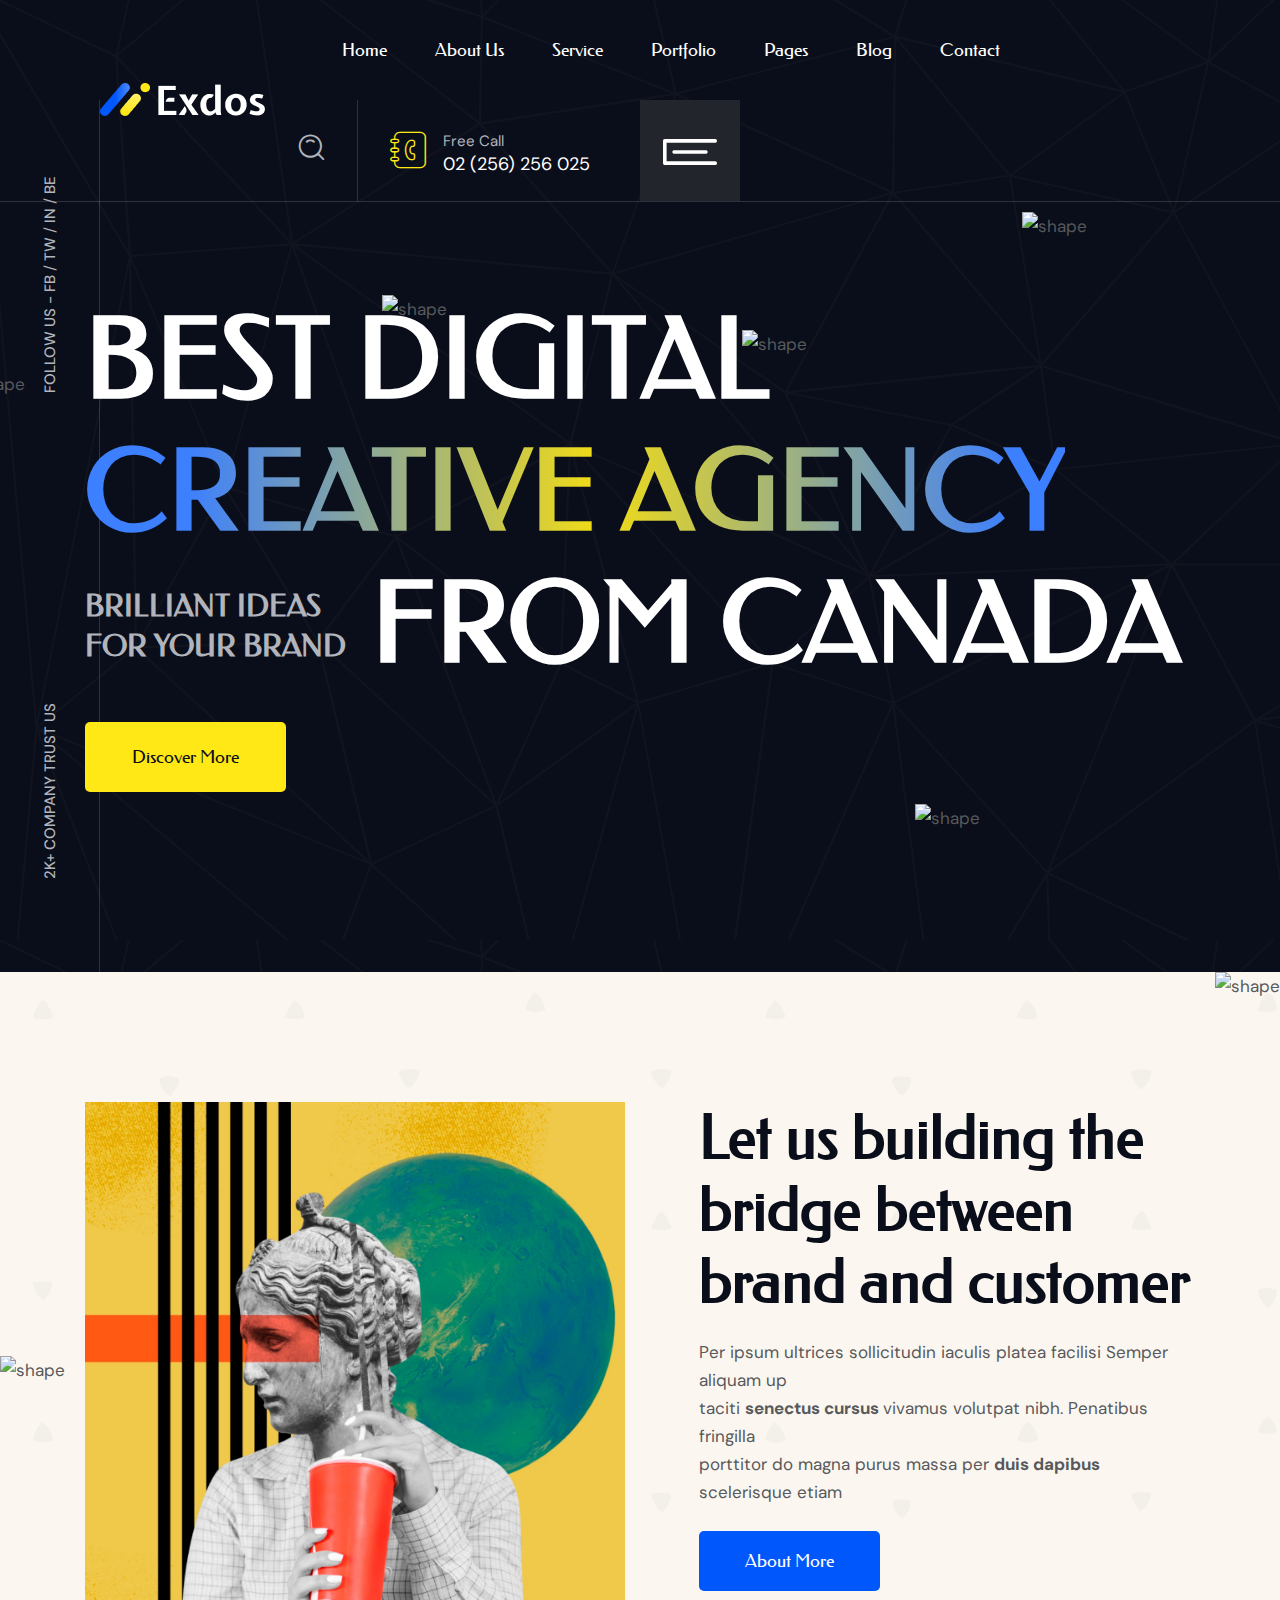
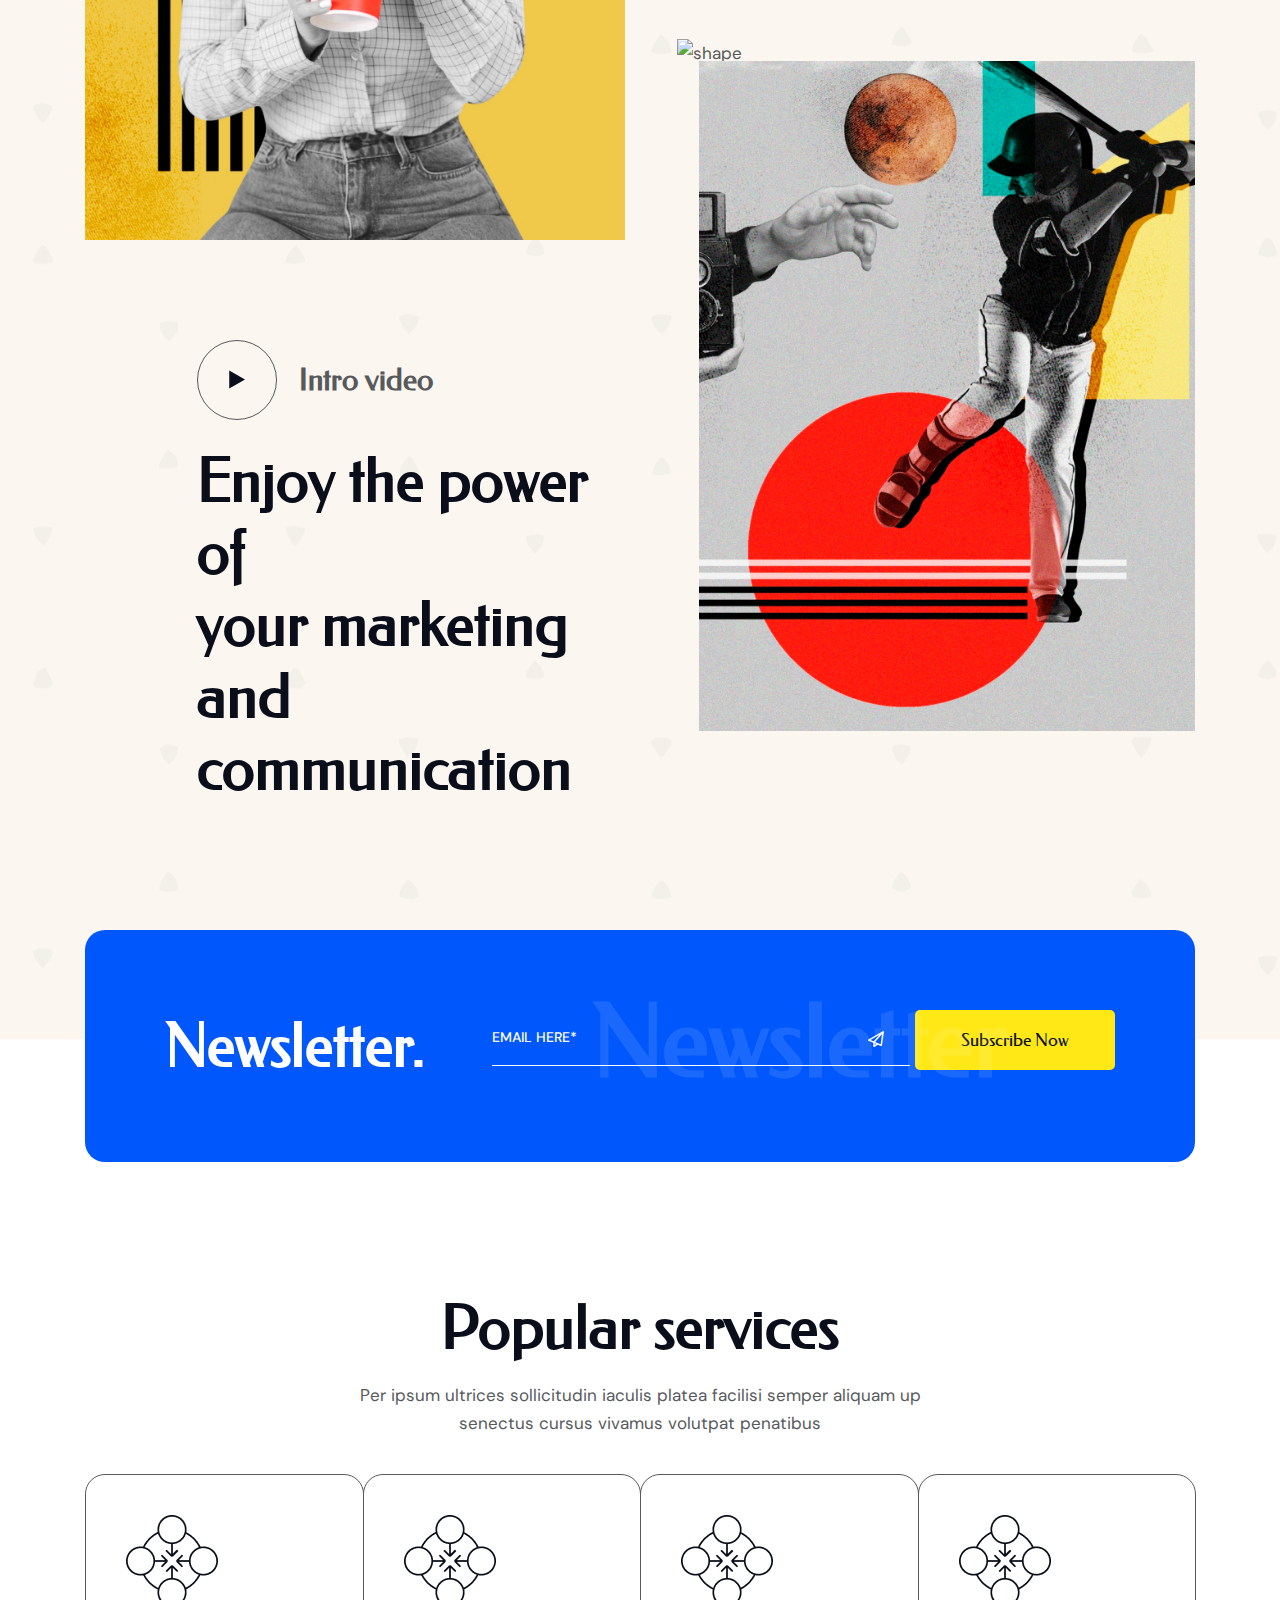
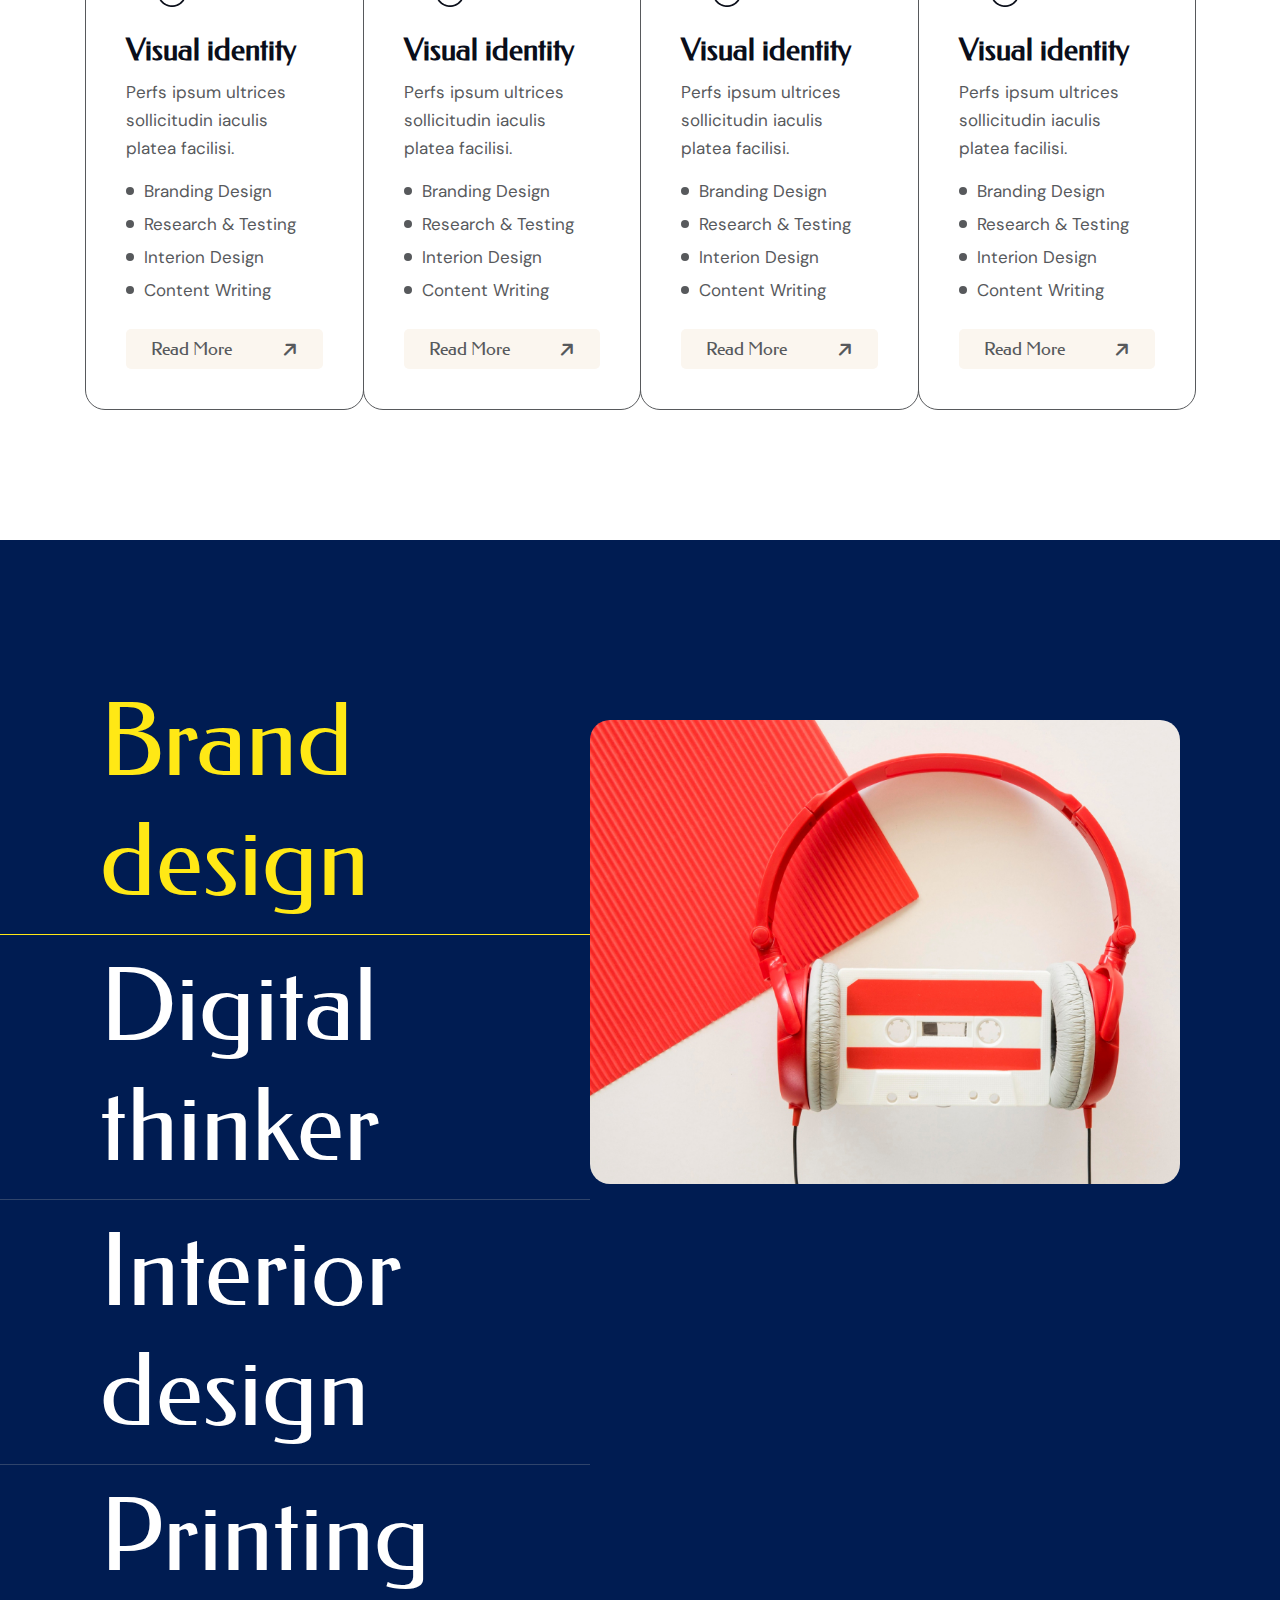
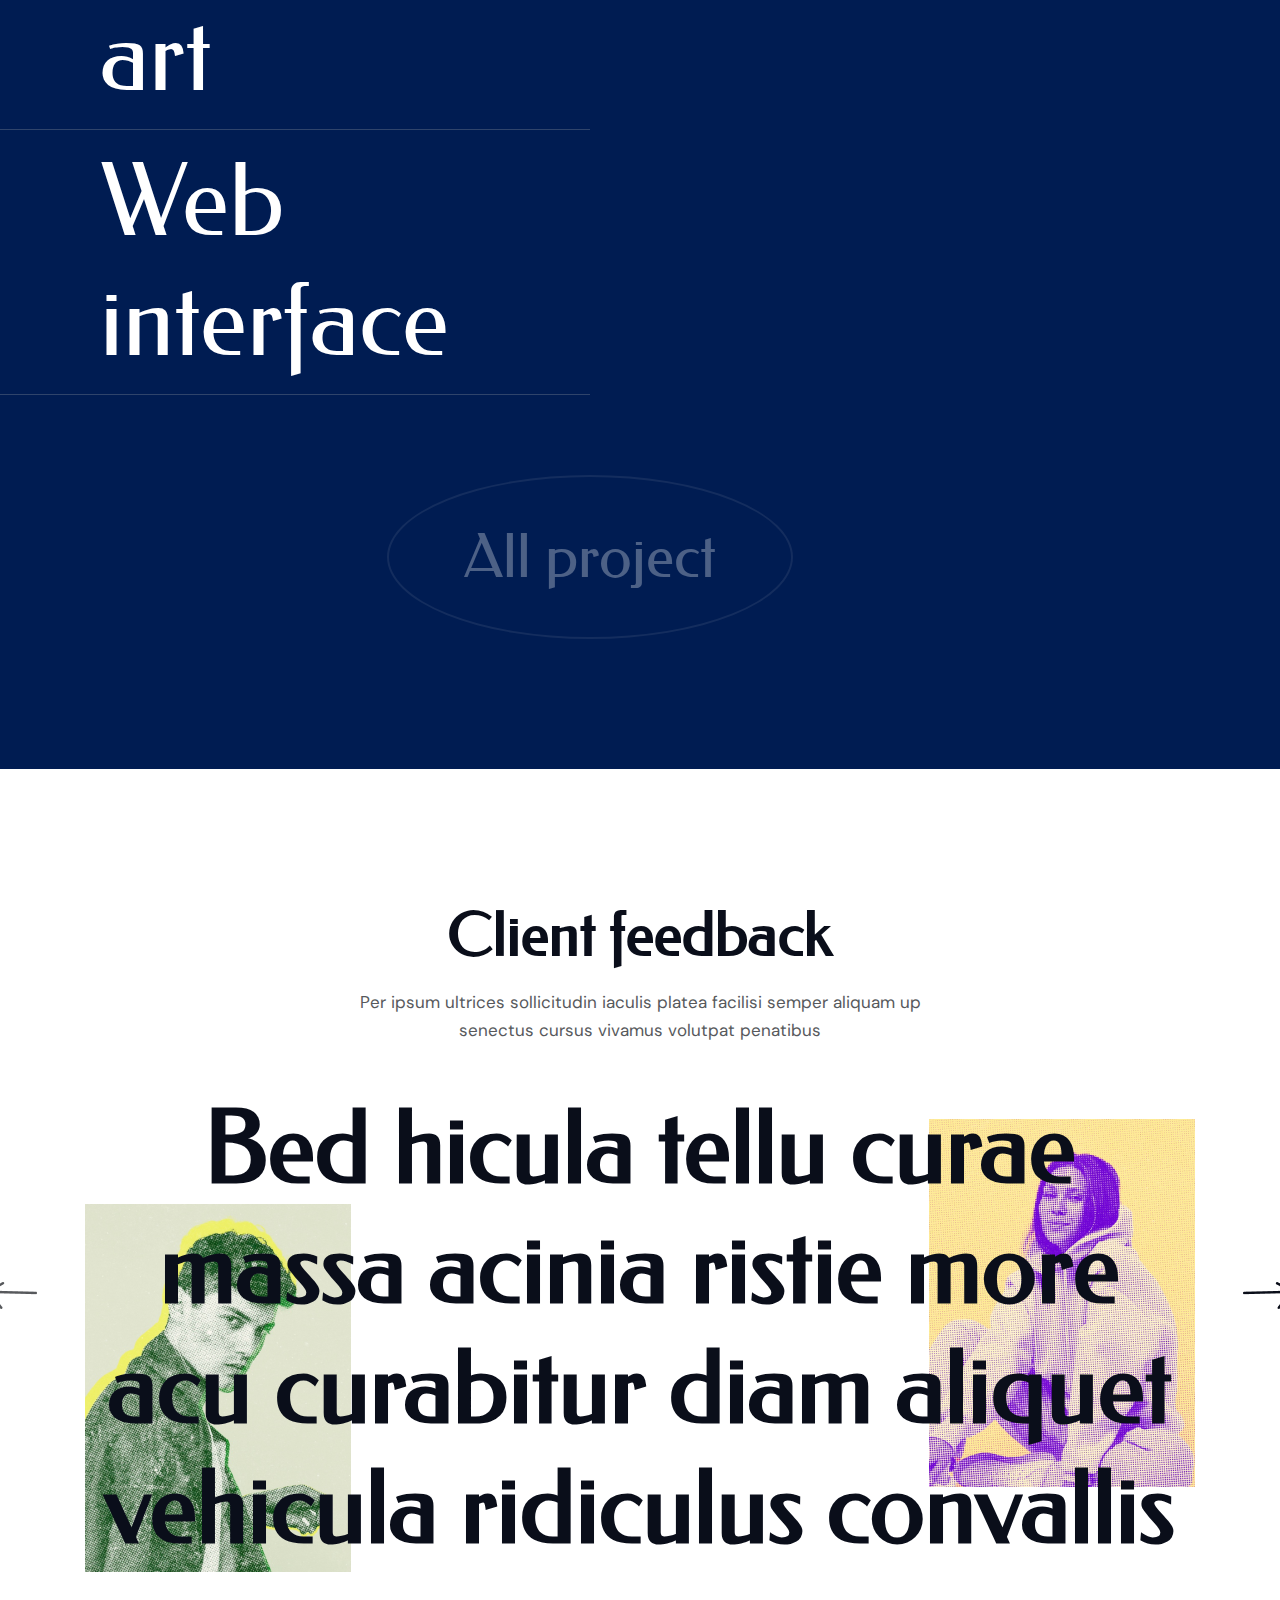
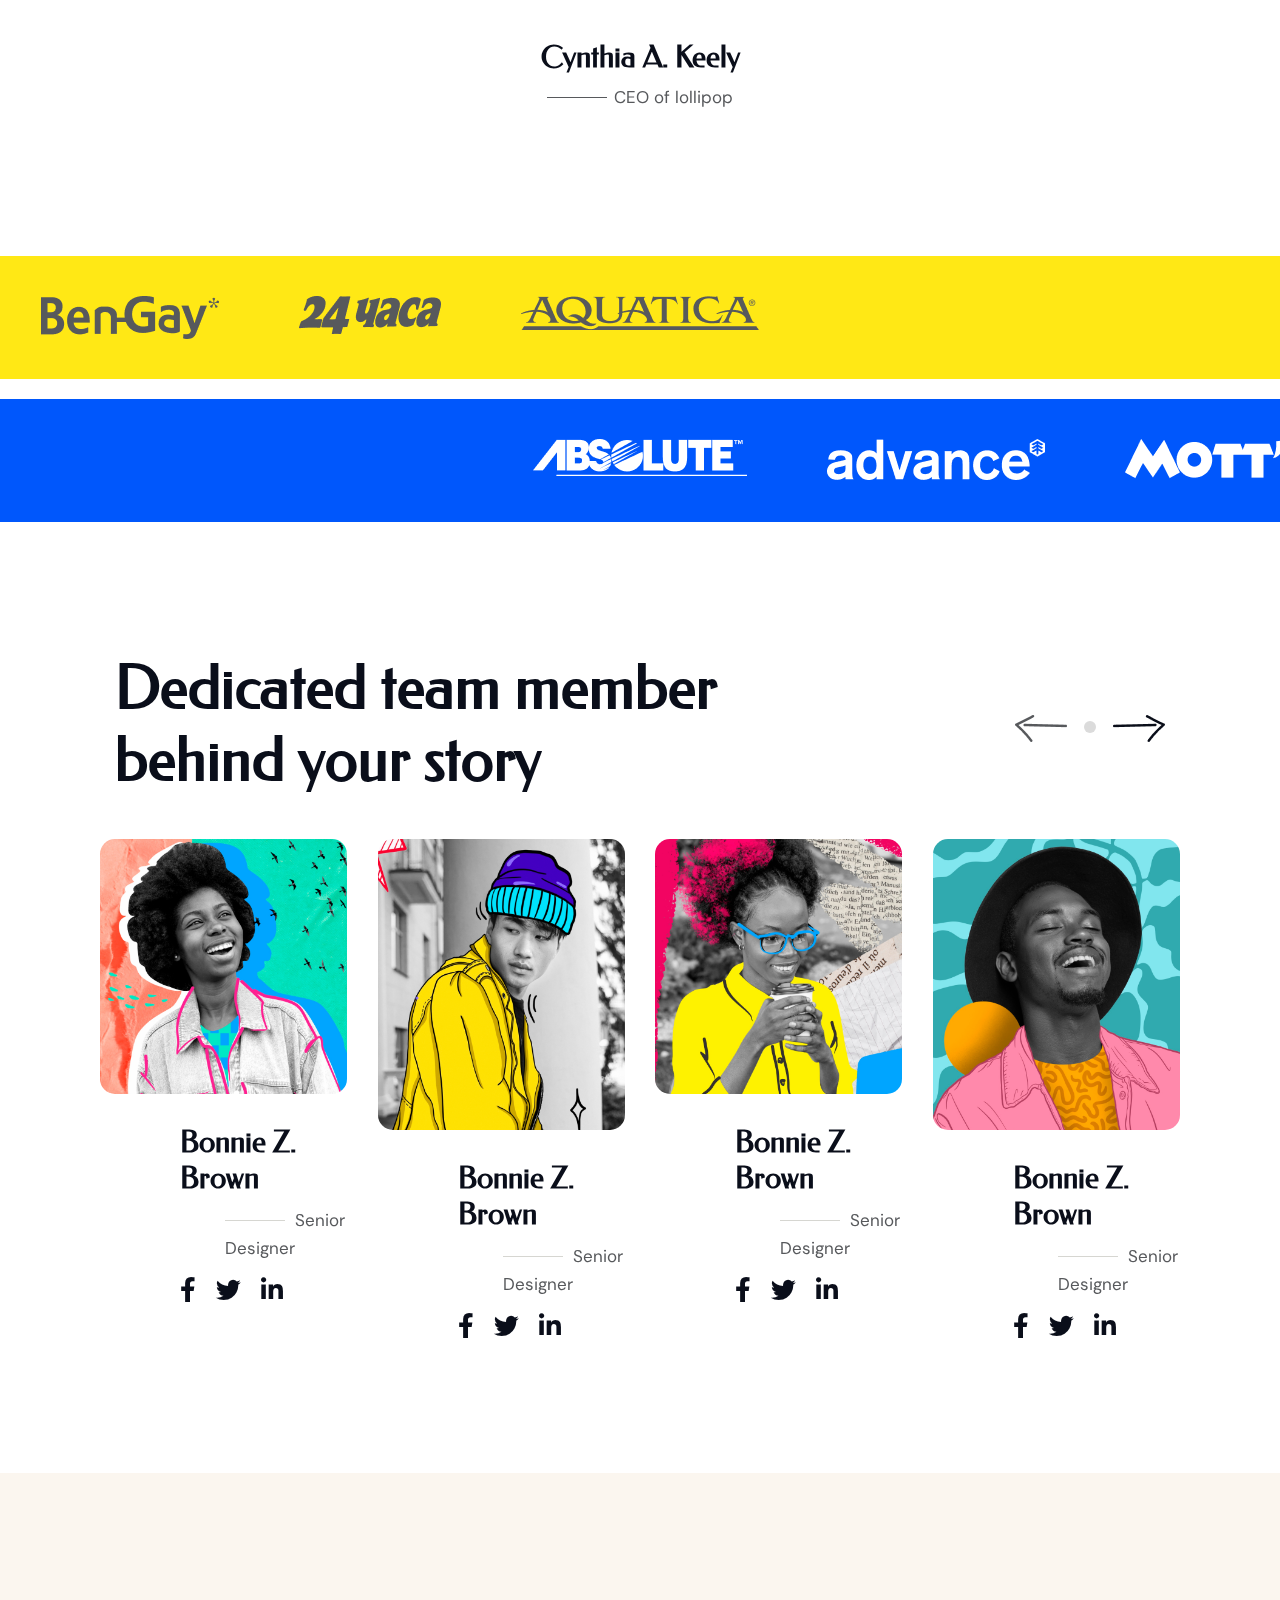
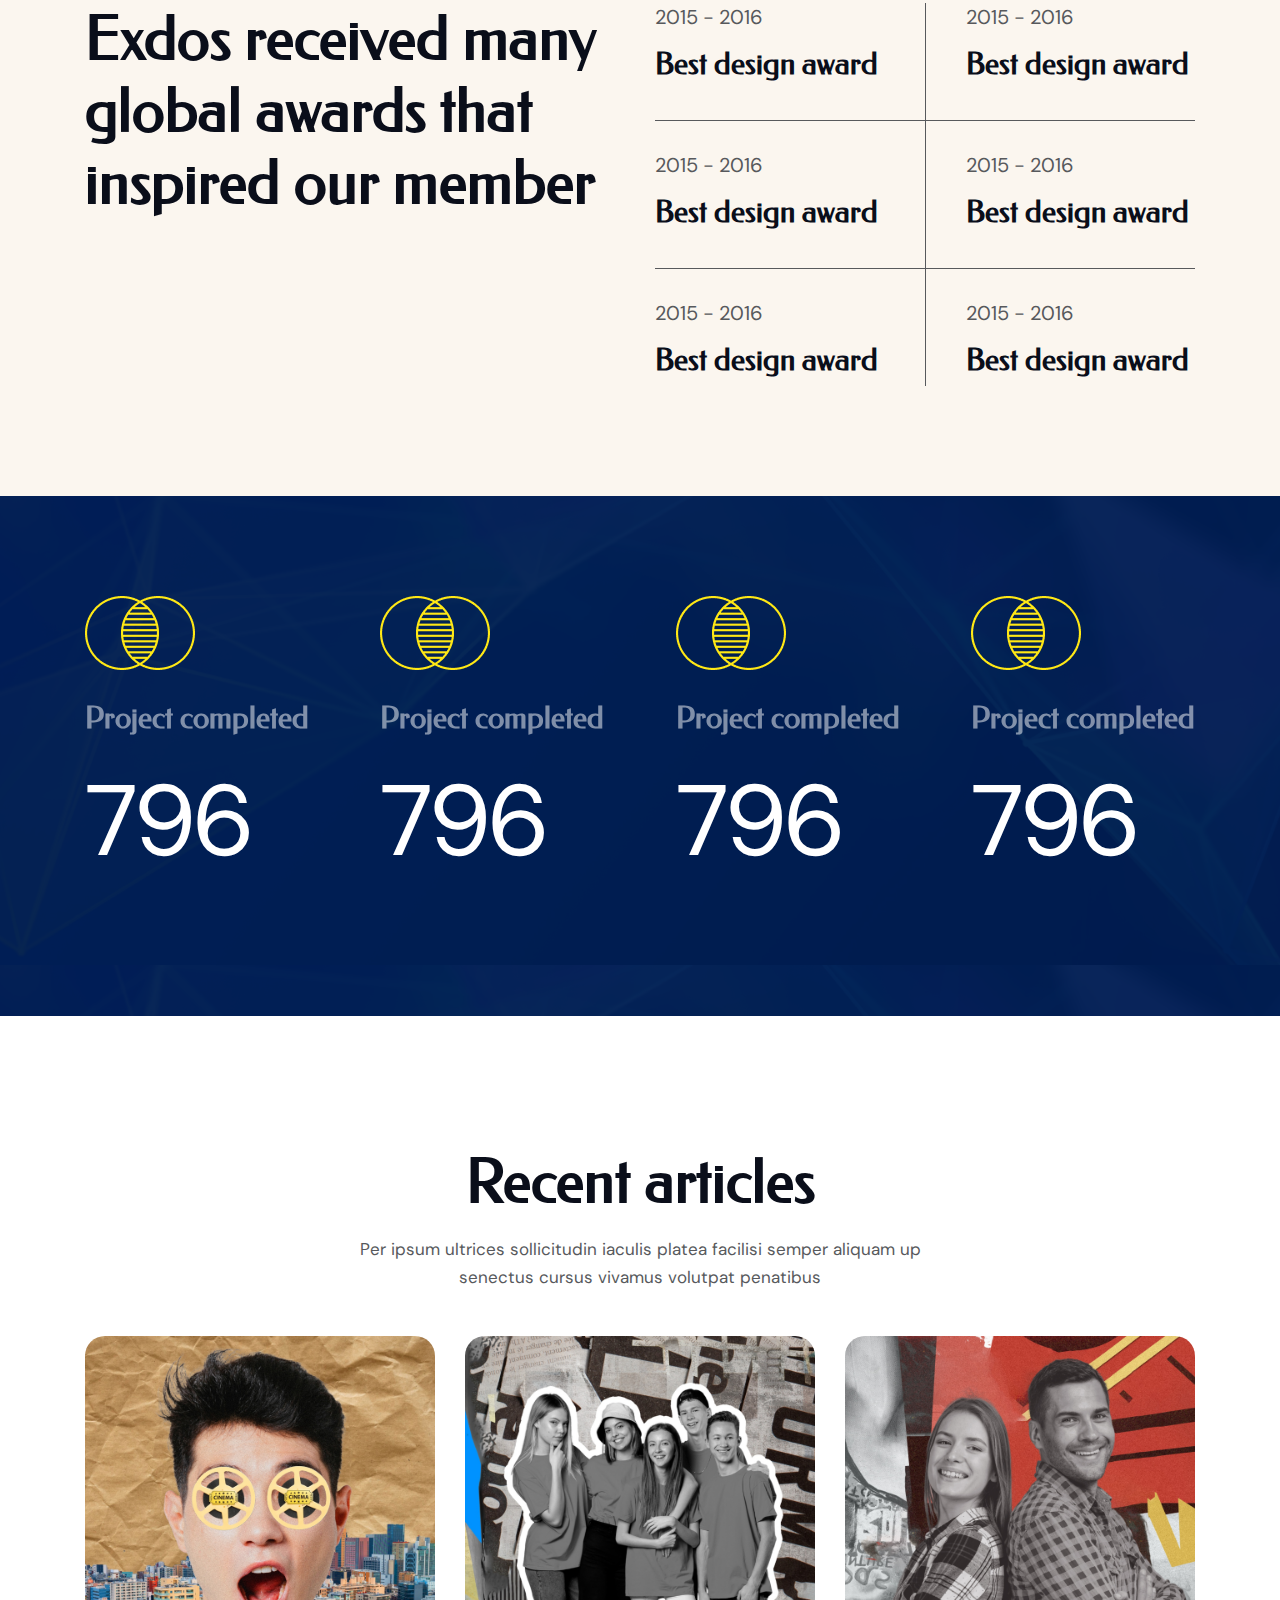
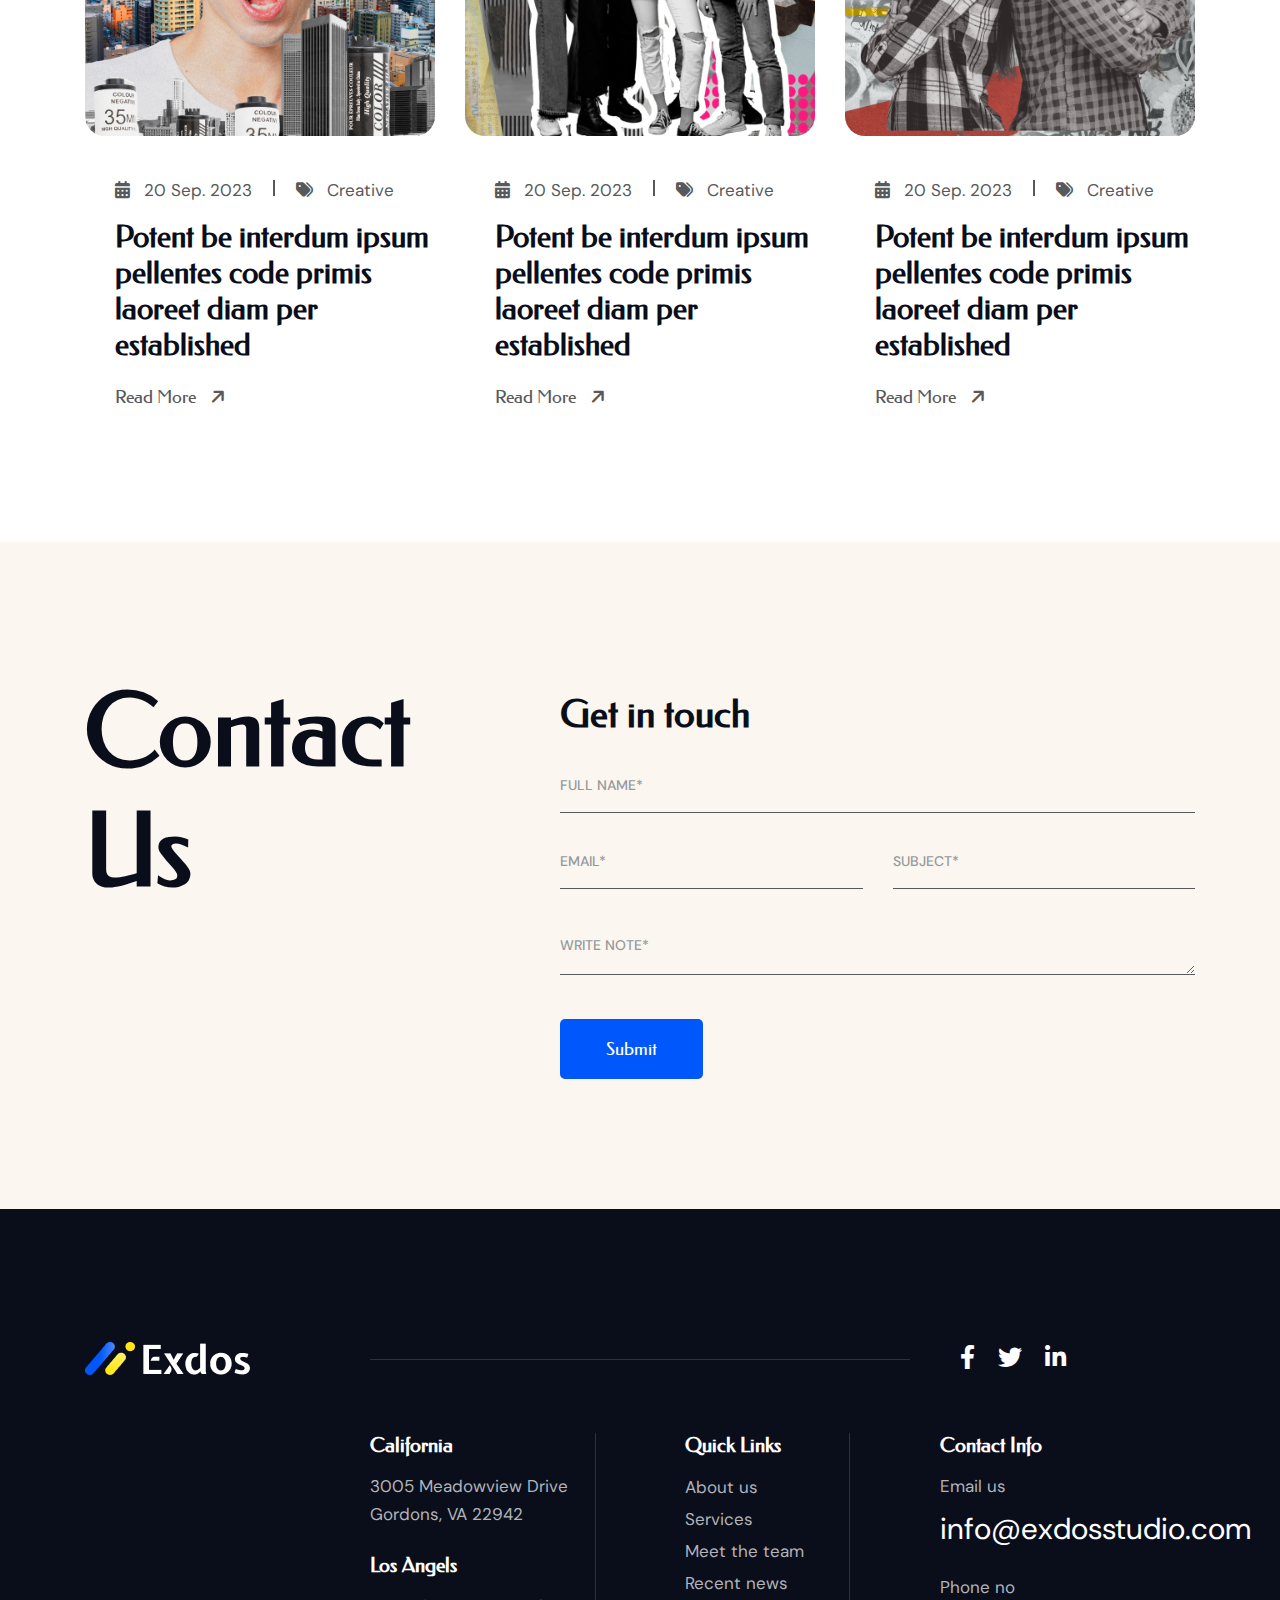
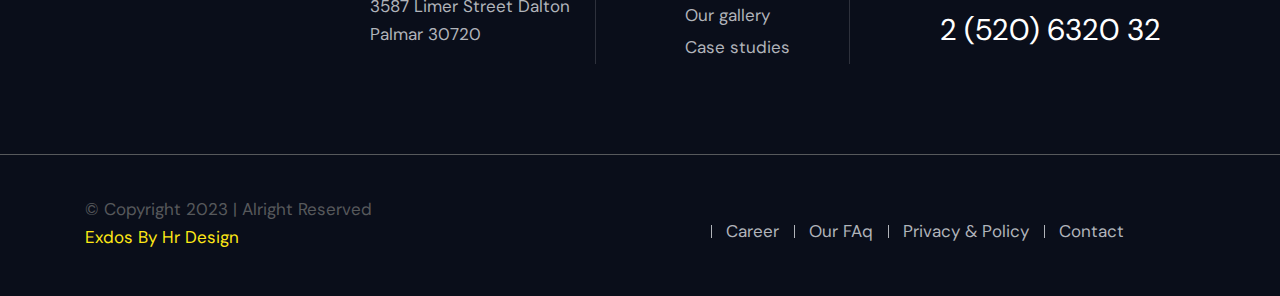
==== exdos-html/index.html @ bb81d16b "feat: heading styling complete" ====
<!DOCTYPE html>
<html lang="en">
<head>
    <meta charset="UTF-8">
    <meta name="viewport" content="width=device-width, initial-scale=1.0">
    <title>Exdos HTML Templates</title>
    <link rel="stylesheet" href="./assets/css/bootstrap.min.css">
    <link rel="stylesheet" href="./assets/css/all.css">
    <link rel="stylesheet" href="./assets/css/flaticon_exdos.css">
    <link rel="stylesheet" href="./assets/css/magnific-popup.css">
    <link rel="stylesheet" href="./assets/css/swiper-bundle.min.css">
    <link rel="stylesheet" href="./assets/css/style.css">
</head>
<body>
    
    <!-- Header Part Start -->
     <header>
        <div class="exdos-header-area exdos-transparent-header exdos-header-border pl-100">
            <div class="container-fluid p-0">
                <div class="row gx-0 align-items-center">
                    <div class="col-xl-2 col-lg-4">
                        <div class="exdos-logo">
                            <a href="index.html"><img src="assets/img/white-logo.png" alt="logo"></a>
                        </div>
                    </div>
                    <div class="col-xl-10 col-lg-8">
                        <div class="exdox-header-wrapper d-flex justify-content-xl-between flex-wrap justify-content-end">
                            <div class="exdos-main-menu pl-45 d-none d-xl-block">
                                <nav>
                                    <ul>
                                        <li>
                                            <a href="index.html">Home</a>
                                            <ul class="sub-menu">
                                                <li><a href="">Home 01</a></li>
                                                <li>
                                                    <a href="">Home 02</a>
                                                    <ul class="sub-menu">
                                                        <li><a href="">Home 01</a></li>
                                                        <li>
                                                            <a href="">Home 02</a>
                                                            <ul class="sub-menu">
                                                                <li><a href="">Home 01</a></li>
                                                                <li><a href="">Home 02</a></li>
                                                                <li><a href="">Home 03</a></li>
                                                                <li>
                                                                    <a href="">Home 04</a>
                                                                    <ul class="sub-menu">
                                                                        <li><a href="">Home 01</a></li>
                                                                        <li><a href="">Home 02</a></li>
                                                                        <li><a href="">Home 03</a></li>
                                                                        <li><a href="">Home 04</a></li>
                                                                        <li><a href="">Home 05</a></li>
                                                                        <li><a href="">Home 06</a></li>
                                                                    </ul>
                                                                </li>
                                                                <li><a href="">Home 05</a></li>
                                                                <li><a href="">Home 06</a></li>
                                                            </ul>
                                                        </li>
                                                        <li><a href="">Home 03</a></li>
                                                        <li><a href="">Home 04</a></li>
                                                        <li><a href="">Home 05</a></li>
                                                        <li><a href="">Home 06</a></li>
                                                    </ul>
                                                </li>
                                                <li><a href="">Home 03</a></li>
                                                <li><a href="">Home 04</a></li>
                                                <li><a href="">Home 05</a></li>
                                                <li><a href="">Home 06</a></li>
                                            </ul>
                                        </li>
                                        <li><a href="">About Us</a></li>
                                        <li><a href="">Service</a></li>
                                        <li><a href="">Portfolio</a></li>
                                        <li><a href="">Pages</a></li>
                                        <li><a href="">Blog</a></li>
                                        <li><a href="">Contact</a></li>
                                    </ul>
                                </nav>
                            </div>
                            <div class="exdos-header d-flex justify-content-end ">
                                <div class="exdos-header-serach d-flex align-items-center">
                                    <button>
                                        <span><i class="flaticon-search"></i></span>
                                    </button>
                                </div>
                                <div class="exdos-header-cta">
                                    <div class="exdos-header-cta-icon">
                                        <a href="tel:02 (256) 256 025 ">
                                            <span><i class="flaticon-phone-book"></i></span>
                                        </a>
                                    </div>
                                    <div class="exdos-header-cta-content">
                                        <span>Free Call</span>
                                        <h3><a href="tel:02 (256) 256 025 ">02 (256) 256 025 </a></h3>
                                    </div>  
                                </div>
                                <div class="exdos-header-menu-bar">
                                    <button>
                                        <img src="./assets/img/icons/header-bar.svg" alt="icon">
                                    </button>
                                </div>
                            </div>
                        </div>
                    </div>
                </div>
            </div>
        </div>
     </header>
    <!-- Header Part End -->

    <main>
        <!-- Hero section Start -->
        <section class="exdos-hero-section exdos-black-bg pt-295 pb-180 p-relative" data-background="./assets/img/bg-image/hero-bg-1.png">
            <div class="exdos-hero-shape">
                <img class="exdos-hero-shape-1 p-absolute" src="./assets/img/shape/hero-circle-large.png" alt="shape">
                <img class="exdos-hero-shape-2 p-absolute" src="./assets/img/shape/header-hero-large-shape.png" alt="shape">
                <img class="exdos-hero-shape-3 p-absolute" src="./assets/img/shape/hero-circle-small.png" alt="shape">
                <img class="exdos-hero-shape-4 p-absolute" src="./assets/img/shape/hero-circle-line-1.png" alt="shape">
                <img class="exdos-hero-shape-5 p-absolute" src="./assets/img/shape/hero-circle-line-2.png" alt="shape">
            </div>
            <div class="exdos-hero-info">
                <div class="exdos-hero-social">
                    <span>Follow Us - </span>
                    <a href="https://www.facebook.com/">Fb</a> /
                    <a href="https://www.x.com/">Tw</a> /
                    <a href="https://www.linkedin.com/">in</a> /
                    <a href="https://www.be.com/">Be</a>
                </div>
                <div class="exdos-hero-text">
                    <span>2k+ company trust us</span>
                </div>
            </div>
            <div class="container">
                <div class="exdos-hero p-relative z-index-11">
                    <div class="mb-31">
                        <h1 class="exdos-hero-title">best digital <br> <span>creative agency</span></h1>
                        <h1 class="exdos-hero-title">
                            <i>brilliant ideas <br> for your brand</i>
                            from canada
                        </h1>
                    </div>
                    <div class="exdos-hero-btn">
                        <a href="index.html" class="exdos-btn exdos-btn-sec-lg">Discover More</a>
                    </div>
                </div>
            </div>
        </section> 
        <!-- Hero section End-->
        <!-- About Us section Start -->
         <section class="exdos-about-area p-relative pt-130 pb-135" data-background="./assets/img/bg-image/about-1-bg.png">
            <div class="exdos-about-shape">
                <img class="exdos-about-shape-1 p-absolute" src="./assets/img/shape/about-h-shape-1.png" alt="shape">
                <img class="exdos-about-shape-2 p-absolute" src="./assets/img/shape/about-h-shape-2.png" alt="shape">
                <img class="exdos-about-shape-3 p-absolute" src="./assets/img/shape/about-h-shape-3.png" alt="shape">
            </div>
            <div class="container p-relative z-index-11">
                <div class="row">
                    <div class="col-xl-6">
                        <div class="exdos-about-img">
                            <img src="./assets/img/about/about-h-1.jpg" alt="">
                        </div>
                        <div class="exdos-about-video pl-112 mt-100 mb-100">
                            <div class="exdos-about-video-area">
                                <div class="exdos-about-video-icon mr-22">
                                    <a href="#"><img src="./assets/img/icons/play.svg" alt=""></a>
                                </div>
                                <h4 class="m-0">Intro video</h4>
                            </div>
                            <div class="exdos-section-title-wrapper mt-25">
                                <h2 class="section-title">Enjoy the power of<br>
                                    your marketing <br>
                                    and communication</h2>
                            </div>
                        </div>
                    </div>
                    <div class="col-xl-6">
                        <div class="exdos-about-box pl-44">
                            <div class="exdos-about-content mb-70">
                                <div class="exdos-section-title-wrapper mb-25">
                                    <h2 class="section-title mb-20">Let us building the bridge between <br>brand and customer</h2>
                                    <p>Per ipsum ultrices sollicitudin iaculis platea facilisi Semper aliquam up <br> taciti <b> senectus cursus </b> vivamus volutpat nibh. Penatibus fringilla <br> porttitor do magna purus massa per <b>duis dapibus</b> scelerisque etiam</p>
                                </div>
                                <div class="exdos-about-btn">
                                    <a href="about.html" class="exdos-btn-sec">About More</a>
                                </div>
                            </div>
                            <div class="exdos-about-img mb-100">
                                <img src="./assets/img/about/about-h-2.jpg" alt="">
                            </div>
                        </div>
                    </div>
                </div>
            </div>
         </section>
        <!-- About Us section End -->
        <!-- News Letter section Start -->
        <section class="news-letter-area news-letter-margin p-relative z-index-11">
            <div class="container">
                <div class="exdos-newsletter-bg exdos-blue-bg">
                    <div class="row">
                        <div class="col-xl-4">
                            <div class="exdos-section-title-wrapper">
                                <h2 class="section-title section-title-white m-0">Newsletter.</h2>
                            </div>
                        </div>
                        <div class="col-xl-8">
                            <div class="exdos-newsletter-box p-relative">
                                <h2>Newsletter</h2>
                                <form action="#">
                                    <div class="exdos-newsletter-input p-relative">
                                        <input type="email" placeholder="Email Here*">
                                        <img src="./assets/img/icons/sent.svg" alt="">
                                    </div>
                                    <button class="exdos-btn">Subscribe Now</button>
                                </form>
                            </div>
                        </div>
                    </div>
                </div>
            </div>
        </section>
        <!-- News Letter section End -->
        <!-- Service section Start -->
        <section class="exdos-service-area pt-130 pb-130">
            <div class="container">
                <div class="exdos-section-title-wrapper mb-37 text-center">
                    <h2 class="section-title mb-17">Popular services</h2>
                    <p style="perspective: 400px;">Per ipsum ultrices sollicitudin iaculis platea facilisi semper aliquam up <br> senectus cursus vivamus volutpat penatibus</p>
                </div>
                <div class="row justify-content-center g-0">
                    <div class="col-xl-3 col-lg-6 col-md-6">
                        <div class="exdos-service-single">
                            <div class="exdos-service-single-icon mb-25">
                                <img src="./assets/img/icons/home-1/service-1.png" alt="">
                            </div>
                            <div class="exdos-service-single-content">
                                <h3 class="exdos-service-single-title mb-10"><a href="#">Visual identity</a></h3>
                                <p>Perfs ipsum ultrices sollicitudin iaculis platea facilisi.</p>
                            </div>
                            <ul class="exdos-service-single-list mb-25">
                                <li>Branding Design</li>
                                <li>Research & Testing</li>
                                <li>Interion Design</li>
                                <li>Content Writing</li>
                            </ul>
                            <div class="service-btn">
                                <a href="#" class="exdos-sv-btn">Read More <i class="fa-solid fa-arrow-right"></i></a>
                            </div>
                        </div>
                    </div>
                    <div class="col-xl-3 col-lg-6 col-md-6">
                        <div class="exdos-service-single">
                            <div class="exdos-service-single-icon mb-25">
                                <img src="./assets/img/icons/home-1/service-1.png" alt="">
                            </div>
                            <div class="exdos-service-single-content">
                                <h3 class="exdos-service-single-title mb-10"><a href="#">Visual identity</a></h3>
                                <p>Perfs ipsum ultrices sollicitudin iaculis platea facilisi.</p>
                            </div>
                            <ul class="exdos-service-single-list mb-25">
                                <li>Branding Design</li>
                                <li>Research & Testing</li>
                                <li>Interion Design</li>
                                <li>Content Writing</li>
                            </ul>
                            <div class="service-btn">
                                <a href="#" class="exdos-sv-btn">Read More <i class="fa-solid fa-arrow-right"></i></a>
                            </div>
                        </div>
                    </div>
                    <div class="col-xl-3 col-lg-6 col-md-6">
                        <div class="exdos-service-single">
                            <div class="exdos-service-single-icon mb-25">
                                <img src="./assets/img/icons/home-1/service-1.png" alt="">
                            </div>
                            <div class="exdos-service-single-content">
                                <h3 class="exdos-service-single-title mb-10"><a href="#">Visual identity</a></h3>
                                <p>Perfs ipsum ultrices sollicitudin iaculis platea facilisi.</p>
                            </div>
                            <ul class="exdos-service-single-list mb-25">
                                <li>Branding Design</li>
                                <li>Research & Testing</li>
                                <li>Interion Design</li>
                                <li>Content Writing</li>
                            </ul>
                            <div class="service-btn">
                                <a href="#" class="exdos-sv-btn">Read More <i class="fa-solid fa-arrow-right"></i></a>
                            </div>
                        </div>
                    </div>
                    <div class="col-xl-3 col-lg-6 col-md-6">
                        <div class="exdos-service-single">
                            <div class="exdos-service-single-icon mb-25">
                                <img src="./assets/img/icons/home-1/service-1.png" alt="">
                            </div>
                            <div class="exdos-service-single-content">
                                <h3 class="exdos-service-single-title mb-10"><a href="#">Visual identity</a></h3>
                                <p>Perfs ipsum ultrices sollicitudin iaculis platea facilisi.</p>
                            </div>
                            <ul class="exdos-service-single-list mb-25">
                                <li>Branding Design</li>
                                <li>Research & Testing</li>
                                <li>Interion Design</li>
                                <li>Content Writing</li>
                            </ul>
                            <div class="service-btn">
                                <a href="#" class="exdos-sv-btn">Read More <i class="fa-solid fa-arrow-right"></i></a>
                            </div>
                        </div>
                    </div>
                </div>
            </div>
        </section>
        <!-- Service section End -->
        <!-- Portfolio section Start -->
        <section class="exdos-portfolio-area pt-130 pb-130 pr-100 exdos-nblue-bg">
            <div class="container-fluid p-0">
                <div class="row gx-0">
                    <div class="col-xl-6">
                        <div class="exdos-portfolio-wrapper">
                            <ul class="exdos-portfolio-tabs" id="pills-tab" role="tablist">
                                <li>
                                    <button class="active" id="pills-1-tab" data-bs-toggle="pill" data-bs-target="#pills-1" type="button" role="tab" aria-controls="pills-1" aria-selected="true">Brand design</button>
                                </li>
                                <li>
                                    <button id="pills-2-tab" data-bs-toggle="pill" data-bs-target="#pills-2" type="button" role="tab" aria-controls="pills-2" aria-selected="false">Digital thinker</button>
                                </li>
                                <li>
                                    <button id="pills-3-tab" data-bs-toggle="pill" data-bs-target="#pills-3" type="button" role="tab" aria-controls="pills-3" aria-selected="false">Interior design</button>
                                </li>
                                <li>
                                    <button id="pills-4-tab" data-bs-toggle="pill" data-bs-target="#pills-4" type="button" role="tab" aria-controls="pills-4" aria-selected="false">Printing art</button>
                                </li>
                                <li>
                                    <button id="pills-5-tab" data-bs-toggle="pill" data-bs-target="#pills-5" type="button" role="tab" aria-controls="pills-5" aria-selected="false">Web interface</button>
                                </li>
                            </ul>
                        </div>
                    </div>
                    <div class="col-xl-6">
                        <div class="exdos-portfolio-tab-content text-end">
                            <div class="tab-content mt-50" id="pills-tabContent">
                                <div class="tab-pane fade show active" id="pills-1" role="tabpanel" aria-labelledby="pills-1-tab">
                                    <div class="exdos-portfolio-thum">
                                        <a href="#">
                                            <img src="./assets/img/portfolio/portfolio-1.jpg" alt="">
                                        </a>
                                    </div>
                                </div>
                                <div class="tab-pane fade" id="pills-2" role="tabpanel" aria-labelledby="pills-2-tab">
                                    <div class="exdos-portfolio-thum">
                                        <a href="#">
                                            <img src="./assets/img/portfolio/portfolio-2.jpg" alt="">
                                        </a>
                                    </div>
                                </div>
                                <div class="tab-pane fade" id="pills-3" role="tabpanel" aria-labelledby="pills-3-tab">
                                    <div class="exdos-portfolio-thum">
                                        <a href="#">
                                            <img src="./assets/img/portfolio/portfolio-3.jpg" alt="">
                                        </a>
                                    </div>
                                </div>
                                <div class="tab-pane fade" id="pills-4" role="tabpanel" aria-labelledby="pills-4-tab">
                                    <div class="exdos-portfolio-thum">
                                        <a href="#">
                                            <img src="./assets/img/portfolio/portfolio-4.jpg" alt="">
                                        </a>
                                    </div>
                                </div>
                                <div class="tab-pane fade" id="pills-5" role="tabpanel" aria-labelledby="pills-5-tab">
                                    <div class="exdos-portfolio-thum">
                                        <a href="#">
                                            <img src="./assets/img/portfolio/portfolio-5.jpg" alt="">
                                        </a>
                                    </div>
                                </div>
                            </div>
                        </div>
                    </div>
                </div>
                <div class="exdos-portfolio-tab-btn text-center mt-80">
                    <a href="#" class="exdos-portfolio-btn">All project</a>
                </div>
            </div>
        </section>
        <!-- Portfolio section End -->
        <!-- Testimonial section Start -->
         <section class="exdos-testimonial-area pt-130 pb-130">
            <div class="container">
                <div class="exdos-section-title-wrapper mb-45 text-center">
                    <h2 class="section-title mb-17">Client feedback</h2>
                    <p style="perspective: 400px;">Per ipsum ultrices sollicitudin iaculis platea facilisi semper aliquam up <br> senectus cursus vivamus volutpat penatibus</p>
                </div>
                <div class="exdos-testimonial-wrapper p-relative text-center">
                    <div class="exdos-testimonial-quote-shape p-absolute">
                        <img src="./assets/img/shape/testimonial-quote.png" alt="">
                    </div>
                    <div class="exdos-testimonial-quote-shape-1 p-absolute">
                        <img src="./assets/img/testimonial/testimonial-1.png" alt="">
                    </div>
                    <div class="exdos-testimonial-quote-shape-2  p-absolute">
                        <img src="./assets/img/testimonial/testimonial-2.png" alt="">
                    </div>
                    <div class="swiper exdos-testimonial-slider">
                        <div class="swiper-wrapper">
                            <div class="swiper-slide">
                                <div class="exdos-testimonial-single">
                                    <h3 class="exdos-testimonial-quote">
                                        Bed hicula tellu curae <br>
                                        massa acinia ristie more acu
                                        curabitur diam aliquet vehicula
                                        ridiculus convallis
                                    </h3>
                                    <div class="exdos-testimonial-author mt-70">
                                        <h4 class="author">Cynthia A. Keely</h4>
                                        <p class="author-deg"><span></span>CEO of lollipop</p>
                                    </div>
                                </div>
                            </div>
                            <div class="swiper-slide">
                                <div class="exdos-testimonial-single">
                                    <h3 class="exdos-testimonial-quote">
                                        Bed hicula tellu curae <br>
                                        massa acinia ristie more acu
                                        curabitur diam aliquet vehicula
                                        ridiculus convallis
                                    </h3>
                                    <div class="exdos-testimonial-author mt-70">
                                        <h4 class="author">Cynthia A. Keely</h4>
                                        <p class="author-deg"><span></span>CEO of lollipop</p>
                                    </div>
                                </div>
                            </div>
                            <div class="swiper-slide">
                                <div class="exdos-testimonial-single">
                                    <h3 class="exdos-testimonial-quote">
                                        Bed hicula tellu curae <br>
                                        massa acinia ristie more acu
                                        curabitur diam aliquet vehicula
                                        ridiculus convallis
                                    </h3>
                                    <div class="exdos-testimonial-author mt-70">
                                        <h4 class="author">Cynthia A. Keely</h4>
                                        <p class="author-deg"><span></span>CEO of lollipop</p>
                                    </div>
                                </div>
                            </div>
                            <div class="swiper-slide">
                                <div class="exdos-testimonial-single">
                                    <h3 class="exdos-testimonial-quote">
                                        Bed hicula tellu curae <br>
                                        massa acinia ristie more acu
                                        curabitur diam aliquet vehicula
                                        ridiculus convallis
                                    </h3>
                                    <div class="exdos-testimonial-author mt-70">
                                        <h4 class="author">Cynthia A. Keely</h4>
                                        <p class="author-deg"><span></span>CEO of lollipop</p>
                                    </div>
                                </div>
                            </div>
                            <div class="swiper-slide">
                                <div class="exdos-testimonial-single">
                                    <h3 class="exdos-testimonial-quote">
                                        Bed hicula tellu curae <br>
                                        massa acinia ristie more acu
                                        curabitur diam aliquet vehicula
                                        ridiculus convallis
                                    </h3>
                                    <div class="exdos-testimonial-author mt-70">
                                        <h4 class="author">Cynthia A. Keely</h4>
                                        <p class="author-deg"><span></span>CEO of lollipop</p>
                                    </div>
                                </div>
                            </div>
                        </div>
                    </div>
                    <div class="exdos-testimonial-pagination">
                        <div class="swiper-test-button-prev exdos-test-btn p-absolute">
                            <img src="./assets/img/icons/testimonial-prev-icon.png" alt="">
                        </div>
                        <div class="swiper-test-button-next exdos-test-btn p-absolute">
                            <img src="./assets/img/icons/testimonial-next-icon.png" alt="">
                        </div>
                    </div>
                </div>
            </div>
         </section>
        <!-- Testimonial section End -->
        <!-- Brand section top Start -->
        <section class="exdos-brand-area exdos-yollow-bg pt-40 pb-40 mb-20">
            <div class="swiper exdos-brand-top">
                <div class="swiper-wrapper exdos-slide-transtion">
                    <div class="swiper-slide exdos-brand-slide-element">
                        <div class="exdos-brand-single">
                            <img src="./assets/img/brand/brand-y-01.png" alt="">
                        </div>
                    </div>
                    <div class="swiper-slide exdos-brand-slide-element">
                        <div class="exdos-brand-single">
                            <img src="./assets/img/brand/brand-y-02.png" alt="">
                        </div>
                    </div>
                    <div class="swiper-slide exdos-brand-slide-element">
                        <div class="exdos-brand-single">
                            <img src="./assets/img/brand/brand-y-03.png" alt="">
                        </div>
                    </div>
                    <div class="swiper-slide exdos-brand-slide-element">
                        <div class="exdos-brand-single">
                            <img src="./assets/img/brand/brand-y-04.png" alt="">
                        </div>
                    </div>
                    <div class="swiper-slide exdos-brand-slide-element">
                        <div class="exdos-brand-single">
                            <img src="./assets/img/brand/brand-y-05.png" alt="">
                        </div>
                    </div>
                    <div class="swiper-slide exdos-brand-slide-element">
                        <div class="exdos-brand-single">
                            <img src="./assets/img/brand/brand-y-06.png" alt="">
                        </div>
                    </div>
                    <div class="swiper-slide exdos-brand-slide-element">
                        <div class="exdos-brand-single">
                            <img src="./assets/img/brand/brand-y-07.png" alt="">
                        </div>
                    </div>
                </div>
            </div>
        </section>
        <!-- Brand section top End -->
        <!-- Brand section bottom Start -->
        <section class="exdos-brand-area exdos-blue-bg pt-40 pb-40">
            <div dir="rtl" class="swiper exdos-brand-bottom">
                <div class="swiper-wrapper exdos-slide-transtion">
                    <div class="swiper-slide exdos-brand-slide-element">
                        <div class="exdos-brand-single">
                            <img src="./assets/img/brand/brand-b-01.png" alt="">
                        </div>
                    </div>
                    <div class="swiper-slide exdos-brand-slide-element">
                        <div class="exdos-brand-single">
                            <img src="./assets/img/brand/brand-b-02.png" alt="">
                        </div>
                    </div>
                    <div class="swiper-slide exdos-brand-slide-element">
                        <div class="exdos-brand-single">
                            <img src="./assets/img/brand/brand-b-03.png" alt="">
                        </div>
                    </div>
                    <div class="swiper-slide exdos-brand-slide-element">
                        <div class="exdos-brand-single">
                            <img src="./assets/img/brand/brand-b-04.png" alt="">
                        </div>
                    </div>
                    <div class="swiper-slide exdos-brand-slide-element">
                        <div class="exdos-brand-single">
                            <img src="./assets/img/brand/brand-b-05.png" alt="">
                        </div>
                    </div>
                    <div class="swiper-slide exdos-brand-slide-element">
                        <div class="exdos-brand-single">
                            <img src="./assets/img/brand/brand-b-06.png" alt="">
                        </div>
                    </div>
                    <div class="swiper-slide exdos-brand-slide-element">
                        <div class="exdos-brand-single">
                            <img src="./assets/img/brand/brand-b-07.png" alt="">
                        </div>
                    </div>
                </div>
            </div>
        </section>
        <!-- Brand section bottom End -->
        <!-- Team Section Start -->
        <section class="exdos-team-area pt-130 pb-130 pl-100 pr-100">
            <div class="container">
                <div class="row align-items-center">
                    <div class="col-xl-8">
                        <div class="exdos-section-title-wrapper">
                            <h2 class="section-title">
                                Dedicated team member <br>
                                behind your story
                            </h2>
                        </div>
                    </div>
                    <div class="col-xl-4">
                        <div class="exdos-team-pagination text-end">
                            <div class="swiper-team-button-prev exdos-team-btn">
                                <img src="./assets/img/icons/testimonial-prev-icon.png" alt="">
                            </div>
                            <span></span>
                            <div class="swiper-team-button-next exdos-team-btn">
                                <img src="./assets/img/icons/testimonial-next-icon.png" alt="">
                            </div>
                        </div>
                    </div>
                </div>
            </div>
            <div class="swiper exdos-team-slider mt-35">
                <div class="swiper-wrapper">
                    <div class="swiper-slide">
                        <div class="exdos-team-single">
                            <div class="exdos-team-thum">
                                <a href="#"><img src="./assets/img/team/team-01.png" alt=""></a>
                            </div>
                            <div class="exdos-team-content mt-30 ml-80">
                                <h3 class="exdos-team-name"><a href="#">Bonnie Z. Brown</a></h3>
                                <p class="deg ml-45"><span></span>Senior Designer</p>
                                <ul class="exdos-team-social">
                                    <li><a href="#"><i class="fa-brands fa-facebook-f"></i></a></li>
                                    <li><a href="#"><i class="fa-brands fa-twitter"></i></a></li>
                                    <li><a href="#"><i class="fa-brands fa-linkedin-in"></i></a></li>
                                </ul>
                            </div>
                        </div>
                    </div>
                    <div class="swiper-slide">
                        <div class="exdos-team-single">
                            <div class="exdos-team-thum">
                                <a href="#"><img src="./assets/img/team/team-02.png" alt=""></a>
                            </div>
                            <div class="exdos-team-content mt-30 ml-80">
                                <h3 class="exdos-team-name"><a href="#">Bonnie Z. Brown</a></h3>
                                <p class="deg ml-45"><span></span>Senior Designer</p>
                                <ul class="exdos-team-social">
                                    <li><a href="#"><i class="fa-brands fa-facebook-f"></i></a></li>
                                    <li><a href="#"><i class="fa-brands fa-twitter"></i></a></li>
                                    <li><a href="#"><i class="fa-brands fa-linkedin-in"></i></a></li>
                                </ul>
                            </div>
                        </div>
                    </div>
                    <div class="swiper-slide">
                        <div class="exdos-team-single">
                            <div class="exdos-team-thum">
                                <a href="#"><img src="./assets/img/team/team-03.png" alt=""></a>
                            </div>
                            <div class="exdos-team-content mt-30 ml-80">
                                <h3 class="exdos-team-name"><a href="#">Bonnie Z. Brown</a></h3>
                                <p class="deg ml-45"><span></span>Senior Designer</p>
                                <ul class="exdos-team-social">
                                    <li><a href="#"><i class="fa-brands fa-facebook-f"></i></a></li>
                                    <li><a href="#"><i class="fa-brands fa-twitter"></i></a></li>
                                    <li><a href="#"><i class="fa-brands fa-linkedin-in"></i></a></li>
                                </ul>
                            </div>
                        </div>
                    </div>
                    <div class="swiper-slide">
                        <div class="exdos-team-single">
                            <div class="exdos-team-thum">
                                <a href="#"><img src="./assets/img/team/team-04.png" alt=""></a>
                            </div>
                            <div class="exdos-team-content mt-30 ml-80">
                                <h3 class="exdos-team-name"><a href="#">Bonnie Z. Brown</a></h3>
                                <p class="deg ml-45"><span></span>Senior Designer</p>
                                <ul class="exdos-team-social">
                                    <li><a href="#"><i class="fa-brands fa-facebook-f"></i></a></li>
                                    <li><a href="#"><i class="fa-brands fa-twitter"></i></a></li>
                                    <li><a href="#"><i class="fa-brands fa-linkedin-in"></i></a></li>
                                </ul>
                            </div>
                        </div>
                    </div>
                    <div class="swiper-slide">
                        <div class="exdos-team-single">
                            <div class="exdos-team-thum">
                                <a href="#"><img src="./assets/img/team/team-01.png" alt=""></a>
                            </div>
                            <div class="exdos-team-content mt-30 ml-80">
                                <h3 class="exdos-team-name"><a href="#">Bonnie Z. Brown</a></h3>
                                <p class="deg ml-45"><span></span>Senior Designer</p>
                                <ul class="exdos-team-social">
                                    <li><a href="#"><i class="fa-brands fa-facebook-f"></i></a></li>
                                    <li><a href="#"><i class="fa-brands fa-twitter"></i></a></li>
                                    <li><a href="#"><i class="fa-brands fa-linkedin-in"></i></a></li>
                                </ul>
                            </div>
                        </div>
                    </div>
                </div>
            </div>
        </section>
        <!-- Team Section End -->
        <!-- Award Section Start -->
        <section class="exdos-award-area pt-130 pb-110 exdos-sd-bg">
            <div class="container">
                <div class="row">
                    <div class="col-xl-6">
                        <div class="exdos-section-title-wrapper mb-40">
                            <h2 class="section-title">
                                Exdos received many
                                global awards that
                                inspired our member
                            </h2>
                        </div>
                        <div class="exdos-award-shape">
                            <img src="./assets/img/shape/award-shpae-1.png" alt="">
                        </div>
                    </div>
                    <div class="col-xl-6">
                        <div class="exdos-award-wrapper">
                            <div class="row gx-0">
                                <div class="col-md-6">
                                    <div class="exdos-award-single">
                                        <p class="exdos-award-desc">2015 - 2016</p>
                                        <h3 class="exdos-ward-title">Best design award</h3>
                                    </div>
                                </div>
                                <div class="col-md-6">
                                    <div class="exdos-award-single">
                                        <p class="exdos-award-desc">2015 - 2016</p>
                                        <h3 class="exdos-ward-title">Best design award</h3>
                                    </div>
                                </div>
                                <div class="col-md-6">
                                    <div class="exdos-award-single">
                                        <p class="exdos-award-desc">2015 - 2016</p>
                                        <h3 class="exdos-ward-title">Best design award</h3>
                                    </div>
                                </div>
                                <div class="col-md-6">
                                    <div class="exdos-award-single">
                                        <p class="exdos-award-desc">2015 - 2016</p>
                                        <h3 class="exdos-ward-title">Best design award</h3>
                                    </div>
                                </div>
                                <div class="col-md-6">
                                    <div class="exdos-award-single">
                                        <p class="exdos-award-desc">2015 - 2016</p>
                                        <h3 class="exdos-ward-title">Best design award</h3>
                                    </div>
                                </div>
                                <div class="col-md-6">
                                    <div class="exdos-award-single">
                                        <p class="exdos-award-desc">2015 - 2016</p>
                                        <h3 class="exdos-ward-title">Best design award</h3>
                                    </div>
                                </div>
                            </div>
                        </div>
                    </div>
                </div>
            </div>
        </section>
        <!-- Award Section End -->
        <!-- Counter Section Start -->
         <section class="exdos-counter-area pt-100 pb-120 exdos-nblue-bg" data-background="./assets/img/bg-image/counter-1-bg.png">
            <div class="container">
                <div class="exdos-counter-wrapper">
                    <div class="exdos-counter__single-counter">
                        <div class="exdos-counter__icon mb-30">
                            <img src="./assets/img/icons/merging-icon.png" alt="" class="exdos-coutner__icon">
                        </div>
                        <h3 class="exdos-counter__title">Project completed</h3>
                        <p class="exdos-counter__number mt-25"><span>796</span></p>
                    </div>
                    <div class="exdos-counter__single-counter">
                        <div class="exdos-counter__icon mb-30">
                            <img src="./assets/img/icons/merging-icon.png" alt="" class="exdos-coutner__icon">
                        </div>
                        <h3 class="exdos-counter__title">Project completed</h3>
                        <p class="exdos-counter__number mt-25"><span>796</span></p>
                    </div>
                    <div class="exdos-counter__single-counter">
                        <div class="exdos-counter__icon mb-30">
                            <img src="./assets/img/icons/merging-icon.png" alt="" class="exdos-coutner__icon">
                        </div>
                        <h3 class="exdos-counter__title">Project completed</h3>
                        <p class="exdos-counter__number mt-25"><span>796</span></p>
                    </div>
                    <div class="exdos-counter__single-counter">
                        <div class="exdos-counter__icon mb-30">
                            <img src="./assets/img/icons/merging-icon.png" alt="" class="exdos-coutner__icon">
                        </div>
                        <h3 class="exdos-counter__title">Project completed</h3>
                        <p class="exdos-counter__number mt-25"><span>796</span></p>
                    </div>
                </div>
            </div>
         </section>
        <!-- Counter Section End -->
        <!-- Blog Section Start -->
         <section class="exdos-blog-area pt-130 pb-130">
            <div class="container">
                <div class="exdos-section-title-wrapper mb-45 text-center">
                    <h2 class="section-title mb-17">Recent articles</h2>
                    <p style="perspective: 400px;">Per ipsum ultrices sollicitudin iaculis platea facilisi semper aliquam up <br> senectus cursus vivamus volutpat penatibus</p>
                </div>
                <div class="row">
                    <div class="col-xl-4">
                        <div class="exdos-blog-wrapper">
                            <div class="exdos-blog-single-thum mb-40">
                                <img src="./assets/img/blog/blog-01.png" alt="" >
                            </div>
                            <div class="exdos-blog-single-content pl-30">
                                <div class="exdos-blog-meta mb-15">
                                    <span class="exdos-blog-date"><i class="fa-solid fa-calendar-days"></i> 20 Sep. 2023</span>
                                    <cite></cite>
                                    <span class="exdos-blog-tags"><a href="#"><i class="fa-solid fa-tags"></i> Creative</a></span>
                                </div>
                                <h3 class="exdos-blog-title">
                                   <a href="#">Potent be interdum ipsum pellentes code primis laoreet diam per established</a>
                                </h3>
                                <div class="exdos-blog-btn mt-20">
                                    <a href="#" class="exdos-btn-text">Read More <i class="fa-solid fa-arrow-right"></i></a>
                                </div>
                            </div>
                        </div>
                    </div>
                    <div class="col-xl-4">
                        <div class="exdos-blog-wrapper">
                            <div class="exdos-blog-single-thum mb-40">
                                <img src="./assets/img/blog/blog-02.png" alt="" >
                            </div>
                            <div class="exdos-blog-single-content pl-30">
                                <div class="exdos-blog-meta mb-15">
                                    <span class="exdos-blog-date"><i class="fa-solid fa-calendar-days"></i> 20 Sep. 2023</span>
                                    <cite></cite>
                                    <span class="exdos-blog-tags"><a href="#"><i class="fa-solid fa-tags"></i> Creative</a></span>
                                </div>
                                <h3 class="exdos-blog-title">
                                   <a href="#">Potent be interdum ipsum pellentes code primis laoreet diam per established</a>
                                </h3>
                                <div class="exdos-blog-btn mt-20">
                                    <a href="#" class="exdos-btn-text">Read More <i class="fa-solid fa-arrow-right"></i></a>
                                </div>
                            </div>
                        </div>
                    </div>
                    <div class="col-xl-4">
                        <div class="exdos-blog-wrapper">
                            <div class="exdos-blog-single-thum mb-40">
                                <img src="./assets/img/blog/blog-03.png" alt="" >
                            </div>
                            <div class="exdos-blog-single-content pl-30">
                                <div class="exdos-blog-meta mb-15">
                                    <span class="exdos-blog-date"><i class="fa-solid fa-calendar-days"></i> 20 Sep. 2023</span>
                                    <cite></cite>
                                    <span class="exdos-blog-tags"><a href="#"><i class="fa-solid fa-tags"></i> Creative</a></span>
                                </div>
                                <h3 class="exdos-blog-title">
                                   <a href="#">Potent be interdum ipsum pellentes code primis laoreet diam per established</a>
                                </h3>
                                <div class="exdos-blog-btn mt-20">
                                    <a href="#" class="exdos-btn-text">Read More <i class="fa-solid fa-arrow-right"></i></a>
                                </div>
                            </div>
                        </div>
                    </div>
                </div>
            </div>
         </section>
        <!-- Blog Section End -->
        <!-- Contact Form Section Start -->
        <section class="exdos-contact-area pt-130 pb-130 exdos-sd-bg">
            <div class="container">
                <div class="row">
                    <div class="col-md-5">
                        <div class="exdos-section-title-wrapper">
                            <h2 class="section-title section-title-lg">Contact Us</h2>
                        </div>
                    </div>
                    <div class="col-md-7">
                        <div class="exdos-contact-form mt-20">
                            <h2 class="exdos-contact-title mb-20">Get in touch</h2>
                            <form action="#" class="exdos-contact-form">
                                <div class="row">
                                    <div class="col-md-12 mb-20">
                                        <input type="text" placeholder="Full Name*">
                                    </div>
                                    <div class="col-md-6 mb-20">
                                        <input type="email" placeholder="Email*">
                                    </div>
                                    <div class="col-md-6 mb-30 ">
                                        <input type="text" placeholder="Subject*">
                                    </div>
                                    <div class="col-md-12 mb-30">
                                        <textarea name="message" cols="30" rows="10" spellcheck="false" placeholder="write note*"></textarea>
                                    </div>
                                    <div class="col-md-12 mt-6">
                                        <div class="exdos-about-btn">
                                            <button type="submit" class="exdos-btn-sec">Submit</button>
                                        </div>
                                    </div>
                                </div>
                            </form>
                        </div>
                    </div>
                </div>
            </div>
        </section>
        <!-- Contact Form Section Start -->
        <!-- Footer Section Start -->
        <footer class="exdos-footer-area exdos-black-bg">
            <div class="exdos-footer-top pt-130">
                <div class="container">
                    <div class="row align-items-center">
                        <div class="col-xl-3 col-lg-3 col-md-4">
                            <div class="exdos-footer-widget footer-logo">
                                <div class="exdos-footer-logo">
                                    <a href="index.html"><img src="./assets/img/white-logo.png" alt=""></a>
                                </div>
                            </div>
                        </div>
                        <div class="col-xl-6 col-lg-3 col-md-4">
                            <div class="exdos-footer-widget footer-shape">
                                <div class="exdox-footer-top-sep"></div>
                            </div>
                        </div>
                        <div class="col-xl-3 col-lg-3 col-md-4">
                            <div class="exdos-footer-widget footer-social pl-20">
                                <a href="#"><i class="fa-brands fa-facebook-f"></i></a>
                                <a href="#"><i class="fa-brands fa-twitter"></i></a>
                                <a href="#"><i class="fa-brands fa-linkedin-in"></i></a>
                            </div>
                        </div>
                    </div>
                </div>
            </div>
            <div class="exdos-footer-middle mt-54 pb-40">
                <div class="container">
                    <div class="row">
                        <div class="col-xl-3"></div>
                        <div class="col-xl-3 col-lg-4 col-md-4">
                            <div class="exdos-footer-widget footer-about mb-25">
                                <h3 class="exdos-footer-title exdos-text-white">California</h3>
                                <p>3005 Meadowview Drive <br>
                                    Gordons, VA 22942</p>
                            </div>
                            <div class="exdos-footer-widget footer-about">
                                <h3 class="exdos-footer-title exdos-text-white">Los Angels</h3>
                                <p>3587 Limer Street Dalton <br>
                                    Palmar 30720</p>
                            </div>
                        </div>
                        <div class="col-xl-3 col-lg-4 col-md-4">
                            <div class="exdos-footer-widget quick-link">
                                <h3 class="exdos-footer-title exdos-text-white">Quick Links</h3>
                                <ul class="exdos-footer-link">
                                    <li><a href="#">About us</a></li>
                                    <li><a href="#">Services</a></li>
                                    <li><a href="#">Meet the team</a></li>
                                    <li><a href="#">Recent news</a></li>
                                    <li><a href="#">Our gallery</a></li>
                                    <li><a href="#">Case studies</a></li>
                                </ul>
                            </div>
                        </div>
                        <div class="col-xl-3 col-lg-4 col-md-4">
                            <div class="exdos-footer-widget footer-contact">
                                <h3 class="exdos-footer-title exdos-text-white">Contact Info</h3>
                                <p>Email us</p>
                                <a href="#">info@exdosstudio.com</a>
                                <p>Phone no</p>
                                <a href="#">2 (520) 6320 32</a>
                            </div>
                        </div>
                    </div>
                </div>
            </div>
            <div class="exdos-footer-bottom mt-40 pt-40 pb-30">
                <div class="container">
                    <div class="row align-items-center">
                        <div class="col-xl-6 col-lg-6 col-md-6">
                            <div class="exdos-footer-bottom-copy-text">
                                <p>© Copyright 2023 | Alright reserved <br>
                                    <a href="#">exdos by Hr Design</a></p>
                            </div>
                        </div>
                        <div class="col-xl-6 col-lg-6 col-md-6">
                            <div class="exdos-footer-bottom-menu text-end">
                                <ul>
                                    <li><a href="#">Career</a></li>
                                    <li><a href="#">our FAq</a></li>
                                    <li><a href="#">privacy & policy </a></li>
                                    <li><a href="#">contact</a></li>
                                </ul>
                            </div>
                        </div>
                    </div>
                </div>
            </div>
        </footer>
        <!-- Footer Section End --> 
    </main>

    <script src="./assets/js/jquery-3.7.1.min.js"></script>
    <script src="./assets/js/bootstrap.bundle.min.js"></script>
    <script src="./assets/js/jquery.magnific-popup.min.js"></script>
    <script src="./assets/js/isotope.pkgd.min.js"></script>
    <script src="./assets/js/swiper-bundle.min.js"></script>
    <script src="./assets/js/exdos-main.js"></script>
</body>
</html>
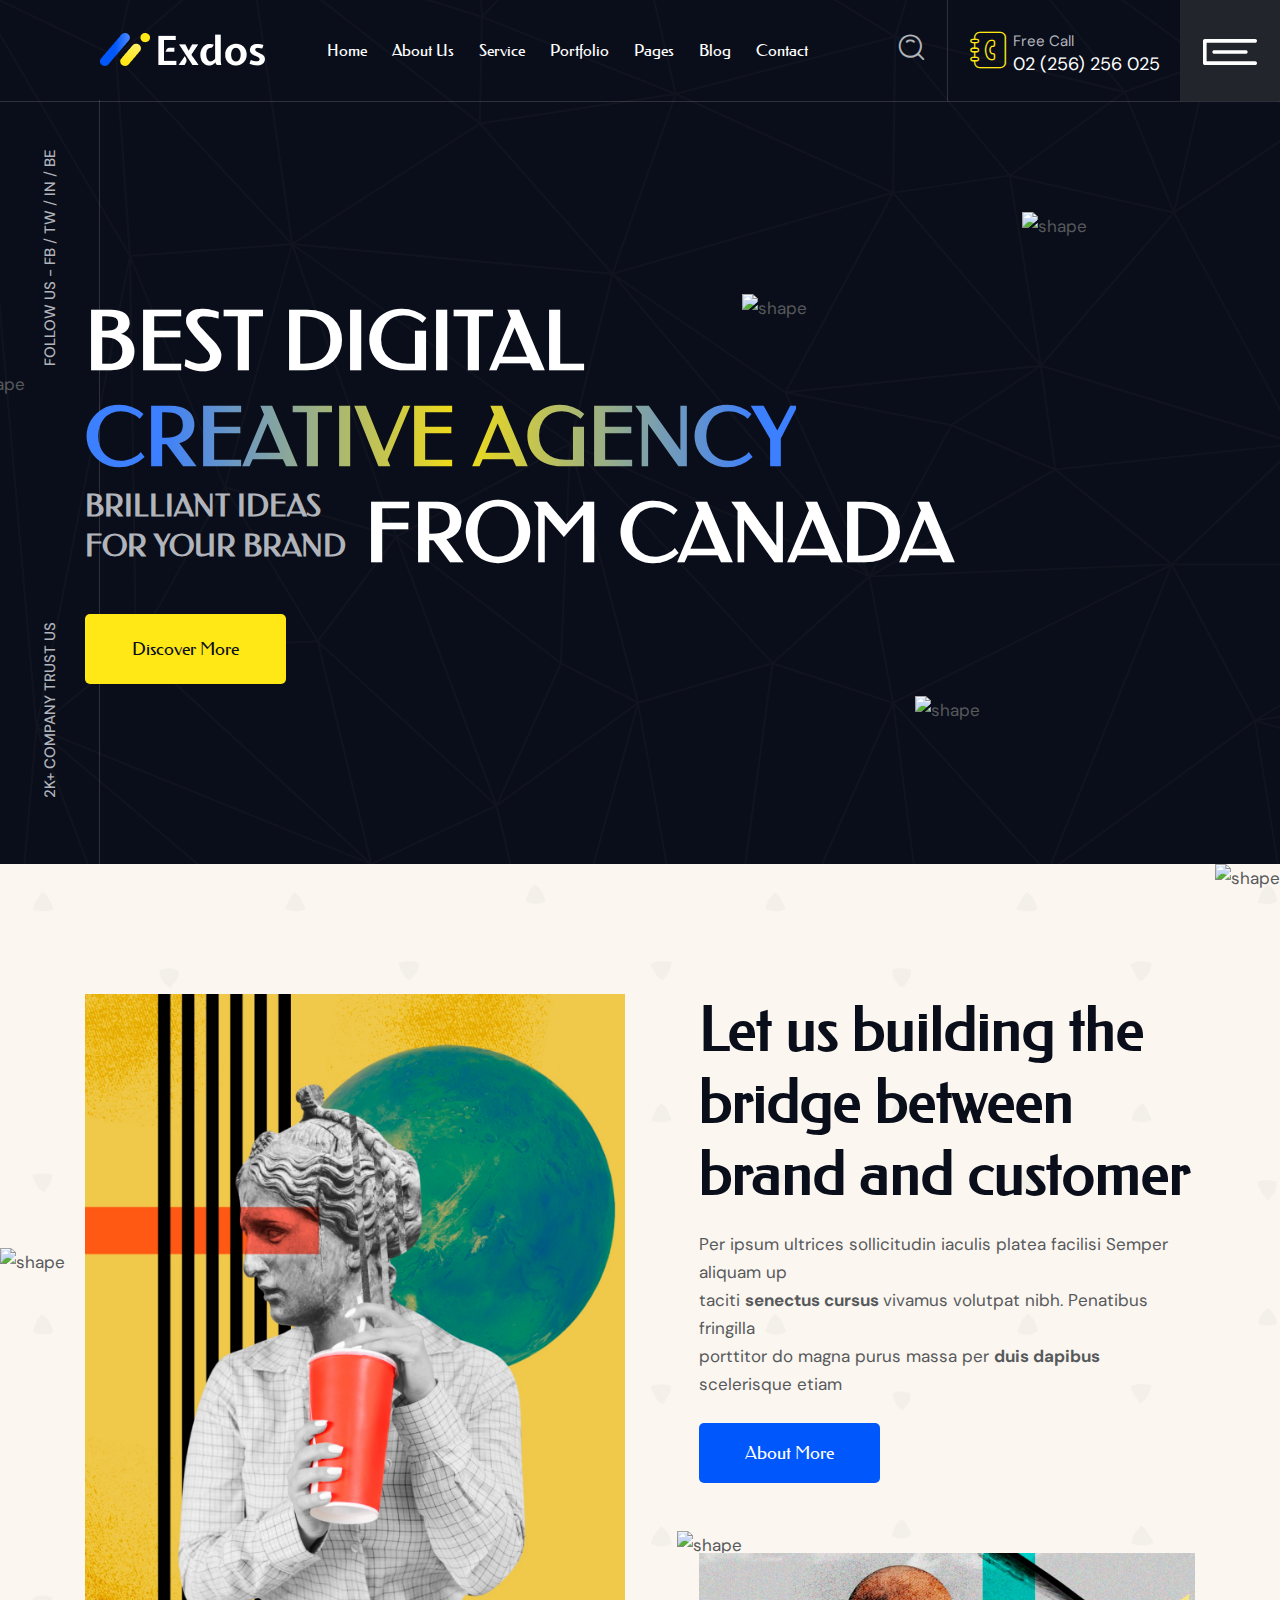
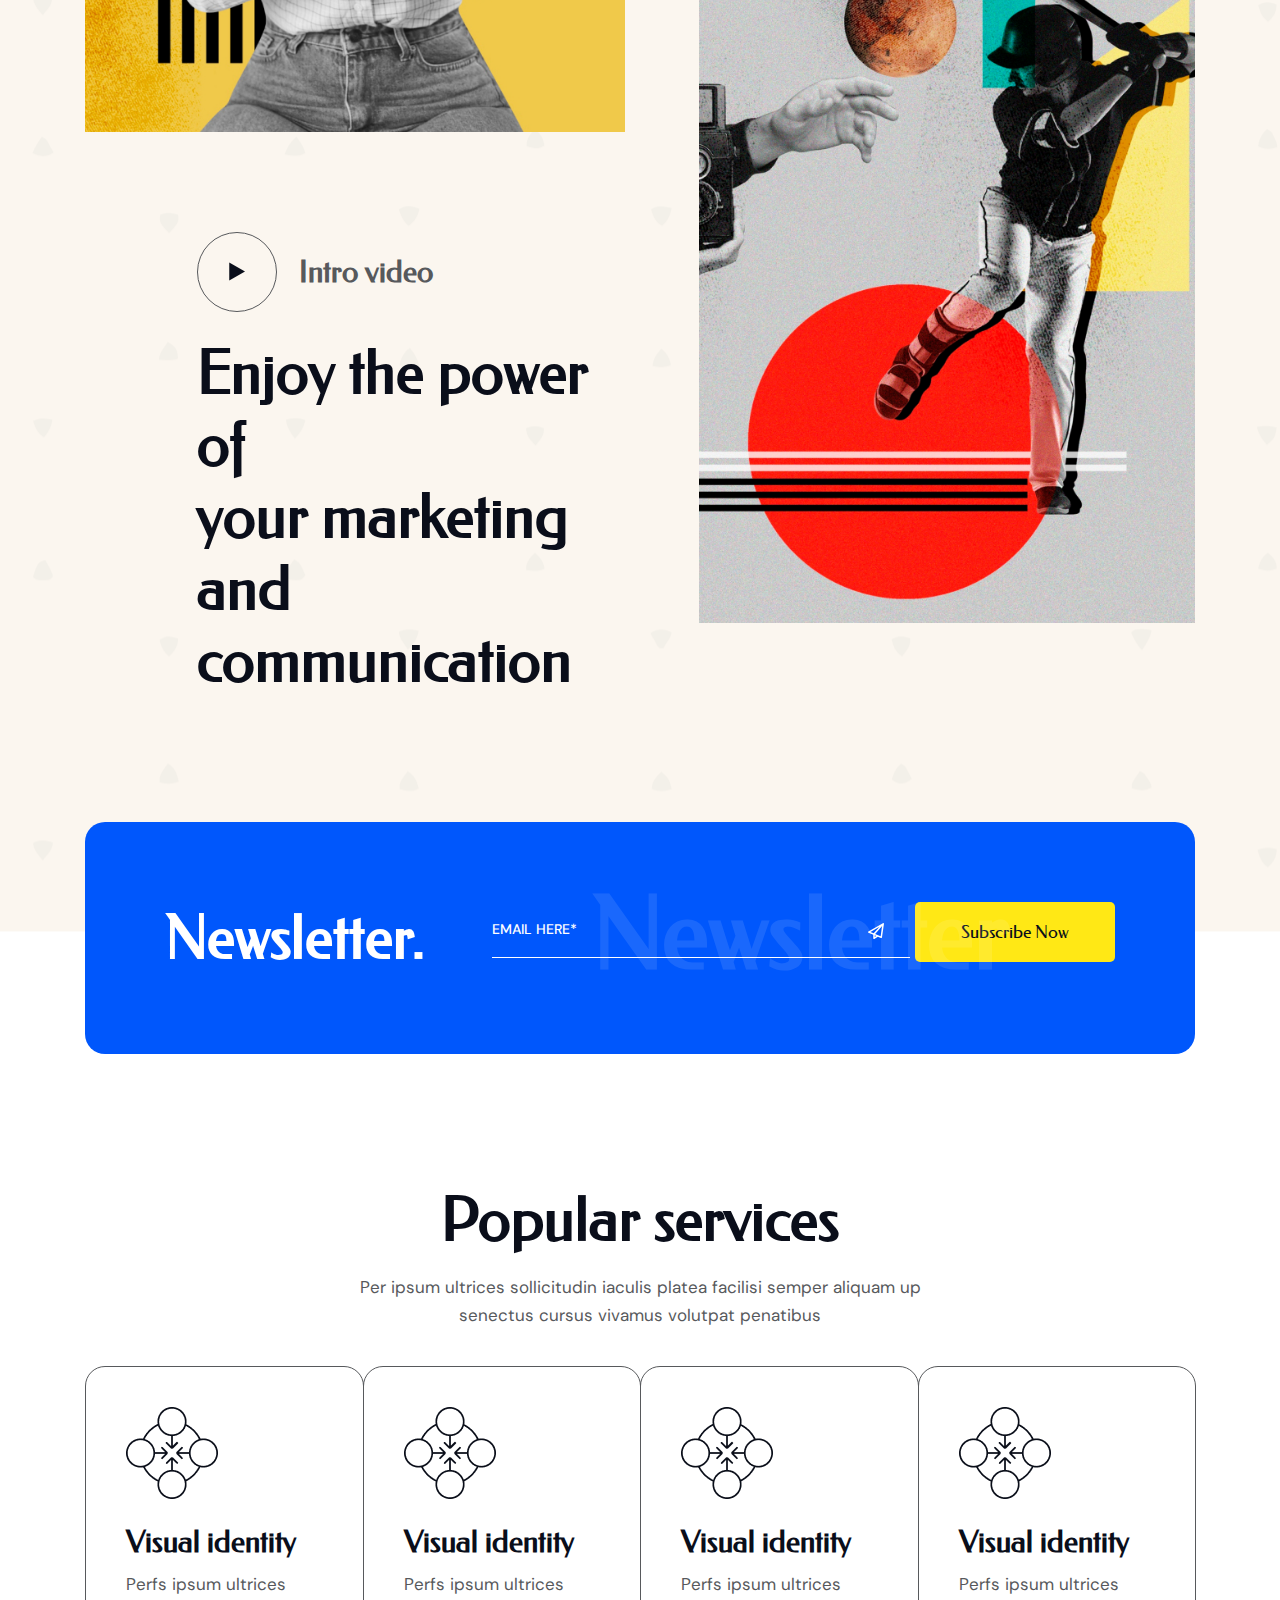
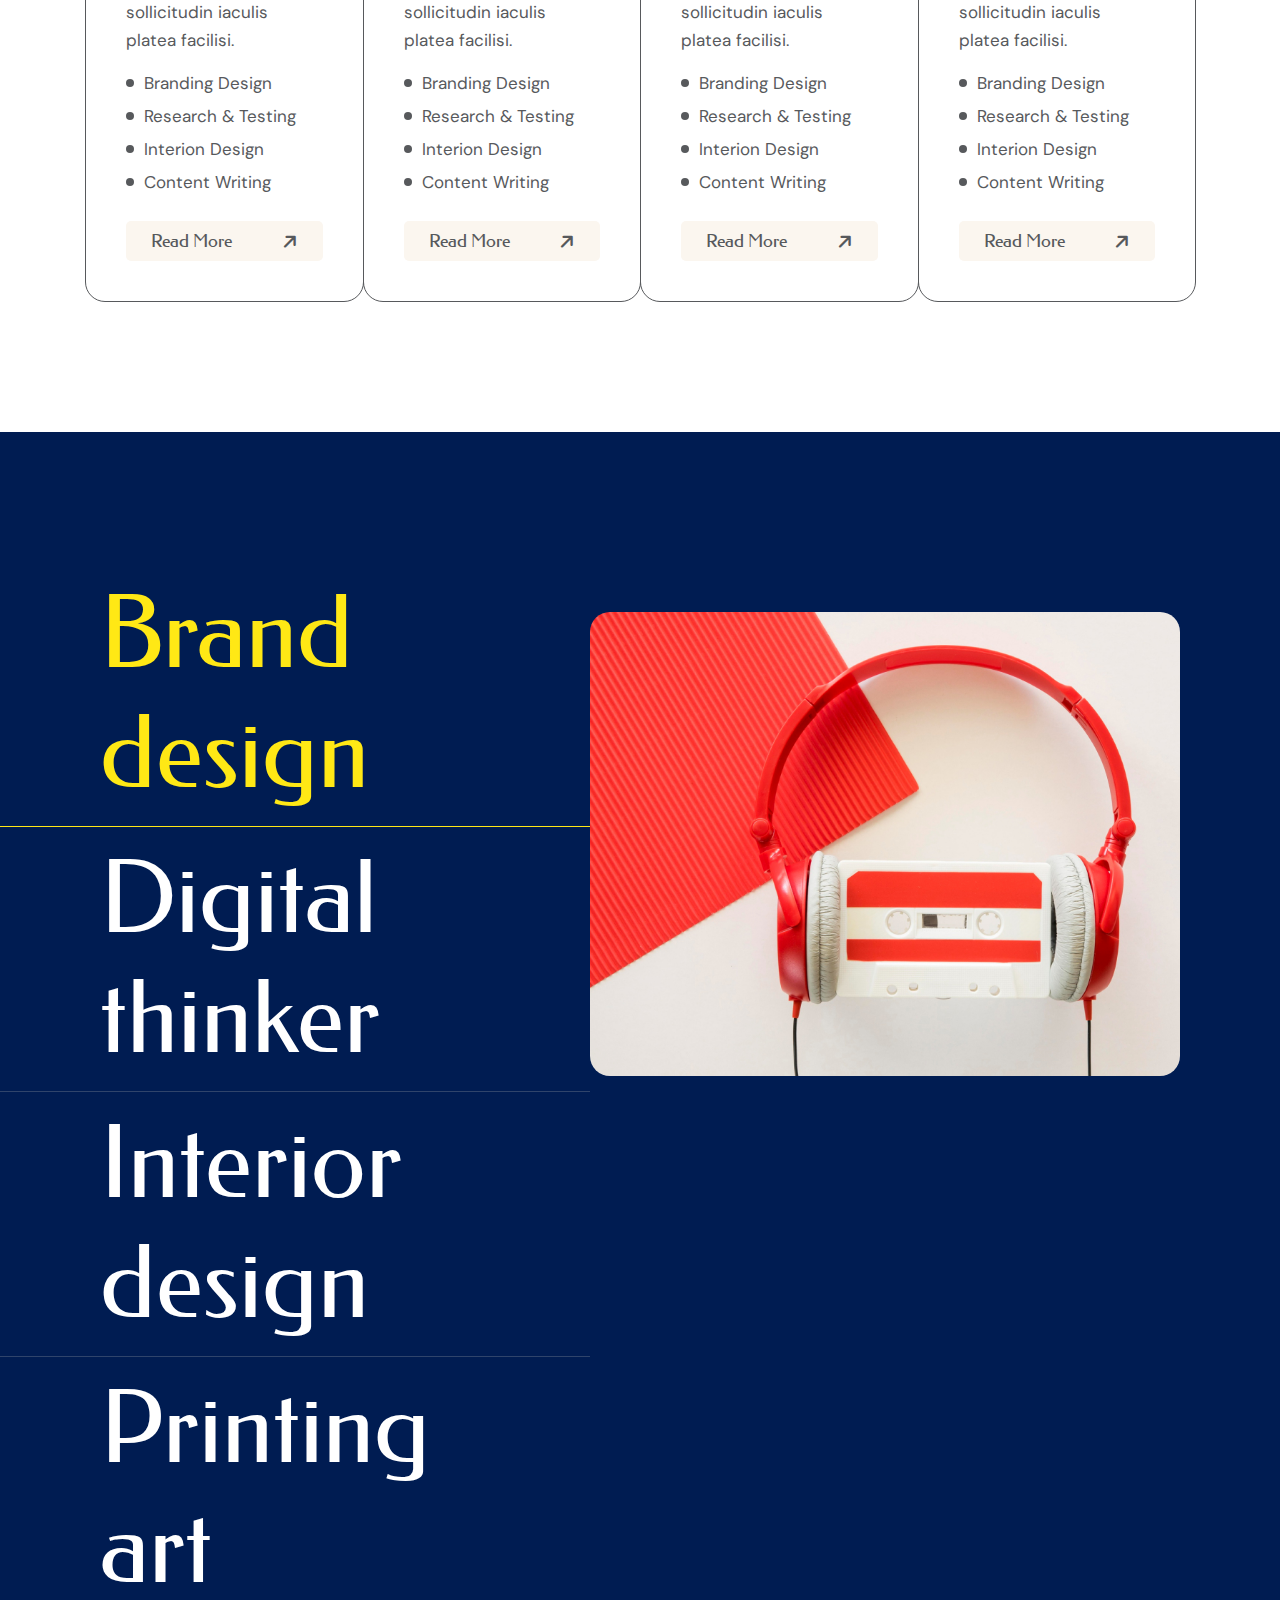
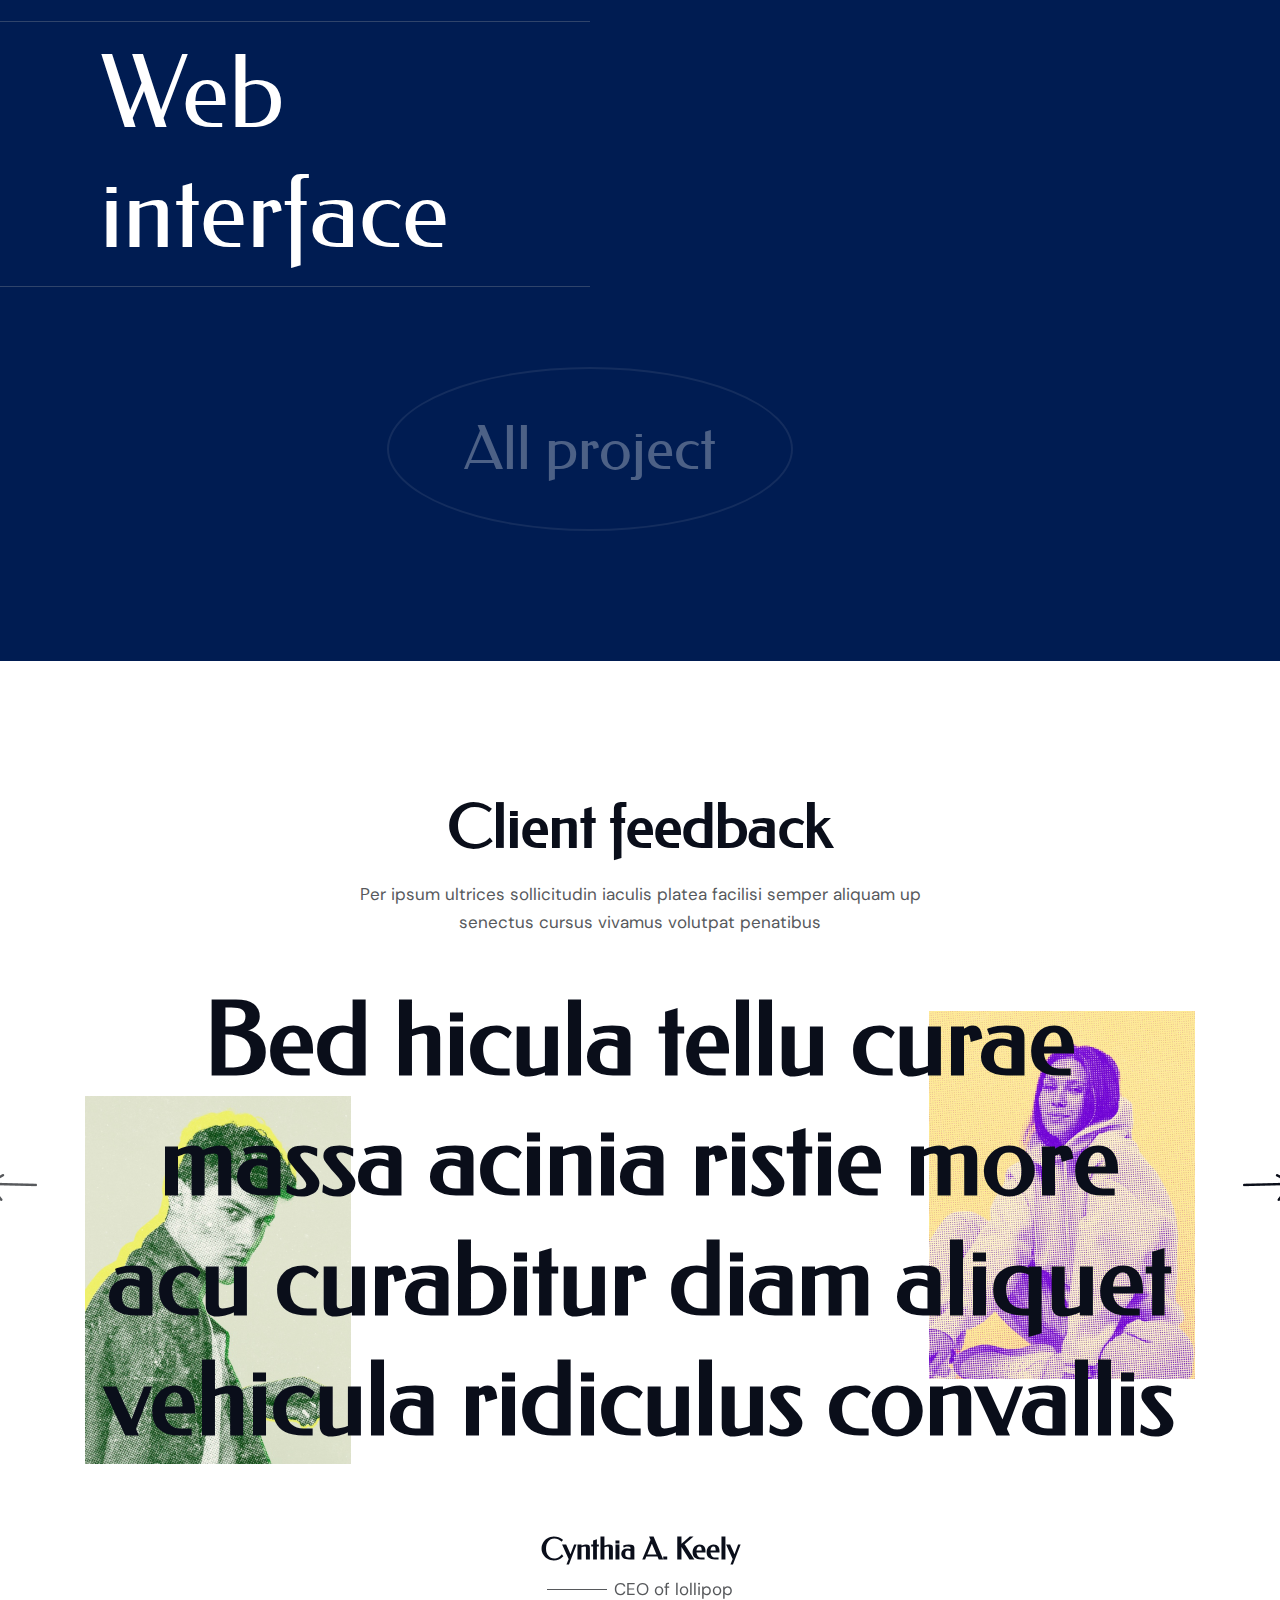
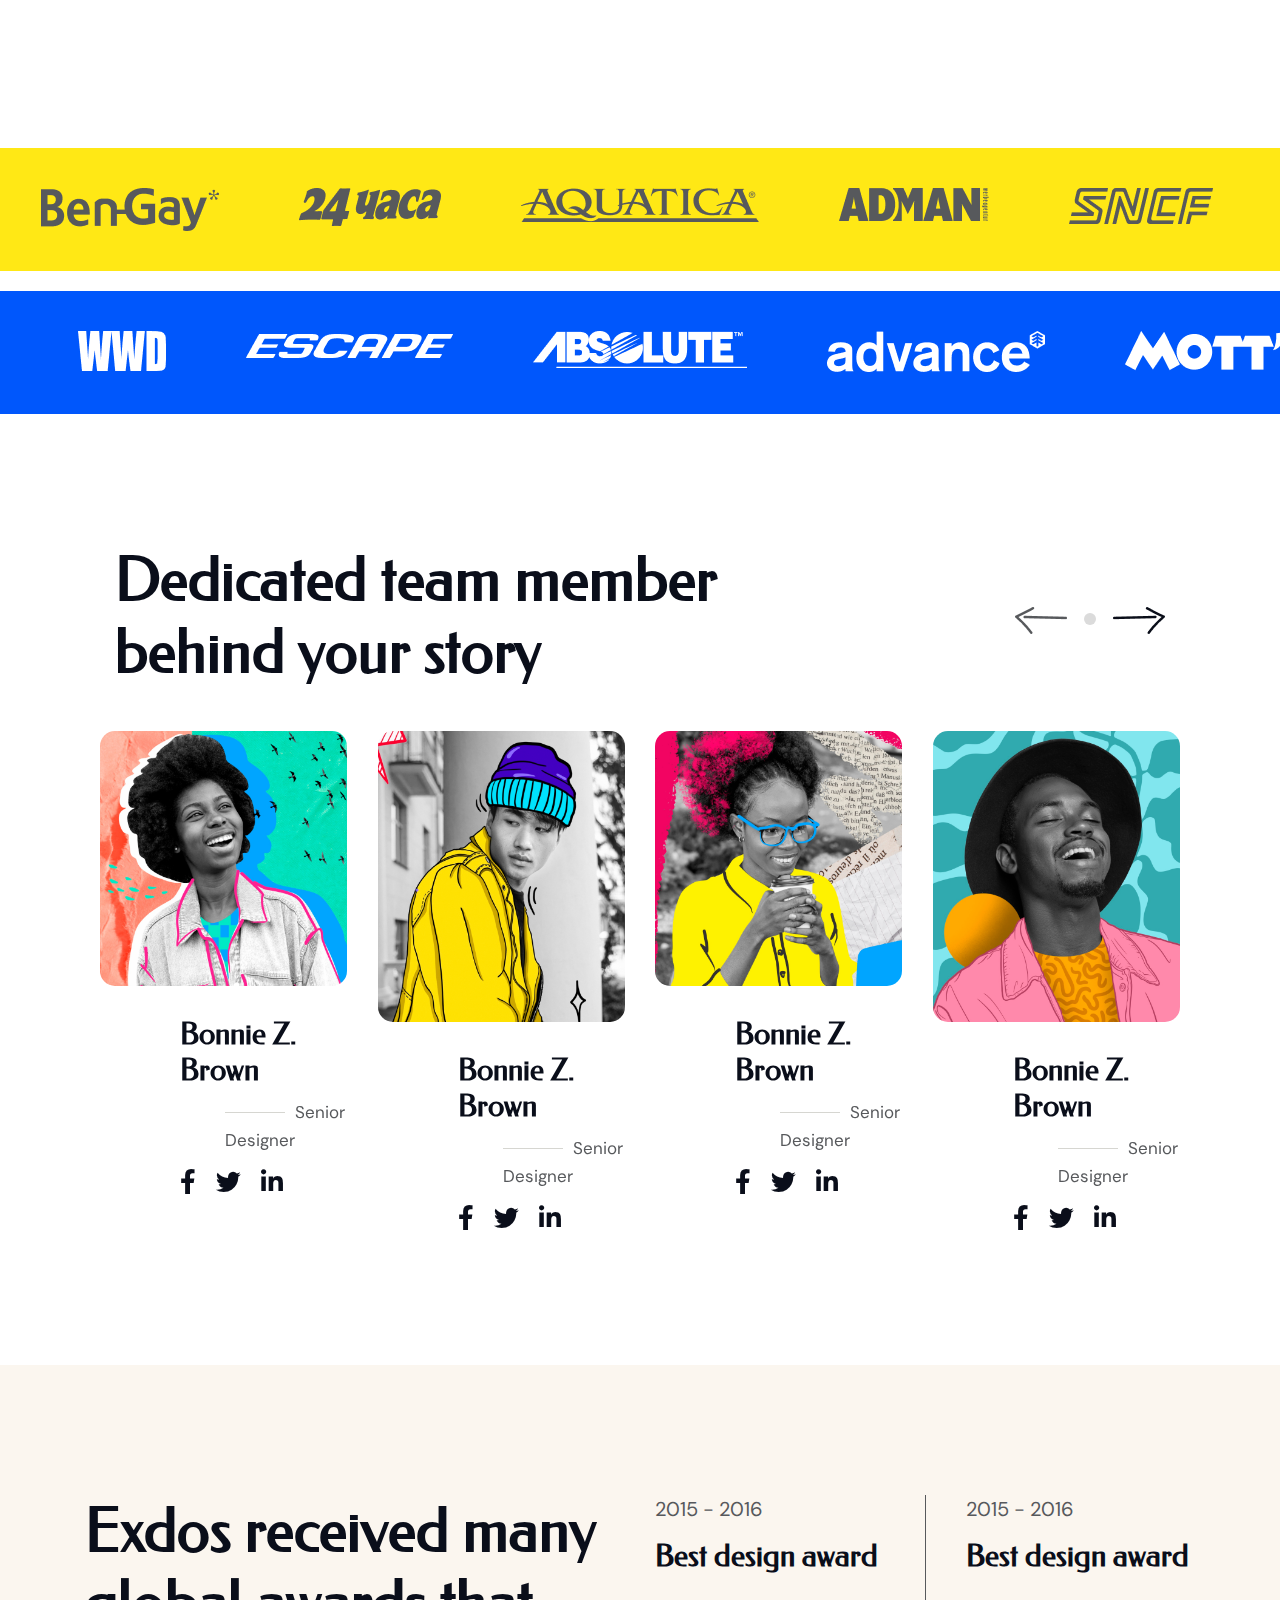
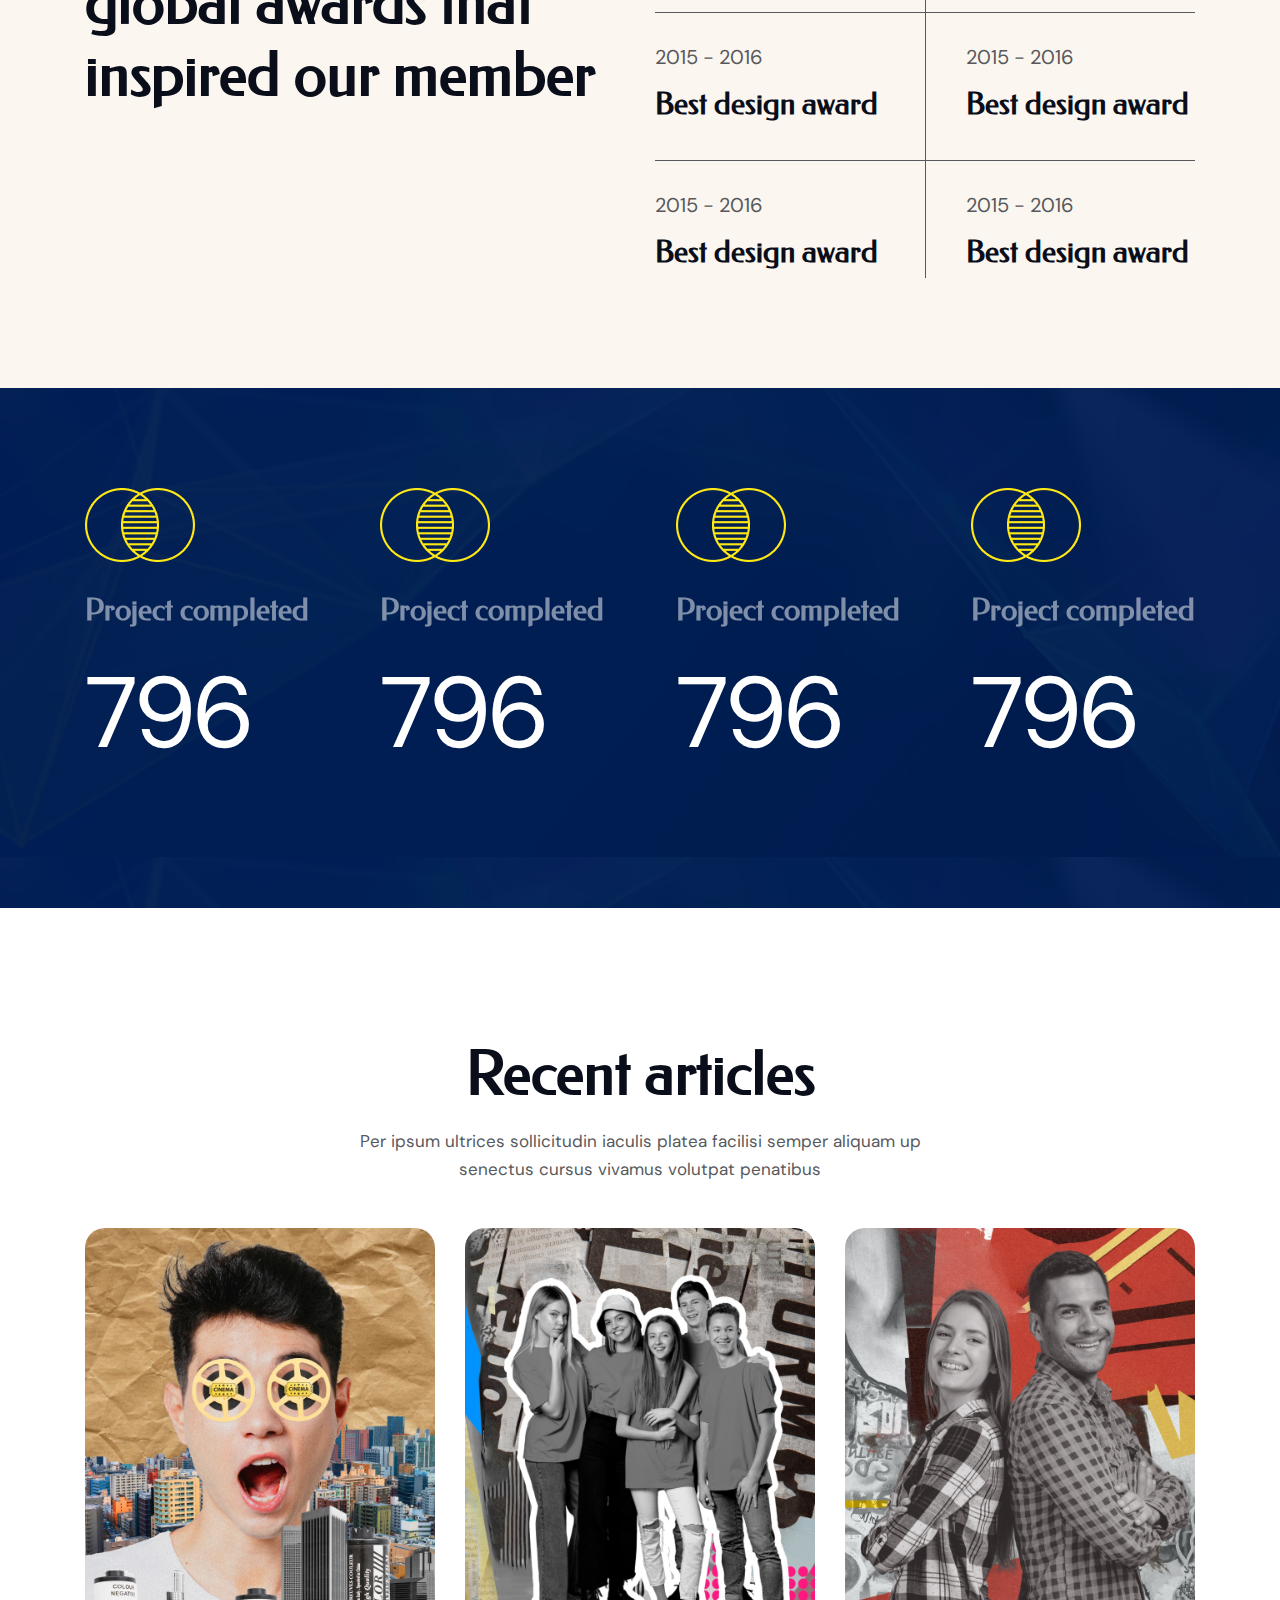
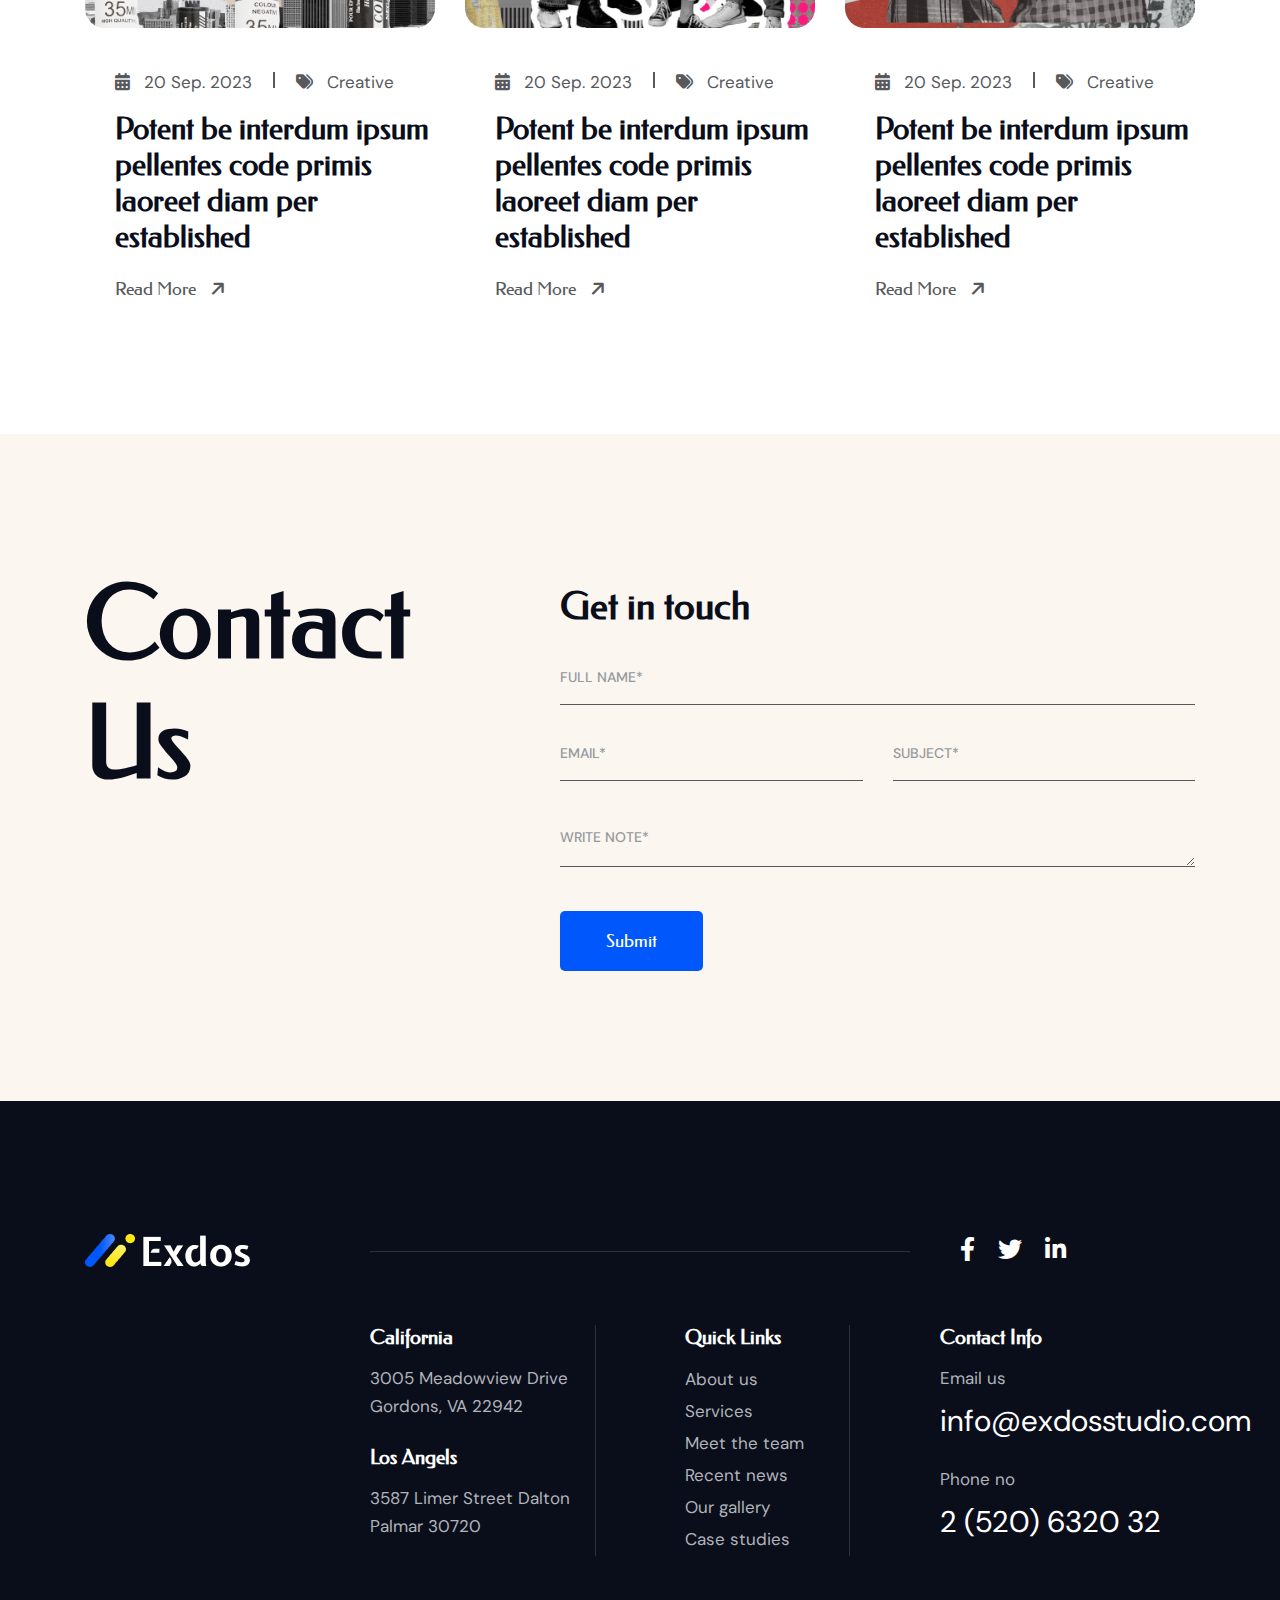
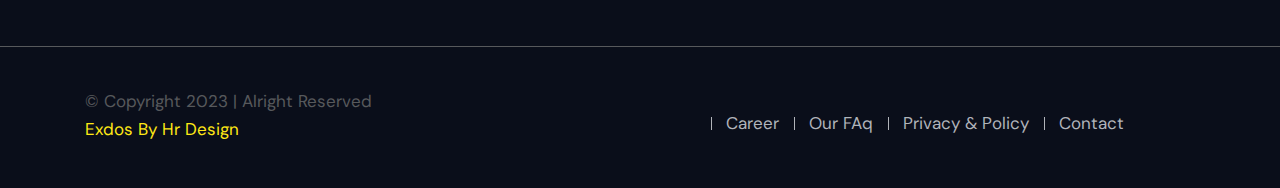
==== commit da8085f0: "feat: hero section and herder section successfully responsive for large and middle devices alhamduli" ====
--- a/exdos-html/index.html
+++ b/exdos-html/index.html
@@ -112,9 +112,9 @@
     <main>
         <!-- Hero section Start -->
         <section class="exdos-hero-section exdos-black-bg pt-295 pb-180 p-relative" data-background="./assets/img/bg-image/hero-bg-1.png">
-            <div class="exdos-hero-shape">
+            <div class="exdos-hero-shape d-none d-xl-block">
                 <img class="exdos-hero-shape-1 p-absolute" src="./assets/img/shape/hero-circle-large.png" alt="shape">
-                <img class="exdos-hero-shape-2 p-absolute" src="./assets/img/shape/header-hero-large-shape.png" alt="shape">
+                <img class="exdos-hero-shape-2 p-absolute d-none d-xxl-block" src="./assets/img/shape/header-hero-large-shape.png" alt="shape">
                 <img class="exdos-hero-shape-3 p-absolute" src="./assets/img/shape/hero-circle-small.png" alt="shape">
                 <img class="exdos-hero-shape-4 p-absolute" src="./assets/img/shape/hero-circle-line-1.png" alt="shape">
                 <img class="exdos-hero-shape-5 p-absolute" src="./assets/img/shape/hero-circle-line-2.png" alt="shape">
--- a/exdos-html/assets/css/style.css
+++ b/exdos-html/assets/css/style.css
@@ -4364,6 +4364,11 @@
   z-index: 2;
 }
 
+@media only screen and (min-width: 1200px) and (max-width: 1399px) {
+  .exdos-main-menu {
+    padding-left: 30px;
+  }
+}
 .exdos-main-menu ul li {
   display: inline-block;
   margin-right: 43px;
@@ -4372,6 +4377,11 @@
 @media only screen and (min-width: 1400px) and (max-width: 1700px) {
   .exdos-main-menu ul li {
     margin-right: 27px;
+  }
+}
+@media only screen and (min-width: 1200px) and (max-width: 1399px) {
+  .exdos-main-menu ul li {
+    margin-right: 20px;
   }
 }
 .exdos-main-menu ul li a {
@@ -4381,6 +4391,11 @@
   font-weight: 400;
   padding: 36px 0;
   display: inline-block;
+}
+@media only screen and (min-width: 1200px) and (max-width: 1399px) {
+  .exdos-main-menu ul li a {
+    font-size: 16px;
+  }
 }
 .exdos-main-menu ul li .sub-menu {
   position: absolute;
@@ -4435,6 +4450,11 @@
 .exdos-header-serach {
   margin-right: 30px;
 }
+@media only screen and (min-width: 1200px) and (max-width: 1399px) {
+  .exdos-header-serach {
+    margin-right: 20px;
+  }
+}
 .exdos-header-serach button span {
   display: flex;
   align-items: center;
@@ -4447,8 +4467,19 @@
   padding: 25px 50px 25px 30px;
   border-left: 1px solid rgba(var(--exdos-white-rgba), 0.15);
 }
+@media only screen and (min-width: 1200px) and (max-width: 1399px) {
+  .exdos-header-cta {
+    padding-left: 20px;
+    padding-right: 20px;
+  }
+}
 .exdos-header-cta-icon {
   margin-right: 15px;
+}
+@media only screen and (min-width: 1200px) and (max-width: 1399px) {
+  .exdos-header-cta-icon {
+    margin-right: 5px;
+  }
 }
 .exdos-header-cta-icon a span {
   font-size: 40px;
@@ -4481,11 +4512,21 @@
   background-color: #23252D;
 }
 
+@media only screen and (min-width: 992px) and (max-width: 1199px) {
+  .exdos-hero-section {
+    padding-top: 250px;
+  }
+}
 .exdos-hero-title {
   font-size: 110px;
   text-transform: uppercase;
   color: var(--exdos-white);
   margin: 0;
+}
+@media only screen and (min-width: 1200px) and (max-width: 1399px), only screen and (min-width: 992px) and (max-width: 1199px) {
+  .exdos-hero-title {
+    font-size: 80px;
+  }
 }
 .exdos-hero-title span {
   background: radial-gradient(42.24% 2817.5% at 52.45% 54.17%, rgba(255, 232, 21, 0.95) 0%, #3C7FFF 100%);
@@ -4551,6 +4592,11 @@
   border-right: 1px solid rgba(255, 255, 255, 0.15);
   white-space: nowrap;
 }
+@media only screen and (min-width: 992px) and (max-width: 1199px) {
+  .exdos-hero-info {
+    display: none;
+  }
+}
 
 .exdos-hero-social {
   transform: rotate(-90deg);
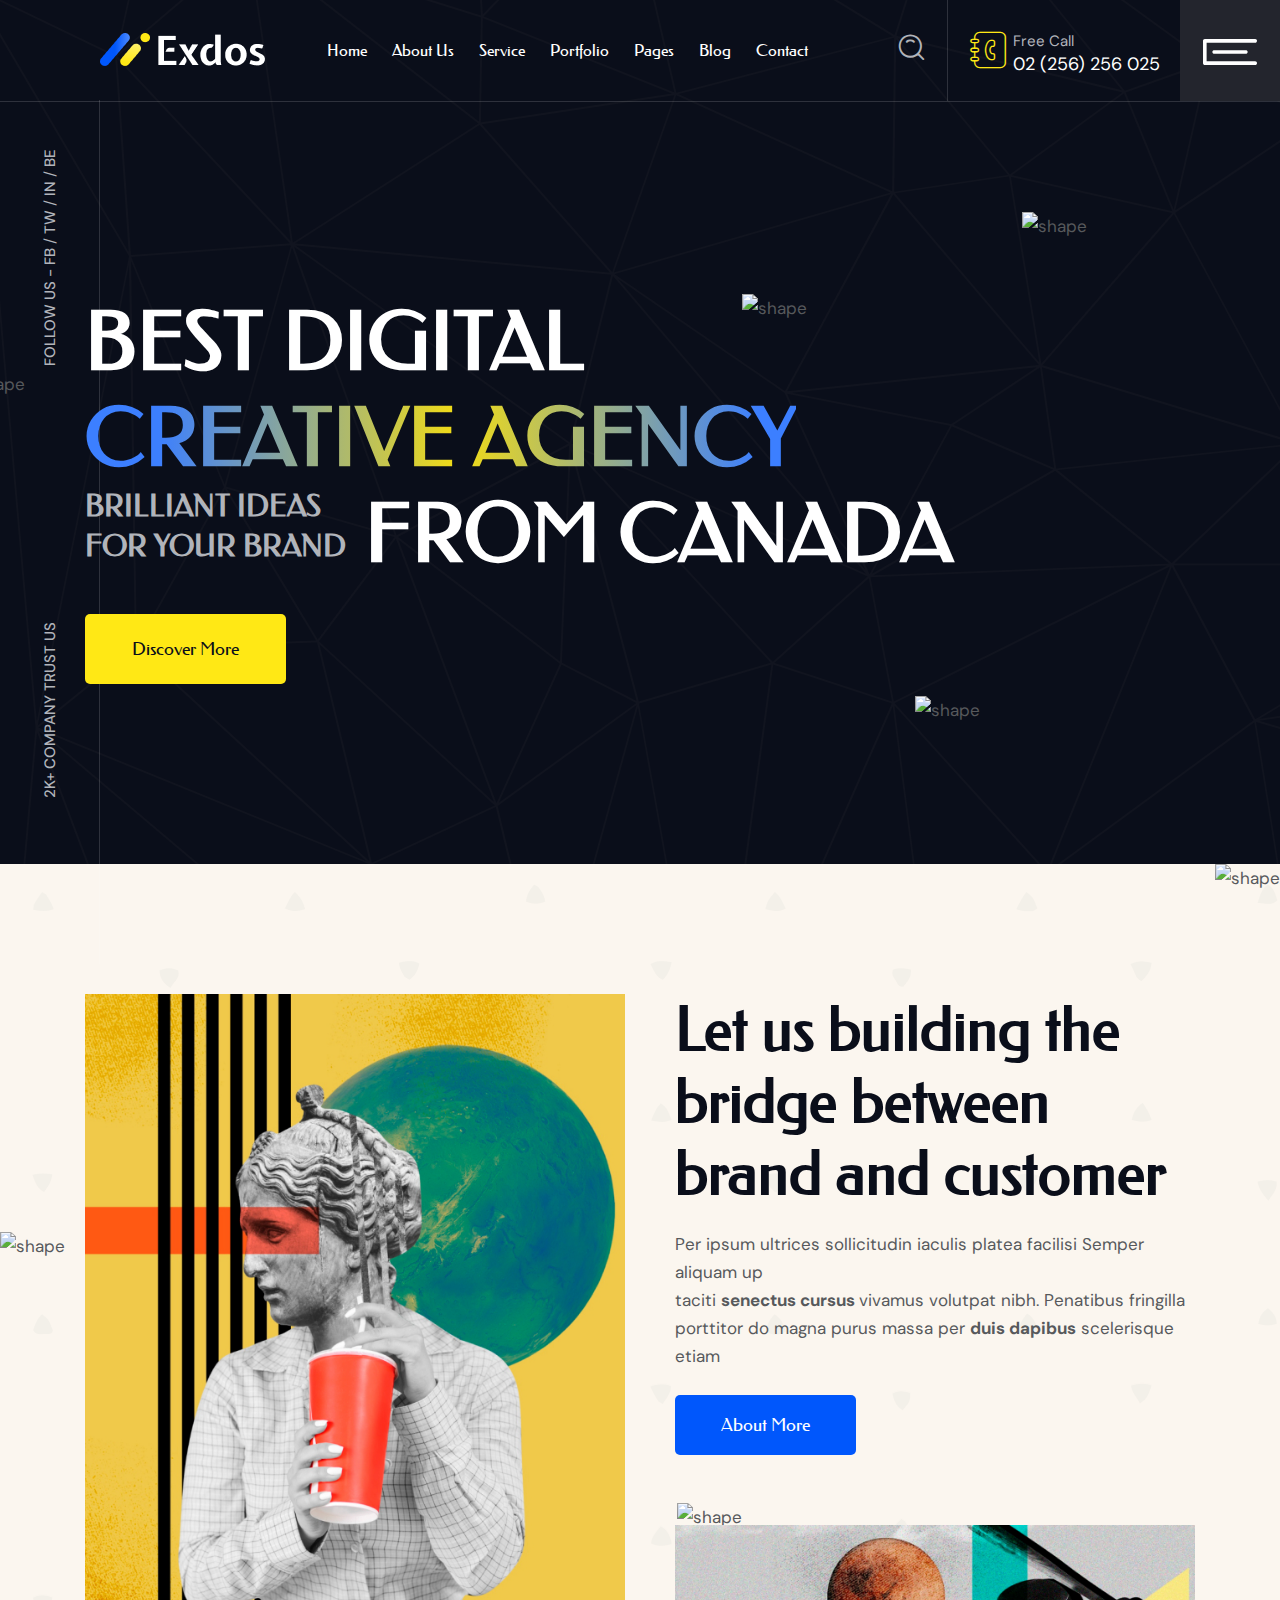
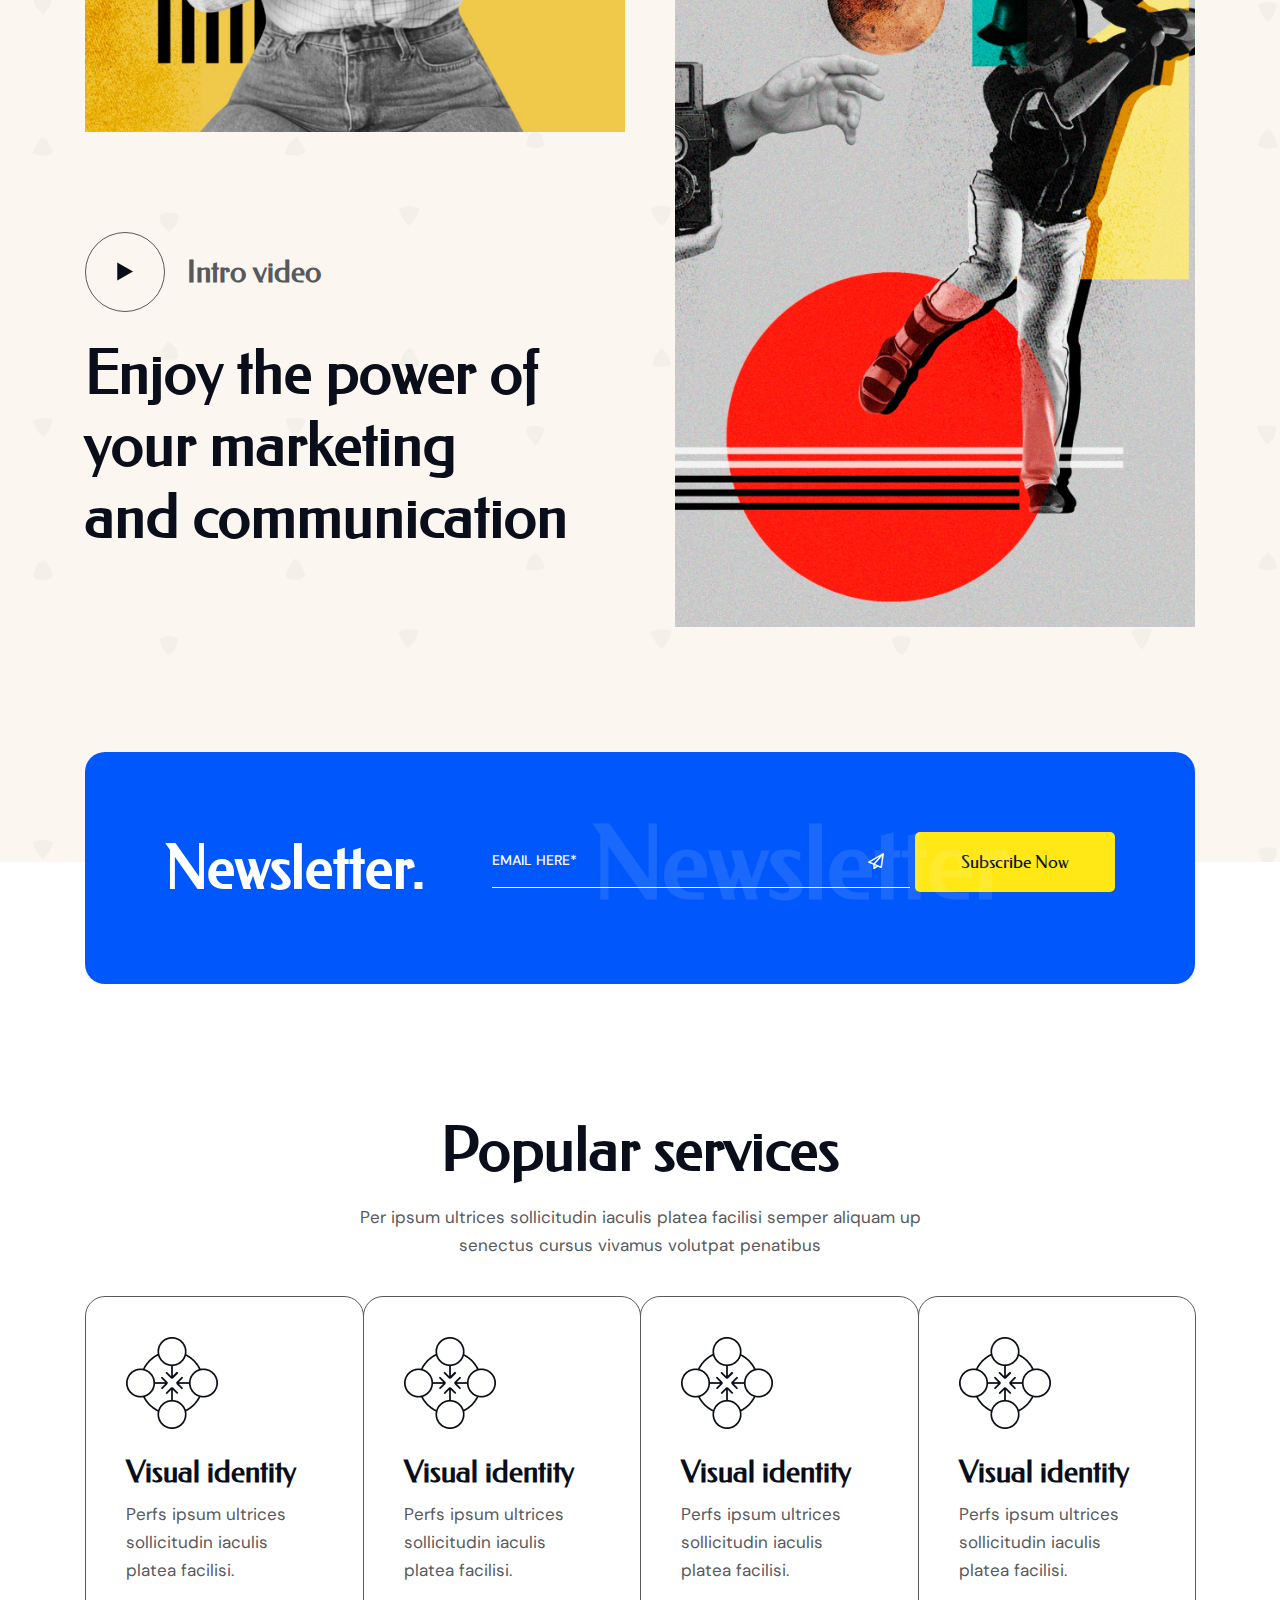
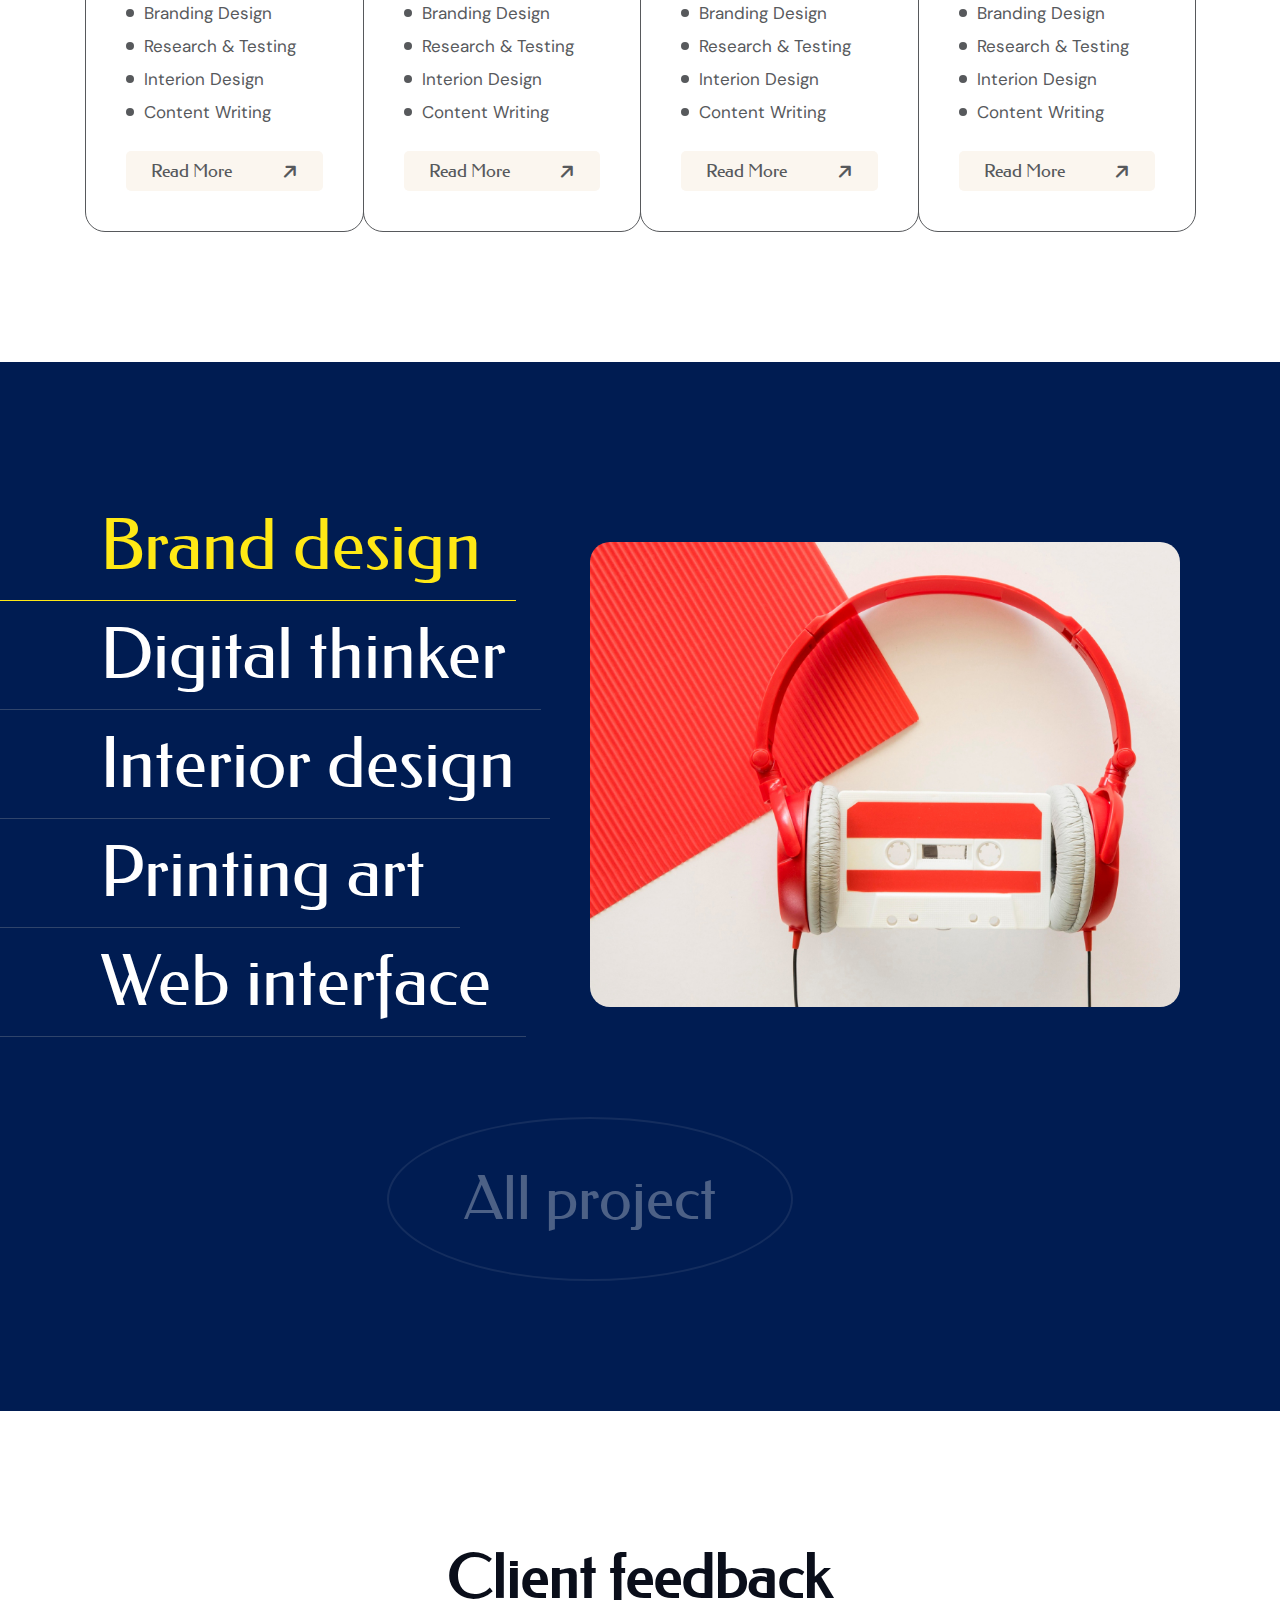
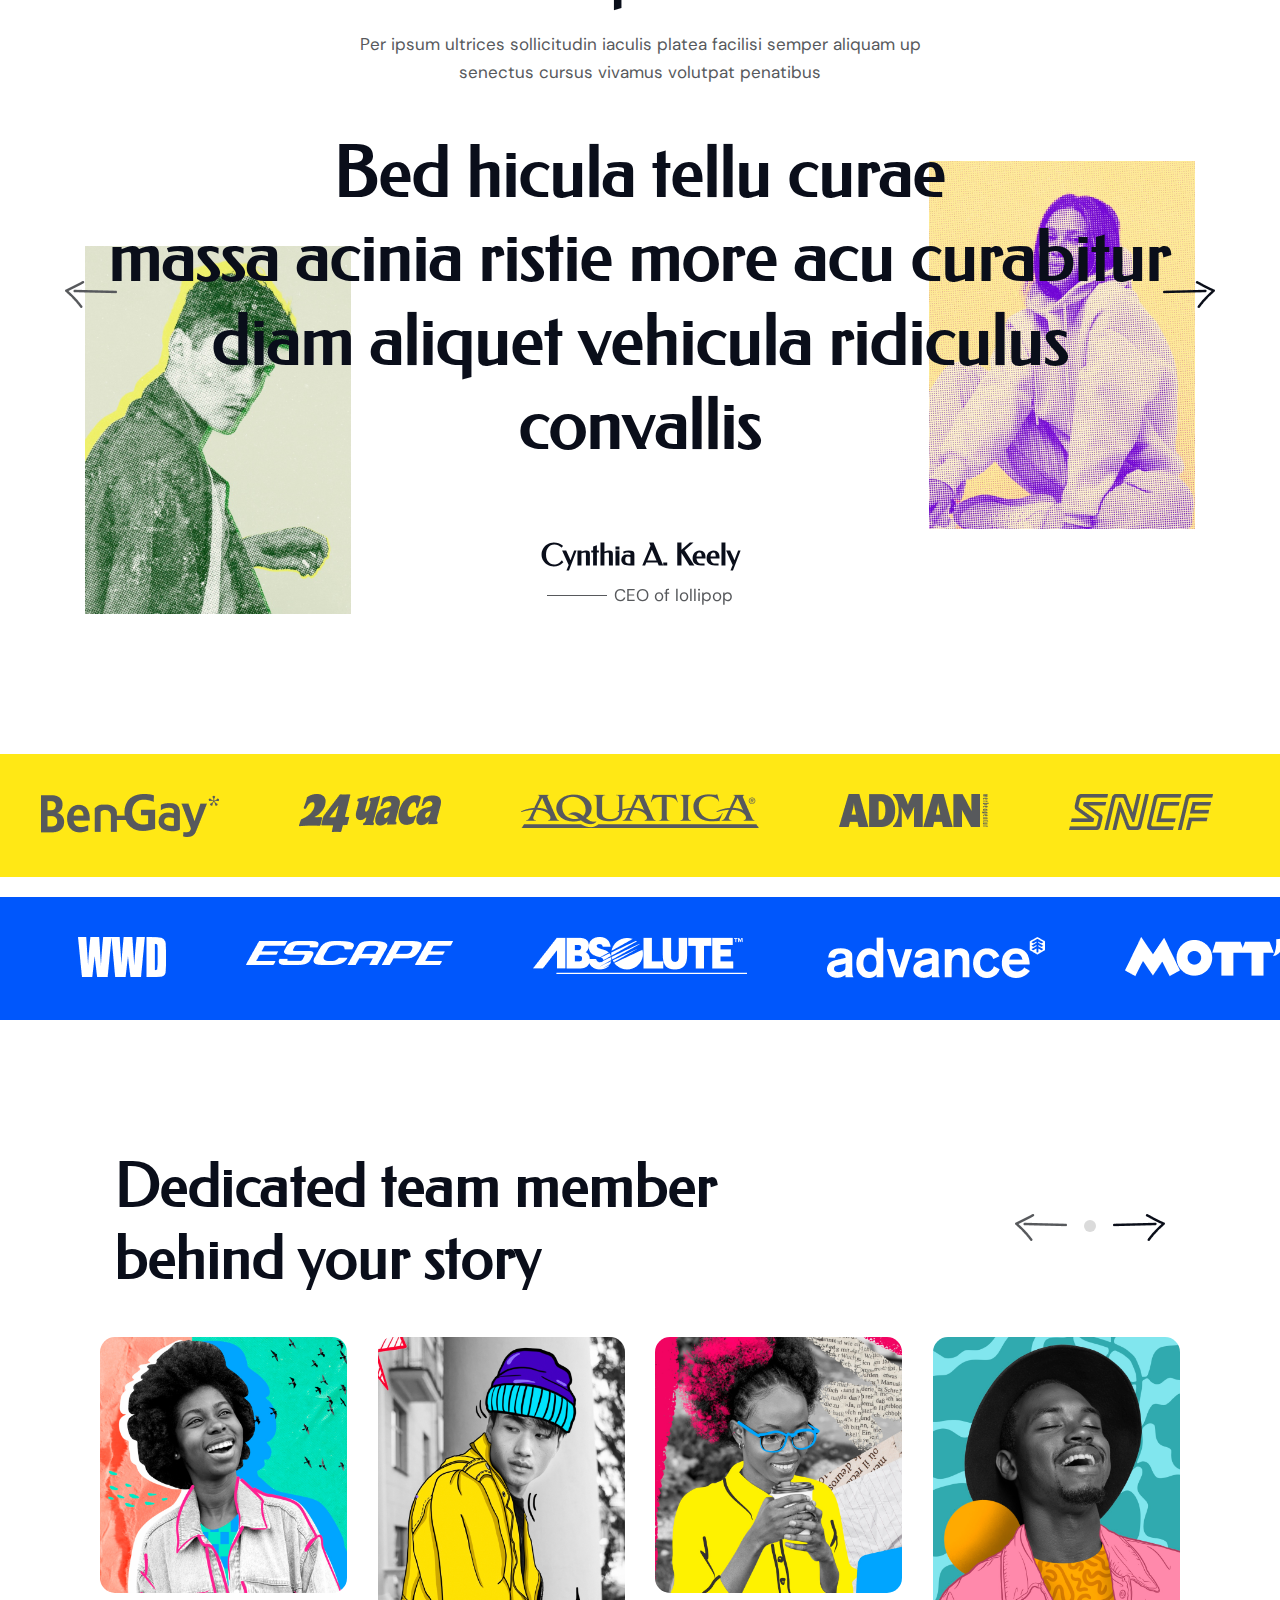
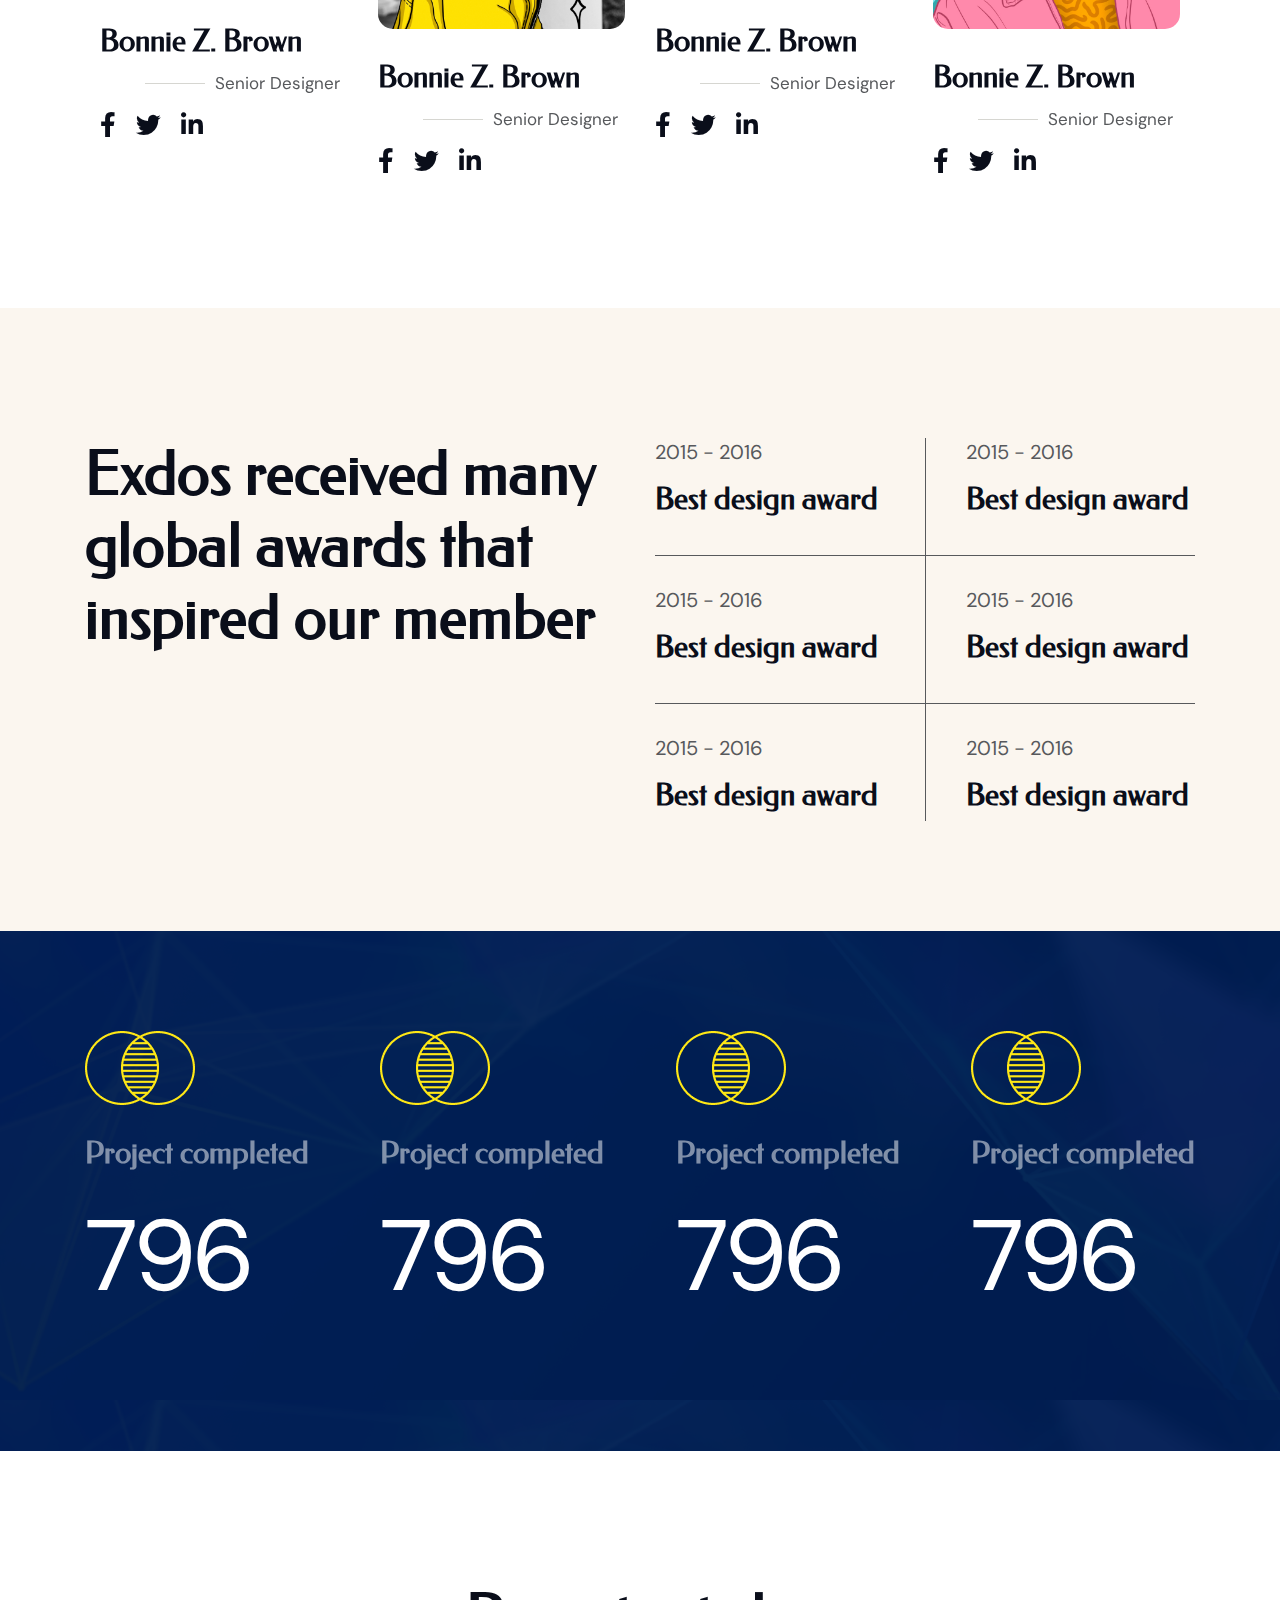
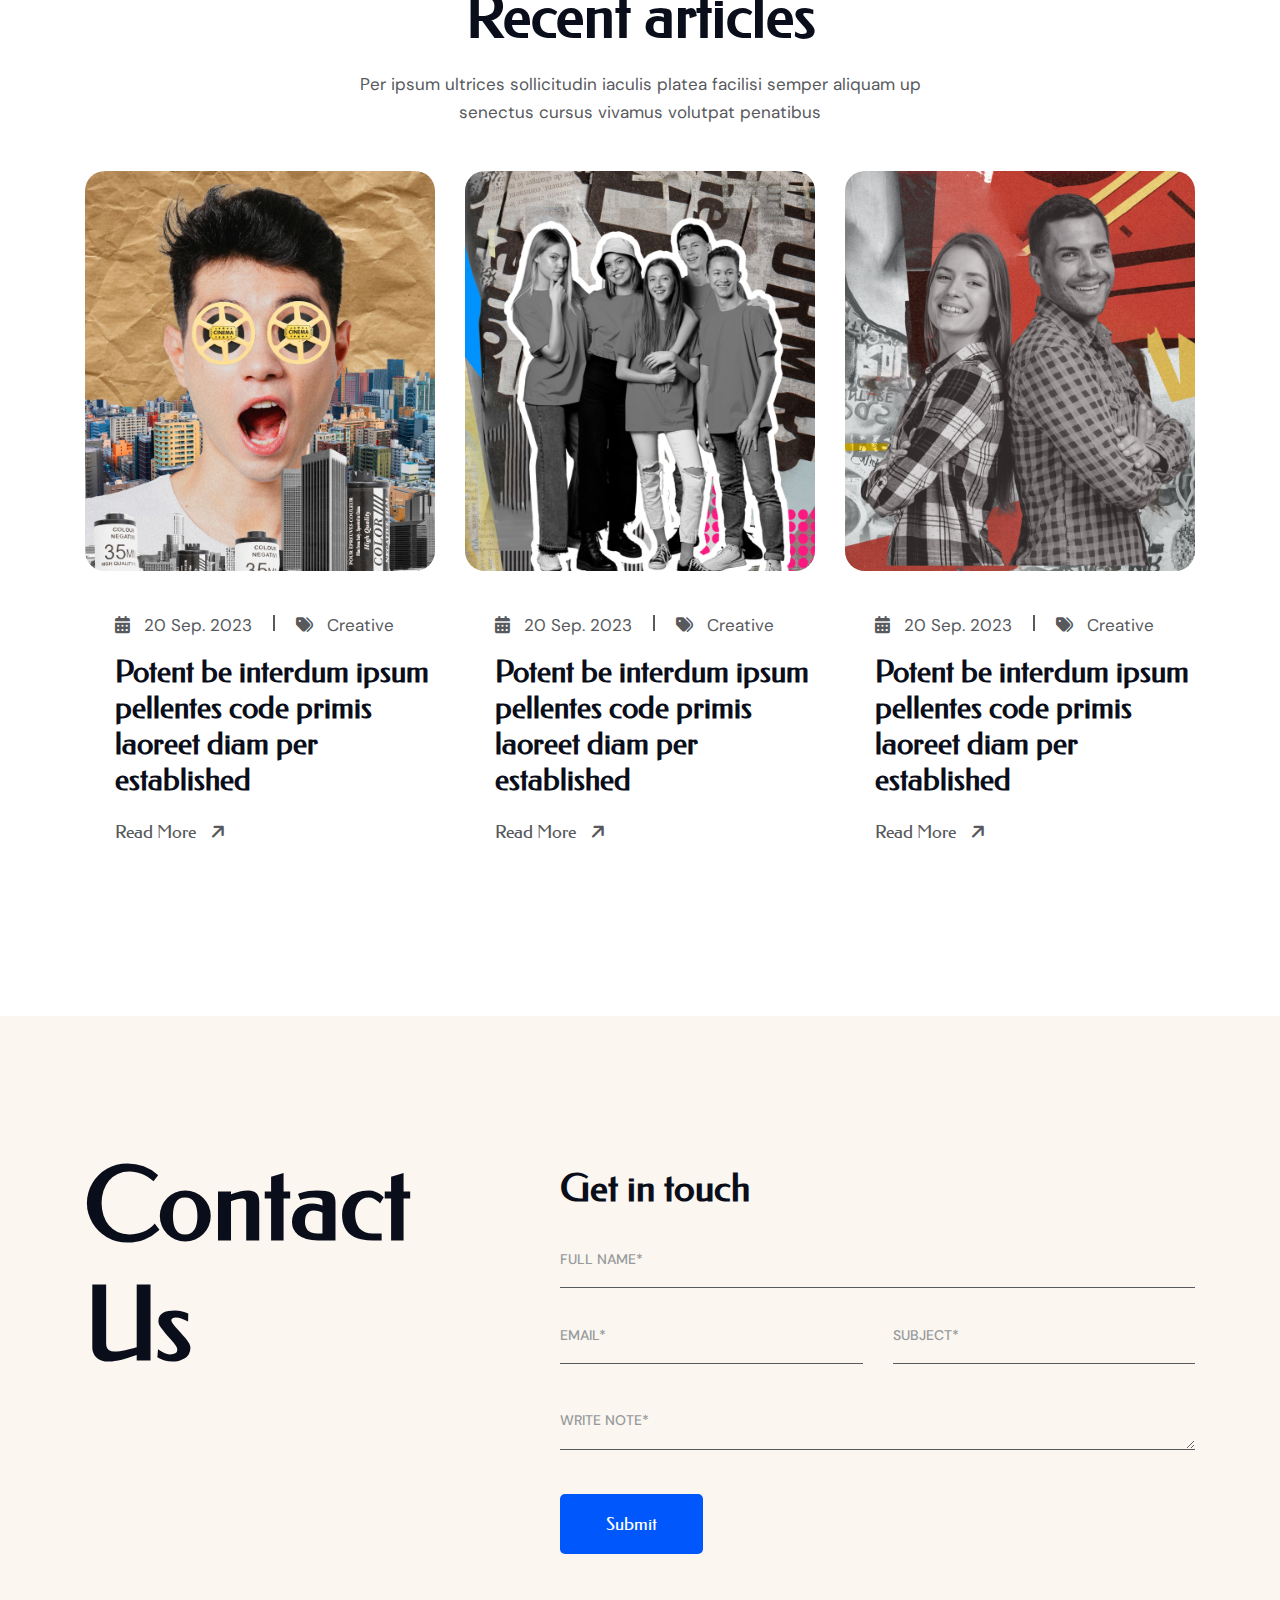
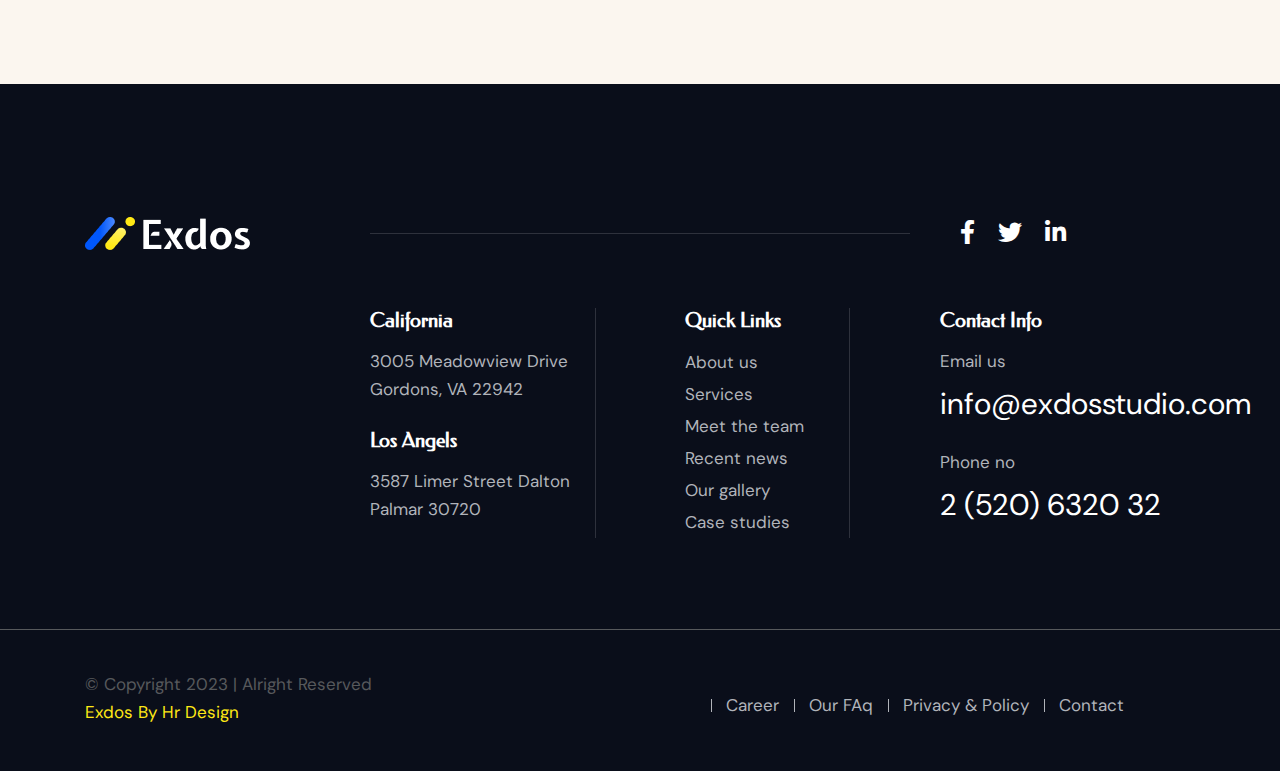
==== commit 4f0db37d: "feat: blog one section styling complete for lg device recesponsive" ====
--- a/exdos-html/index.html
+++ b/exdos-html/index.html
@@ -792,7 +792,7 @@
                     <p style="perspective: 400px;">Per ipsum ultrices sollicitudin iaculis platea facilisi semper aliquam up <br> senectus cursus vivamus volutpat penatibus</p>
                 </div>
                 <div class="row">
-                    <div class="col-xl-4">
+                    <div class="col-xl-4 col-md-6">
                         <div class="exdos-blog-wrapper">
                             <div class="exdos-blog-single-thum mb-40">
                                 <img src="./assets/img/blog/blog-01.png" alt="" >
@@ -812,7 +812,7 @@
                             </div>
                         </div>
                     </div>
-                    <div class="col-xl-4">
+                    <div class="col-xl-4 col-md-6">
                         <div class="exdos-blog-wrapper">
                             <div class="exdos-blog-single-thum mb-40">
                                 <img src="./assets/img/blog/blog-02.png" alt="" >
@@ -832,7 +832,7 @@
                             </div>
                         </div>
                     </div>
-                    <div class="col-xl-4">
+                    <div class="col-xl-4 col-md-6">
                         <div class="exdos-blog-wrapper">
                             <div class="exdos-blog-single-thum mb-40">
                                 <img src="./assets/img/blog/blog-03.png" alt="" >
--- a/exdos-html/assets/css/style.css
+++ b/exdos-html/assets/css/style.css
@@ -4528,6 +4528,11 @@
     font-size: 80px;
   }
 }
+@media only screen and (min-width: 768px) and (max-width: 991px) {
+  .exdos-hero-title {
+    font-size: 50px;
+  }
+}
 .exdos-hero-title span {
   background: radial-gradient(42.24% 2817.5% at 52.45% 54.17%, rgba(255, 232, 21, 0.95) 0%, #3C7FFF 100%);
   -webkit-background-clip: text;
@@ -4608,6 +4613,16 @@
   display: block ruby;
 }
 
+@media only screen and (min-width: 1200px) and (max-width: 1399px) {
+  .exdos-about-video {
+    padding-left: 0px;
+  }
+}
+@media only screen and (min-width: 992px) and (max-width: 1199px) {
+  .exdos-about-video {
+    padding-left: 0px;
+  }
+}
 .exdos-about-video-area {
   display: flex;
   align-items: center;
@@ -4642,6 +4657,17 @@
   z-index: 1;
 }
 
+@media only screen and (min-width: 1200px) and (max-width: 1399px) {
+  .exdos-about-box {
+    padding-left: 20px;
+  }
+}
+@media only screen and (min-width: 992px) and (max-width: 1199px) {
+  .exdos-about-box {
+    padding-left: 0px;
+  }
+}
+
 .exdos-award-wrapper .col-md-6:nth-child(even) {
   border-left: 1px solid var(--exdos-body-color);
 }
@@ -4672,6 +4698,12 @@
 .exdos-award-wrapper .row [class*=col-]:nth-last-child(-n+2) .exdos-award-single {
   padding-bottom: 0;
   border-bottom: 0;
+}
+
+@media only screen and (min-width: 992px) and (max-width: 1199px) {
+  .exdos-award-shape {
+    margin-bottom: 60px;
+  }
 }
 
 .exdos-newsletter-bg {
@@ -4732,6 +4764,14 @@
   font-family: var(--exdos-font-body);
 }
 
+@media only screen and (min-width: 992px) and (max-width: 1199px) {
+  .exdos-portfolio-area {
+    padding: 80px;
+  }
+}
+.exdos-portfolio-tabs li {
+  list-style: none;
+}
 .exdos-portfolio-tabs li button {
   font-family: var(--exdos-font-heading);
   font-size: 100px;
@@ -4744,11 +4784,20 @@
   text-align: left;
   transition: 0.3s;
 }
+@media only screen and (min-width: 1200px) and (max-width: 1399px) {
+  .exdos-portfolio-tabs li button {
+    font-size: 70px;
+  }
+}
 .exdos-portfolio-tabs li button.active {
   color: var(--exdos-secondary-color);
   border-color: var(--exdos-secondary-color);
 }
-.exdos-portfolio-thum img {
+.exdos-portfolio-thum a {
+  display: block;
+  width: 100%;
+}
+.exdos-portfolio-thum a img {
   border-radius: 20px;
 }
 .exdos-portfolio-tab-btn .exdos-portfolio-btn {
@@ -4847,6 +4896,16 @@
 .exdos-team-thum a img {
   border-radius: 15px;
 }
+@media only screen and (min-width: 1400px) and (max-width: 1700px) {
+  .exdos-team-content {
+    margin-left: 25px;
+  }
+}
+@media only screen and (min-width: 1200px) and (max-width: 1399px) {
+  .exdos-team-content {
+    margin-left: 0px;
+  }
+}
 .exdos-team-content .exdos-team-name {
   font-size: 30px;
   transition: 0.3s;
@@ -4897,12 +4956,34 @@
   top: 115px;
   left: 0;
 }
+@media only screen and (min-width: 992px) and (max-width: 1199px) {
+  .exdos-testimonial-quote-shape-1 {
+    display: none;
+  }
+}
 .exdos-testimonial-quote-shape-2 {
   right: 0;
   top: 30px;
 }
+@media only screen and (min-width: 992px) and (max-width: 1199px) {
+  .exdos-testimonial-quote-shape-2 {
+    display: none;
+  }
+}
 .exdos-testimonial-quote {
   font-size: 100px;
+}
+@media only screen and (min-width: 1200px) and (max-width: 1399px) {
+  .exdos-testimonial-quote {
+    font-size: 70px;
+  }
+}
+@media only screen and (min-width: 992px) and (max-width: 1199px) {
+  .exdos-testimonial-quote {
+    font-size: 50px;
+    max-width: 700px;
+    margin: auto;
+  }
 }
 .exdos-testimonial-author .author {
   font-size: 30px;
@@ -4919,11 +5000,35 @@
   top: 30%;
   left: -100px;
 }
+@media only screen and (min-width: 1200px) and (max-width: 1399px) {
+  .exdos-testimonial-pagination .exdos-test-btn {
+    left: -20px;
+  }
+}
+@media only screen and (min-width: 992px) and (max-width: 1199px) {
+  .exdos-testimonial-pagination .exdos-test-btn {
+    top: 40%;
+    left: -20px;
+  }
+}
 .exdos-testimonial-pagination .swiper-test-button-next {
   left: auto;
   right: -100px;
 }
-
+@media only screen and (min-width: 1200px) and (max-width: 1399px) {
+  .exdos-testimonial-pagination .swiper-test-button-next {
+    right: -20px;
+  }
+}
+@media only screen and (min-width: 992px) and (max-width: 1199px) {
+  .exdos-testimonial-pagination .swiper-test-button-next {
+    right: -20px;
+  }
+}
+
+.exdos-blog-wrapper {
+  margin-bottom: 40px;
+}
 .exdos-blog-single-thum img {
   border-radius: 20px;
 }
@@ -4955,4 +5060,10 @@
   margin-left: 10px;
 }
 
+@media only screen and (min-width: 992px) and (max-width: 1199px) {
+  .exdos-blog-single-content {
+    padding-left: 0px;
+  }
+}
+
 /*# sourceMappingURL=style.css.map */
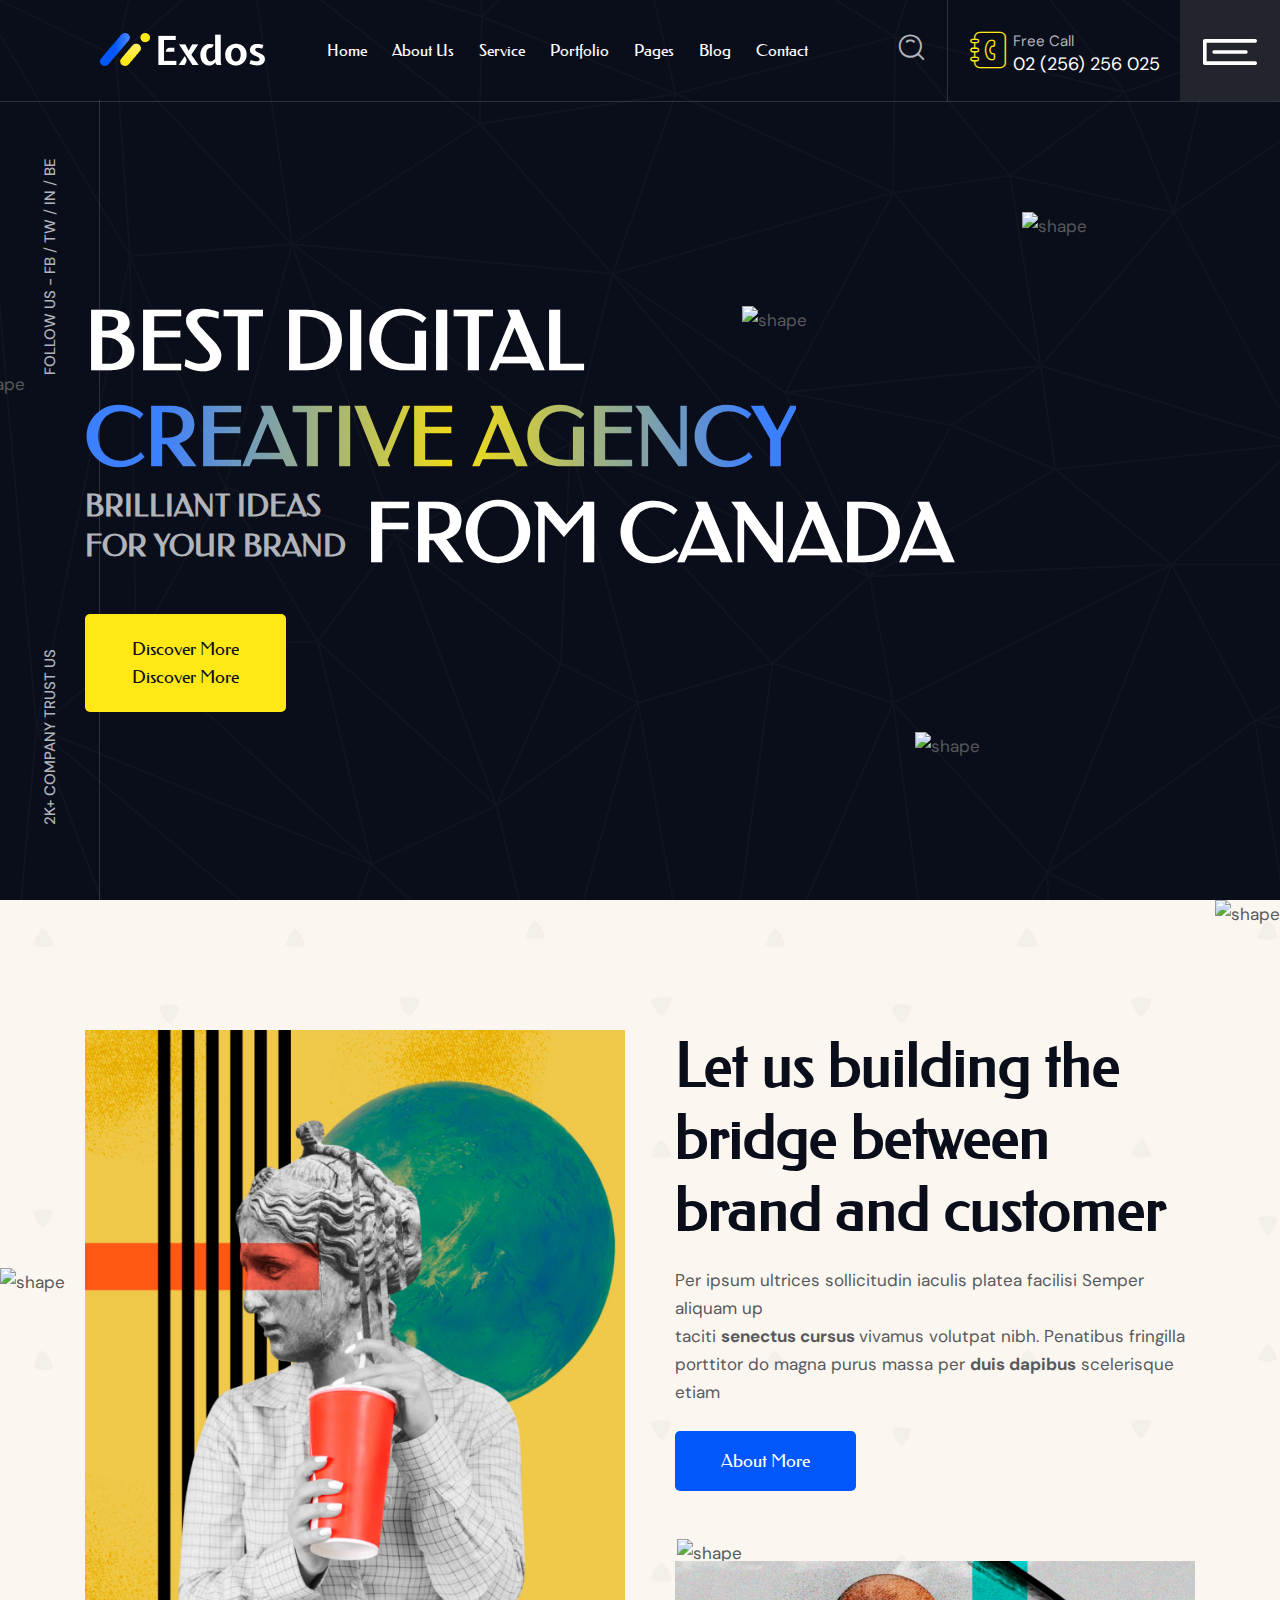
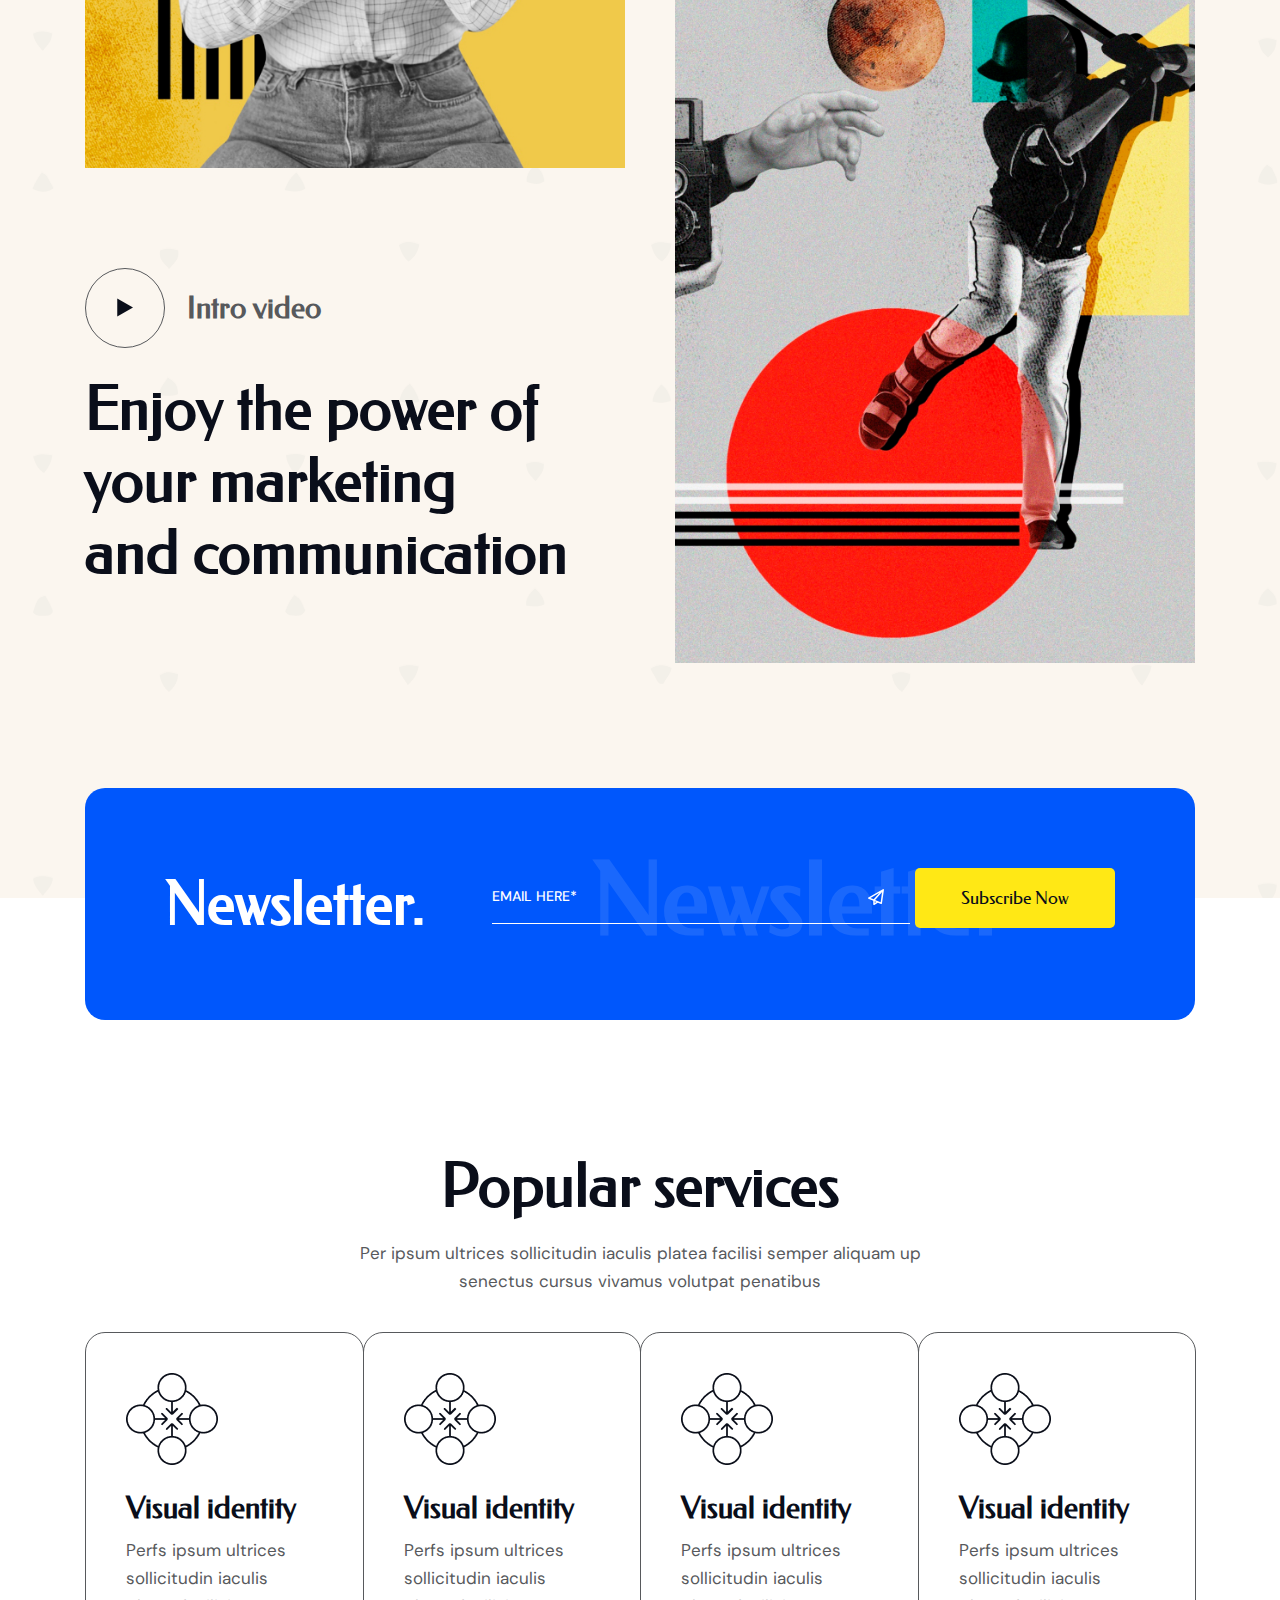
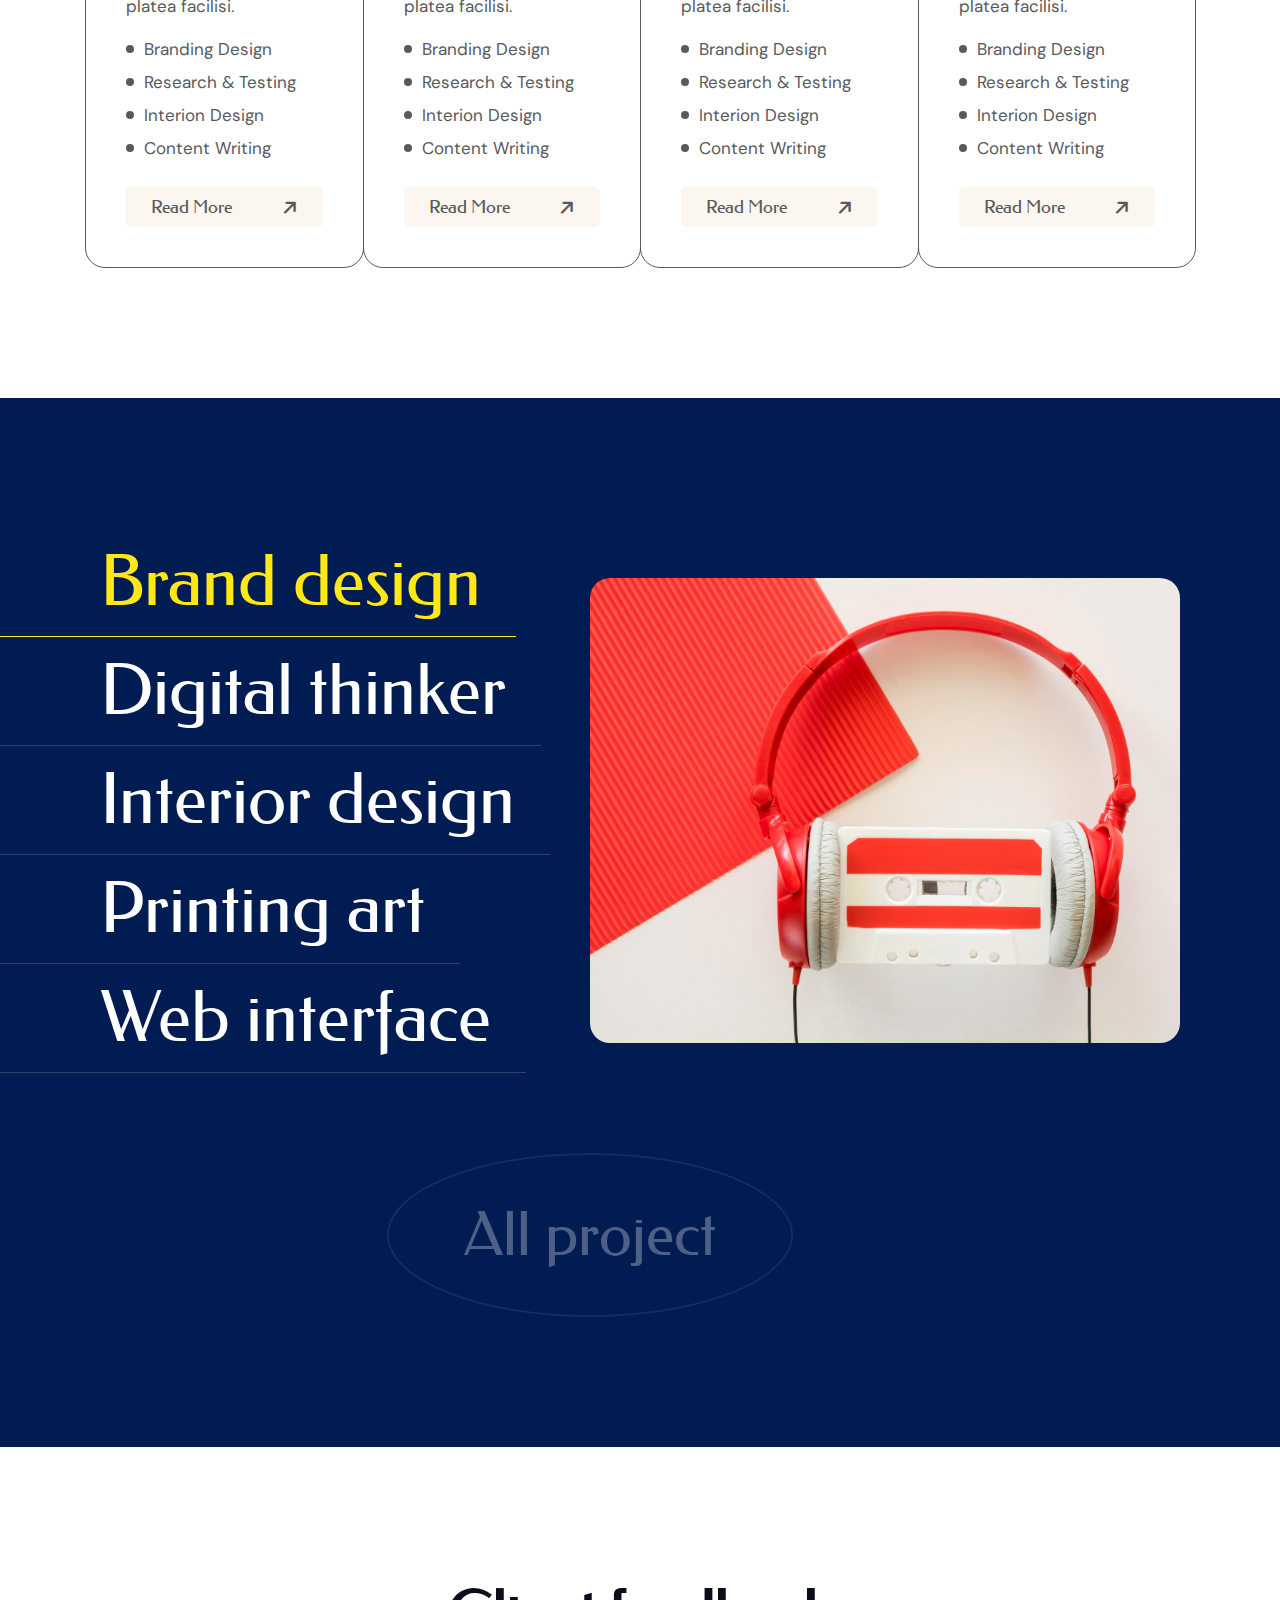
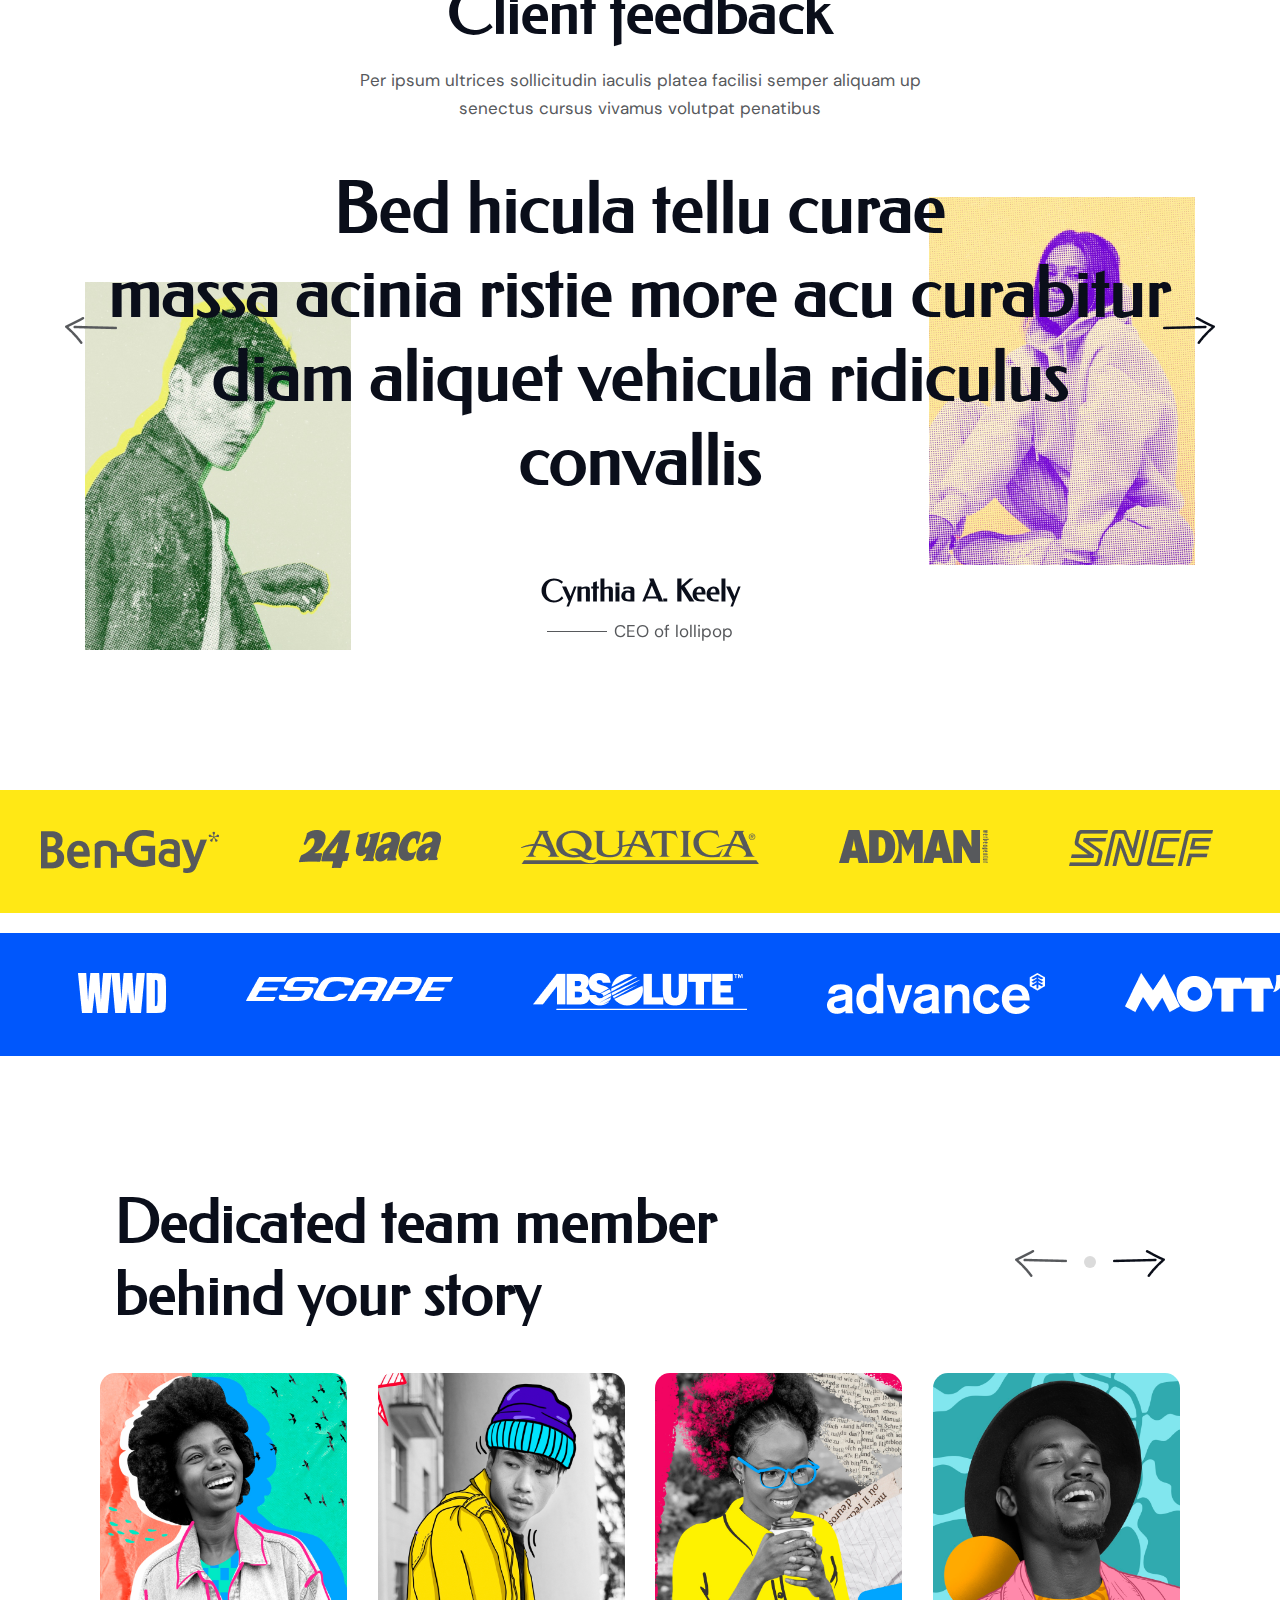
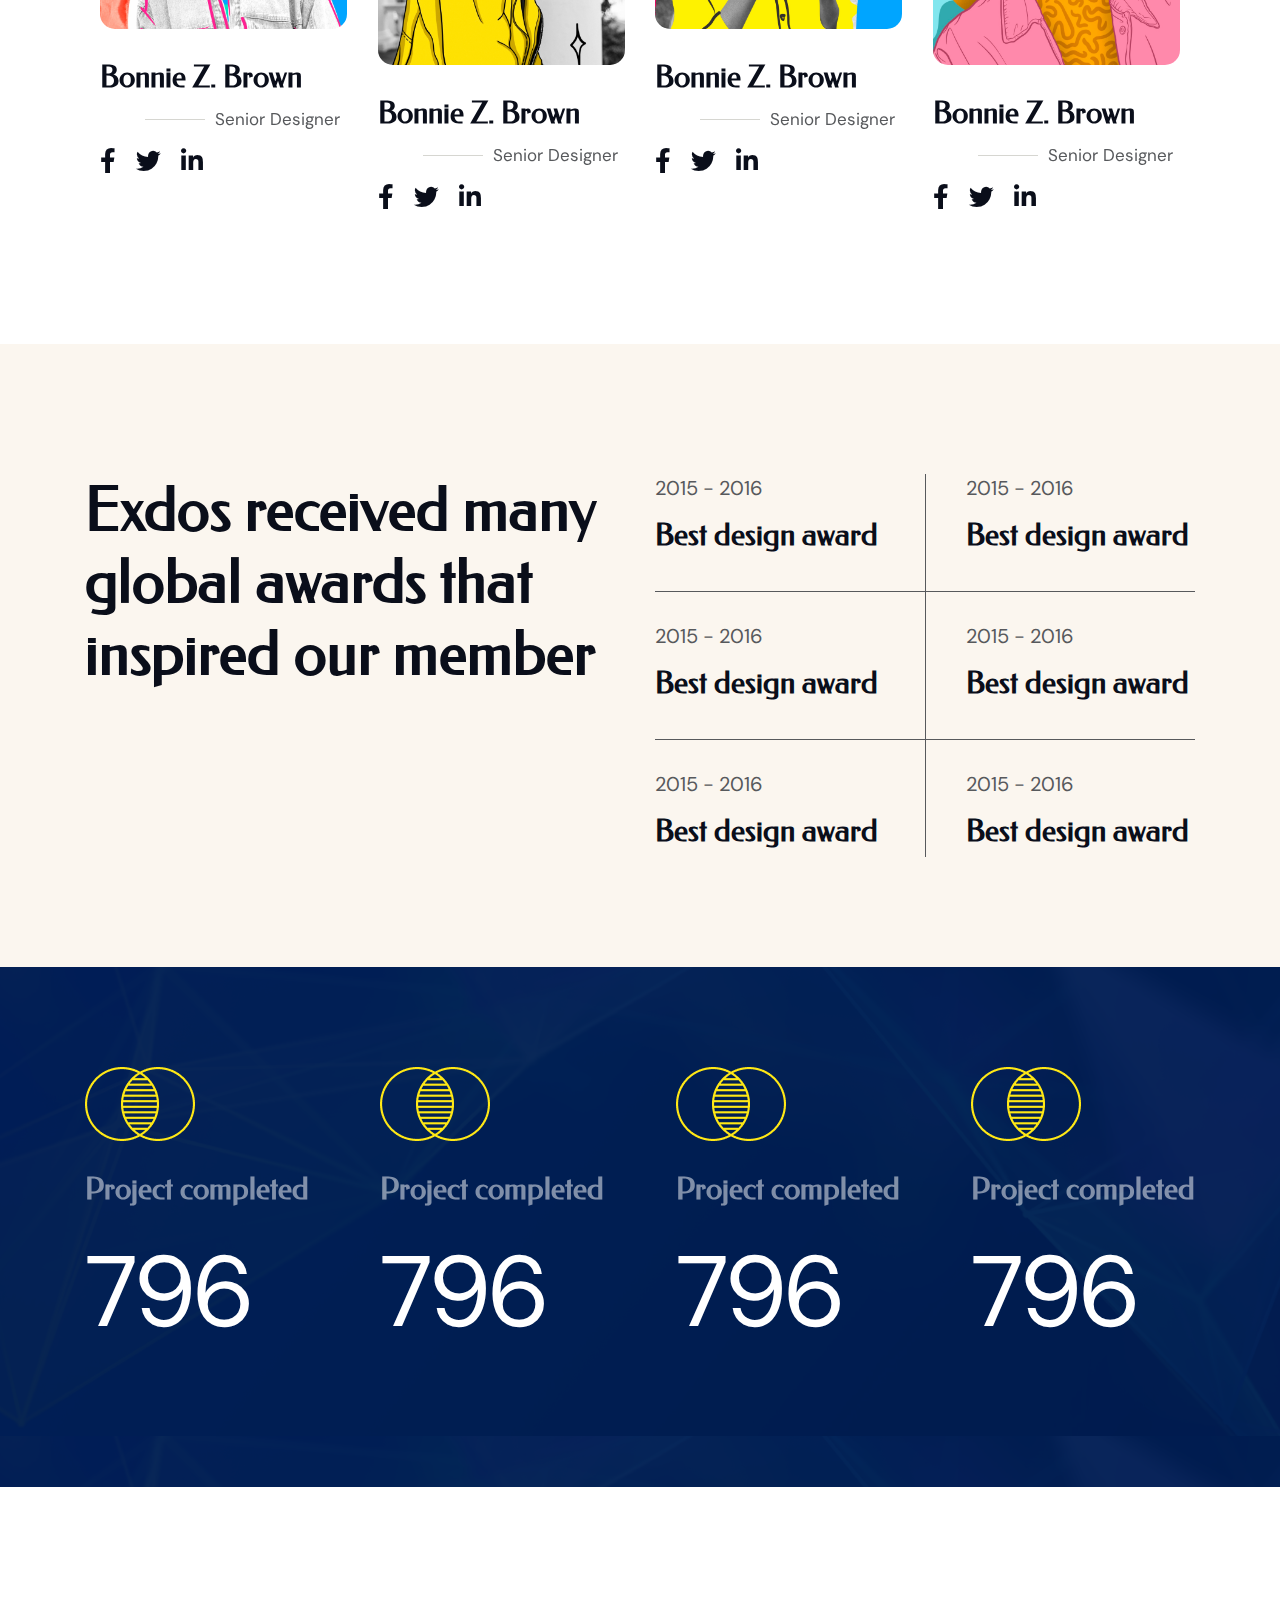
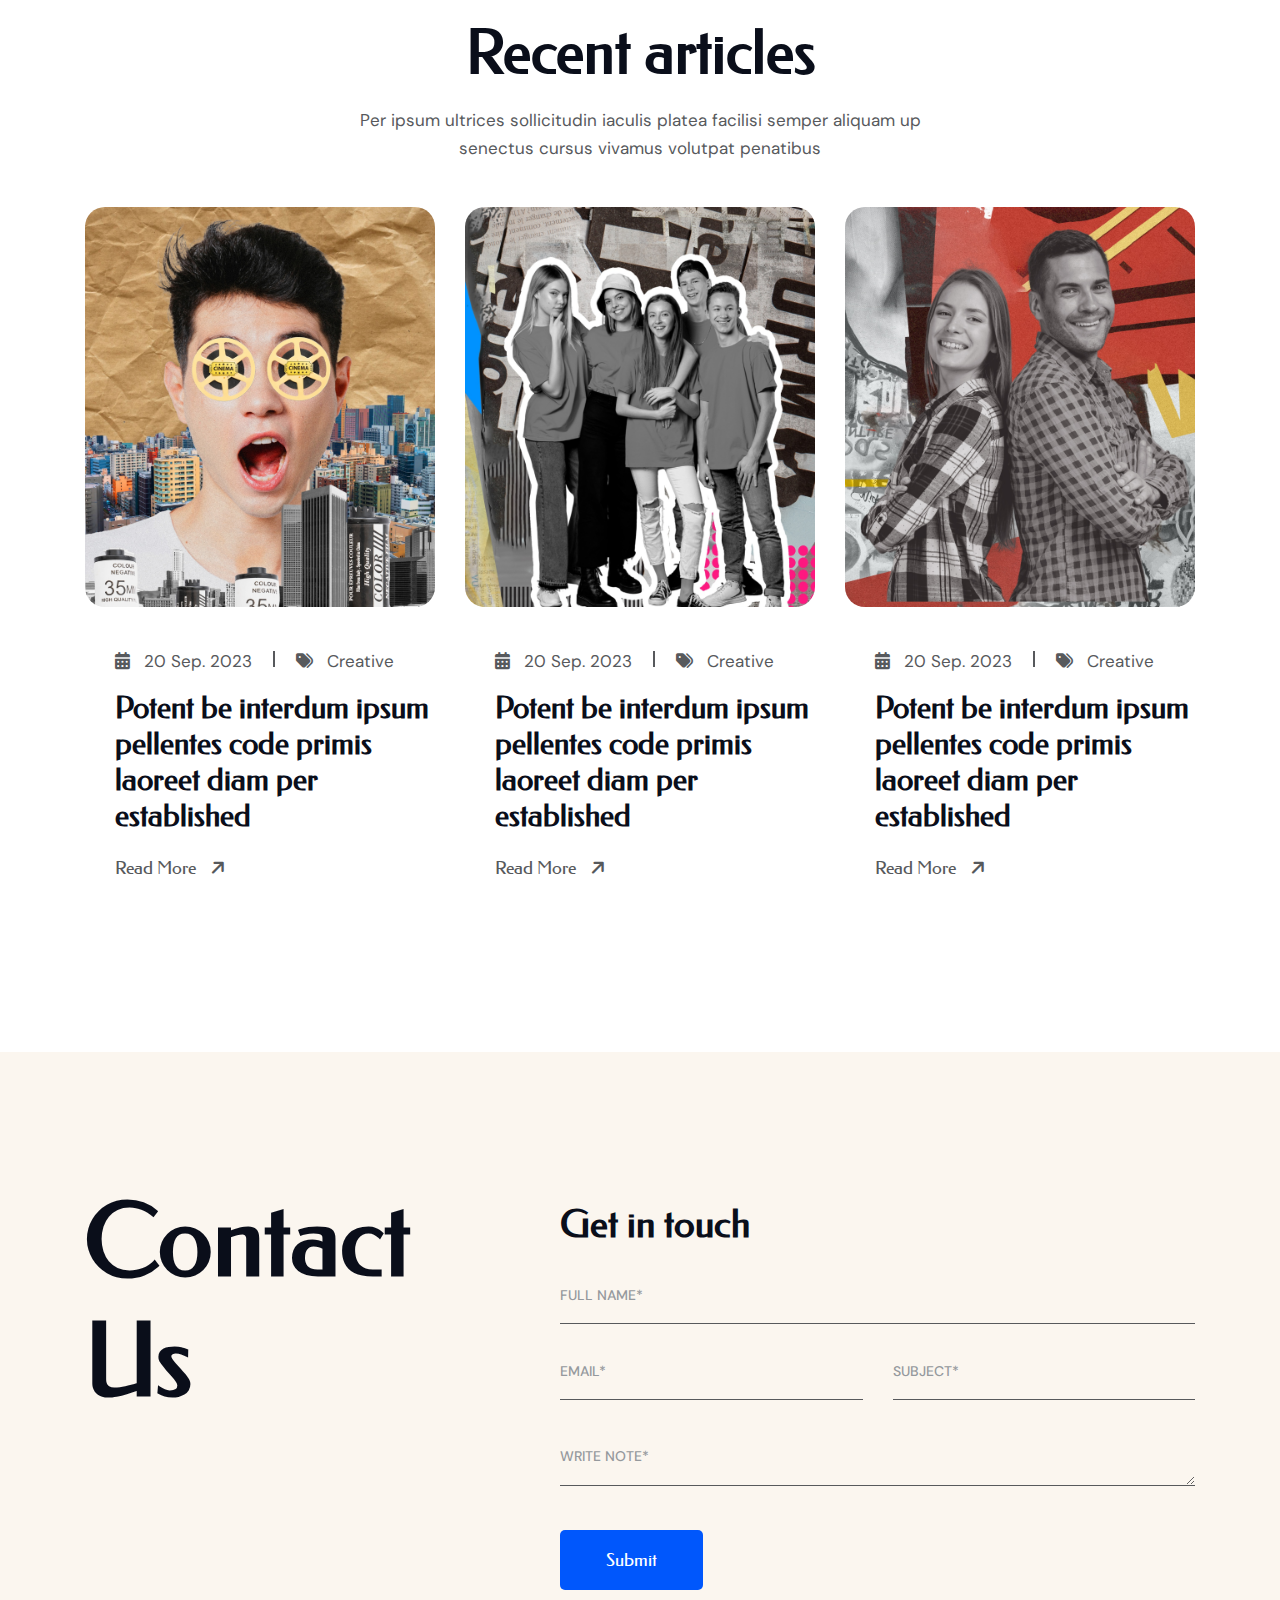
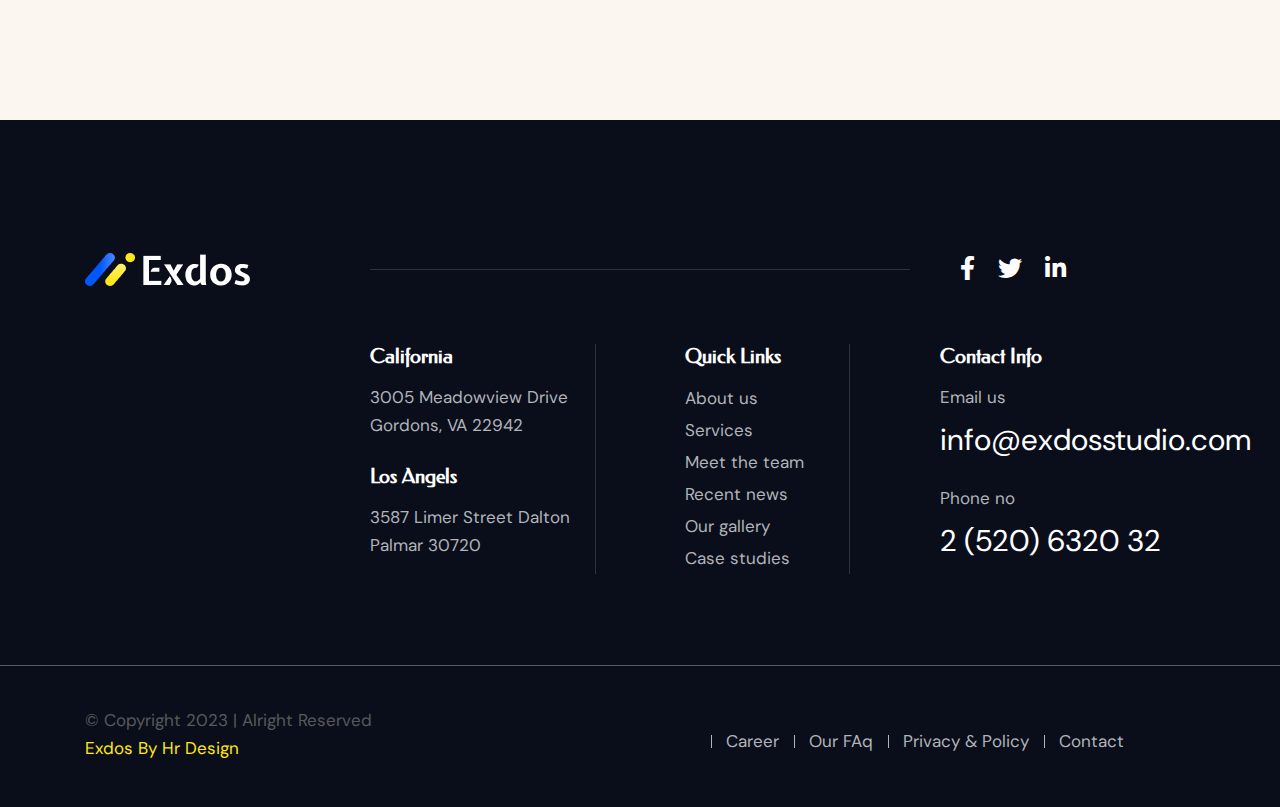
==== commit 7e727d7a: "feat: btn styling update" ====
--- a/exdos-html/index.html
+++ b/exdos-html/index.html
@@ -18,12 +18,12 @@
         <div class="exdos-header-area exdos-transparent-header exdos-header-border pl-100">
             <div class="container-fluid p-0">
                 <div class="row gx-0 align-items-center">
-                    <div class="col-xl-2 col-lg-4">
+                    <div class="col-xl-2 col-lg-4 col-md-4">
                         <div class="exdos-logo">
                             <a href="index.html"><img src="assets/img/white-logo.png" alt="logo"></a>
                         </div>
                     </div>
-                    <div class="col-xl-10 col-lg-8">
+                    <div class="col-xl-10 col-lg-8 col-md-8">
                         <div class="exdox-header-wrapper d-flex justify-content-xl-between flex-wrap justify-content-end">
                             <div class="exdos-main-menu pl-45 d-none d-xl-block">
                                 <nav>
@@ -141,7 +141,12 @@
                         </h1>
                     </div>
                     <div class="exdos-hero-btn">
-                        <a href="index.html" class="exdos-btn exdos-btn-sec-lg">Discover More</a>
+                        <a href="index.html" class="exdos-btn exdos-btn-sec-lg">
+                            <span class="exdos-btn-wrap">
+                                <span class="exdos-btn-y-1">Discover More</span>
+                                <span class="exdos-btn-y-1">Discover More</span>
+                            </span>
+                        </a>
                     </div>
                 </div>
             </div>
@@ -163,7 +168,9 @@
                         <div class="exdos-about-video pl-112 mt-100 mb-100">
                             <div class="exdos-about-video-area">
                                 <div class="exdos-about-video-icon mr-22">
-                                    <a href="#"><img src="./assets/img/icons/play.svg" alt=""></a>
+                                    <a class="exdos-video" href="https://www.youtube.com/watch?v=2fFVpAYbZ5Y">
+                                        <img src="./assets/img/icons/play.svg" alt="">
+                                    </a>
                                 </div>
                                 <h4 class="m-0">Intro video</h4>
                             </div>
@@ -860,12 +867,12 @@
         <section class="exdos-contact-area pt-130 pb-130 exdos-sd-bg">
             <div class="container">
                 <div class="row">
-                    <div class="col-md-5">
+                    <div class="col-lg-5">
                         <div class="exdos-section-title-wrapper">
                             <h2 class="section-title section-title-lg">Contact Us</h2>
                         </div>
                     </div>
-                    <div class="col-md-7">
+                    <div class="col-lg-7">
                         <div class="exdos-contact-form mt-20">
                             <h2 class="exdos-contact-title mb-20">Get in touch</h2>
                             <form action="#" class="exdos-contact-form">
--- a/exdos-html/assets/css/style.css
+++ b/exdos-html/assets/css/style.css
@@ -176,6 +176,30 @@
   padding: 16px 46px;
   border-radius: 5px;
   display: inline-block;
+  position: relative;
+  overflow: hidden;
+}
+.exdos-btn .exdos-btn-wrap {
+  position: relative;
+  overflow: hidden;
+  display: block;
+}
+.exdos-btn .exdos-btn-wrap span {
+  transition: 0.2s;
+  display: block;
+}
+.exdos-btn .exdos-btn-wrap .exdos-btn-y-2 {
+  position: absolute;
+  left: 0;
+  top: 0;
+  width: 100%;
+  transform: translateY(100%);
+}
+.exdos-btn:hover .exdos-btn-y-1 {
+  transform: translateY(-100%);
+}
+.exdos-btn:hover .exdos-btn-y-2 {
+  transform: translateY(0);
 }
 
 .exdos-btn-sec {
@@ -4444,6 +4468,11 @@
   top: 100%;
 }
 
+@media only screen and (min-width: 768px) and (max-width: 991px), only screen and (min-width: 576px) and (max-width: 767px), (max-width: 575px) {
+  .exdos-header {
+    display: none;
+  }
+}
 .exdos-header-border {
   border-bottom: 1px solid rgba(var(--exdos-white-rgba), 0.15);
 }
@@ -4471,6 +4500,11 @@
   .exdos-header-cta {
     padding-left: 20px;
     padding-right: 20px;
+  }
+}
+@media only screen and (min-width: 768px) and (max-width: 991px), only screen and (min-width: 576px) and (max-width: 767px), (max-width: 575px) {
+  .exdos-header-cta {
+    display: none;
   }
 }
 .exdos-header-cta-icon {
@@ -4512,6 +4546,11 @@
   background-color: #23252D;
 }
 
+@media only screen and (min-width: 1400px) and (max-width: 4000px) {
+  .exdos-hero {
+    padding-left: 60px;
+  }
+}
 @media only screen and (min-width: 992px) and (max-width: 1199px) {
   .exdos-hero-section {
     padding-top: 250px;
@@ -4530,7 +4569,12 @@
 }
 @media only screen and (min-width: 768px) and (max-width: 991px) {
   .exdos-hero-title {
-    font-size: 50px;
+    font-size: 60px;
+  }
+}
+@media only screen and (min-width: 576px) and (max-width: 767px), (max-width: 575px) {
+  .exdos-hero-title {
+    font-size: 44px;
   }
 }
 .exdos-hero-title span {
@@ -4602,6 +4646,21 @@
     display: none;
   }
 }
+@media only screen and (min-width: 768px) and (max-width: 991px) {
+  .exdos-hero-info {
+    display: none;
+  }
+}
+@media only screen and (min-width: 576px) and (max-width: 767px) {
+  .exdos-hero-info {
+    display: none;
+  }
+}
+@media (max-width: 575px) {
+  .exdos-hero-info {
+    display: none;
+  }
+}
 
 .exdos-hero-social {
   transform: rotate(-90deg);
@@ -4613,14 +4672,24 @@
   display: block ruby;
 }
 
-@media only screen and (min-width: 1200px) and (max-width: 1399px) {
+@media only screen and (min-width: 1200px) and (max-width: 1399px), only screen and (min-width: 992px) and (max-width: 1199px), only screen and (min-width: 768px) and (max-width: 991px), only screen and (min-width: 576px) and (max-width: 767px), (max-width: 575px) {
   .exdos-about-video {
     padding-left: 0px;
   }
 }
-@media only screen and (min-width: 992px) and (max-width: 1199px) {
+@media only screen and (min-width: 992px) and (max-width: 1199px), only screen and (min-width: 768px) and (max-width: 991px), only screen and (min-width: 576px) and (max-width: 767px), (max-width: 575px) {
   .exdos-about-video {
-    padding-left: 0px;
+    margin-top: 60px;
+  }
+}
+@media only screen and (min-width: 576px) and (max-width: 767px) {
+  .exdos-about-video .exdos-section-title-wrapper .section-title {
+    font-size: 45px;
+  }
+}
+@media (max-width: 575px) {
+  .exdos-about-video .exdos-section-title-wrapper .section-title {
+    font-size: 40px;
   }
 }
 .exdos-about-video-area {
@@ -4636,9 +4705,21 @@
   border-radius: 50%;
   line-height: 75px;
 }
+@media only screen and (min-width: 576px) and (max-width: 767px), (max-width: 575px) {
+  .exdos-about-video-icon a {
+    width: 60px;
+    height: 60px;
+    line-height: 55px;
+  }
+}
 .exdos-about-video h4 {
   font-size: 30px;
   color: var(--exdos-body-color);
+}
+@media only screen and (min-width: 576px) and (max-width: 767px), (max-width: 575px) {
+  .exdos-about-video h4 {
+    font-size: 26px;
+  }
 }
 
 .exdos-about-area .exdos-about-shape .exdos-about-shape-1 {
@@ -4662,9 +4743,20 @@
     padding-left: 20px;
   }
 }
-@media only screen and (min-width: 992px) and (max-width: 1199px) {
+@media only screen and (min-width: 992px) and (max-width: 1199px), only screen and (min-width: 768px) and (max-width: 991px), only screen and (min-width: 576px) and (max-width: 767px), (max-width: 575px) {
   .exdos-about-box {
     padding-left: 0px;
+  }
+}
+
+@media only screen and (min-width: 576px) and (max-width: 767px) {
+  .exdos-about-content .exdos-section-title-wrapper .section-title {
+    font-size: 45px;
+  }
+}
+@media (max-width: 575px) {
+  .exdos-about-content .exdos-section-title-wrapper .section-title {
+    font-size: 40px;
   }
 }
 
@@ -4709,11 +4801,21 @@
 .exdos-newsletter-bg {
   padding: 80px;
   border-radius: 20px;
+}
+@media only screen and (min-width: 576px) and (max-width: 767px), (max-width: 575px) {
+  .exdos-newsletter-bg {
+    padding: 40px;
+  }
 }
 .exdos-newsletter-box form {
   display: flex;
   flex-wrap: wrap;
   justify-content: space-between;
+}
+@media only screen and (min-width: 576px) and (max-width: 767px), (max-width: 575px) {
+  .exdos-newsletter-box form {
+    flex-direction: column;
+  }
 }
 .exdos-newsletter-box h2 {
   font-size: 100px;
@@ -4723,9 +4825,21 @@
   left: 100px;
   top: -27px;
 }
+@media only screen and (min-width: 992px) and (max-width: 1199px), only screen and (min-width: 768px) and (max-width: 991px), only screen and (min-width: 576px) and (max-width: 767px), (max-width: 575px) {
+  .exdos-newsletter-box h2 {
+    font-size: 65px;
+    left: 20px;
+    top: -8px;
+  }
+}
 
 .exdos-newsletter-input {
   width: calc(100% - 205px);
+}
+@media only screen and (min-width: 576px) and (max-width: 767px), (max-width: 575px) {
+  .exdos-newsletter-input {
+    width: 100%;
+  }
 }
 .exdos-newsletter-input input {
   color: var(--exdos-white);
@@ -4745,6 +4859,11 @@
 }
 .exdos-newsletter-input input:focus {
   border-color: var(--exdos-white);
+}
+@media only screen and (min-width: 576px) and (max-width: 767px), (max-width: 575px) {
+  .exdos-newsletter-input input {
+    margin-bottom: 20px;
+  }
 }
 .exdos-newsletter-input img {
   position: absolute;
@@ -4767,6 +4886,16 @@
 @media only screen and (min-width: 992px) and (max-width: 1199px) {
   .exdos-portfolio-area {
     padding: 80px;
+  }
+}
+@media only screen and (min-width: 768px) and (max-width: 991px) {
+  .exdos-portfolio-area {
+    padding: 60px;
+  }
+}
+@media only screen and (min-width: 576px) and (max-width: 767px), (max-width: 575px) {
+  .exdos-portfolio-area {
+    padding: 40px;
   }
 }
 .exdos-portfolio-tabs li {
@@ -4789,6 +4918,26 @@
     font-size: 70px;
   }
 }
+@media only screen and (min-width: 768px) and (max-width: 991px) {
+  .exdos-portfolio-tabs li button {
+    font-size: 60px;
+  }
+}
+@media only screen and (min-width: 768px) and (max-width: 991px), only screen and (min-width: 576px) and (max-width: 767px) {
+  .exdos-portfolio-tabs li button {
+    font-size: 50px;
+    padding: 12px 0px;
+    width: 100%;
+    text-align: center;
+  }
+}
+@media (max-width: 575px) {
+  .exdos-portfolio-tabs li button {
+    font-size: 35px;
+    width: 100%;
+    padding: 12px 0px;
+  }
+}
 .exdos-portfolio-tabs li button.active {
   color: var(--exdos-secondary-color);
   border-color: var(--exdos-secondary-color);
@@ -4812,6 +4961,18 @@
   line-height: 1;
   transition: 0.3s;
 }
+@media only screen and (min-width: 576px) and (max-width: 767px) {
+  .exdos-portfolio-tab-btn .exdos-portfolio-btn {
+    font-size: 40px;
+    padding: 40px 60px;
+  }
+}
+@media (max-width: 575px) {
+  .exdos-portfolio-tab-btn .exdos-portfolio-btn {
+    font-size: 30px;
+    padding: 30px 50px;
+  }
+}
 .exdos-portfolio-tab-btn .exdos-portfolio-btn:hover {
   background-color: var(--exdos-primary-color);
   opacity: 1;
@@ -4877,6 +5038,16 @@
   transform: rotate(-45deg);
 }
 
+@media only screen and (min-width: 992px) and (max-width: 1199px), only screen and (min-width: 768px) and (max-width: 991px), only screen and (min-width: 576px) and (max-width: 767px), (max-width: 575px) {
+  .exdos-counter__single-counter {
+    text-align: center;
+  }
+}
+@media only screen and (min-width: 576px) and (max-width: 767px), (max-width: 575px) {
+  .exdos-counter__single-counter {
+    width: 100%;
+  }
+}
 .exdos-counter-wrapper {
   display: flex;
   flex-wrap: wrap;
@@ -4887,12 +5058,62 @@
   color: var(--exdos-white);
   opacity: 0.5;
 }
+@media only screen and (min-width: 768px) and (max-width: 991px) {
+  .exdos-counter__title {
+    font-size: 26px;
+  }
+}
+@media only screen and (min-width: 576px) and (max-width: 767px) {
+  .exdos-counter__title {
+    font-size: 22px;
+  }
+}
+@media (max-width: 575px) {
+  .exdos-counter__title {
+    font-size: 18px;
+  }
+}
 .exdos-counter__number span {
   font-size: 100px;
   line-height: 1.2;
   color: var(--exdos-white);
 }
-
+@media only screen and (min-width: 768px) and (max-width: 991px) {
+  .exdos-counter__number span {
+    font-size: 80px;
+  }
+}
+@media only screen and (min-width: 576px) and (max-width: 767px) {
+  .exdos-counter__number span {
+    font-size: 70px;
+  }
+}
+@media (max-width: 575px) {
+  .exdos-counter__number span {
+    font-size: 60px;
+  }
+}
+
+@media only screen and (min-width: 992px) and (max-width: 1199px) {
+  .exdos-team-area {
+    padding: 80px;
+  }
+}
+@media only screen and (min-width: 768px) and (max-width: 991px) {
+  .exdos-team-area {
+    padding: 60px;
+  }
+}
+@media only screen and (min-width: 576px) and (max-width: 767px) {
+  .exdos-team-area {
+    padding: 40px;
+  }
+}
+@media (max-width: 575px) {
+  .exdos-team-area {
+    padding: 20px;
+  }
+}
 .exdos-team-thum a img {
   border-radius: 15px;
 }
@@ -4946,6 +5167,12 @@
   display: inline-block;
   margin: 0 12px;
 }
+@media only screen and (min-width: 992px) and (max-width: 1199px), only screen and (min-width: 768px) and (max-width: 991px), only screen and (min-width: 576px) and (max-width: 767px), (max-width: 575px) {
+  .exdos-team-pagination {
+    text-align: left !important;
+    margin-top: 20px;
+  }
+}
 
 .exdos-testimonial-quote-shape {
   left: 25%;
@@ -4956,7 +5183,7 @@
   top: 115px;
   left: 0;
 }
-@media only screen and (min-width: 992px) and (max-width: 1199px) {
+@media only screen and (min-width: 992px) and (max-width: 1199px), only screen and (min-width: 768px) and (max-width: 991px), only screen and (min-width: 576px) and (max-width: 767px), (max-width: 575px) {
   .exdos-testimonial-quote-shape-1 {
     display: none;
   }
@@ -4965,7 +5192,7 @@
   right: 0;
   top: 30px;
 }
-@media only screen and (min-width: 992px) and (max-width: 1199px) {
+@media only screen and (min-width: 992px) and (max-width: 1199px), only screen and (min-width: 768px) and (max-width: 991px), only screen and (min-width: 576px) and (max-width: 767px), (max-width: 575px) {
   .exdos-testimonial-quote-shape-2 {
     display: none;
   }
@@ -4983,6 +5210,26 @@
     font-size: 50px;
     max-width: 700px;
     margin: auto;
+  }
+}
+@media only screen and (min-width: 768px) and (max-width: 991px) {
+  .exdos-testimonial-quote {
+    font-size: 45px;
+  }
+}
+@media only screen and (min-width: 576px) and (max-width: 767px) {
+  .exdos-testimonial-quote {
+    font-size: 32px;
+  }
+}
+@media (max-width: 575px) {
+  .exdos-testimonial-quote {
+    font-size: 30px;
+  }
+}
+@media only screen and (min-width: 768px) and (max-width: 991px), only screen and (min-width: 576px) and (max-width: 767px), (max-width: 575px) {
+  .exdos-testimonial-author {
+    margin-top: 35px;
   }
 }
 .exdos-testimonial-author .author {
@@ -4996,6 +5243,11 @@
   transform: translateY(-5px);
   margin-right: 7px;
 }
+@media only screen and (min-width: 576px) and (max-width: 767px), (max-width: 575px) {
+  .exdos-testimonial-pagination {
+    display: none;
+  }
+}
 .exdos-testimonial-pagination .exdos-test-btn {
   top: 30%;
   left: -100px;
@@ -5011,6 +5263,11 @@
     left: -20px;
   }
 }
+@media only screen and (min-width: 768px) and (max-width: 991px) {
+  .exdos-testimonial-pagination .exdos-test-btn {
+    left: -30px;
+  }
+}
 .exdos-testimonial-pagination .swiper-test-button-next {
   left: auto;
   right: -100px;
@@ -5025,12 +5282,18 @@
     right: -20px;
   }
 }
+@media only screen and (min-width: 768px) and (max-width: 991px) {
+  .exdos-testimonial-pagination .swiper-test-button-next {
+    right: -30px;
+  }
+}
 
 .exdos-blog-wrapper {
   margin-bottom: 40px;
 }
 .exdos-blog-single-thum img {
   border-radius: 20px;
+  width: 100%;
 }
 .exdos-blog-meta span i {
   margin-right: 9px;
@@ -5060,9 +5323,10 @@
   margin-left: 10px;
 }
 
-@media only screen and (min-width: 992px) and (max-width: 1199px) {
+@media only screen and (min-width: 992px) and (max-width: 1199px), only screen and (min-width: 768px) and (max-width: 991px), only screen and (min-width: 576px) and (max-width: 767px), (max-width: 575px) {
   .exdos-blog-single-content {
     padding-left: 0px;
+    text-align: center;
   }
 }
 
